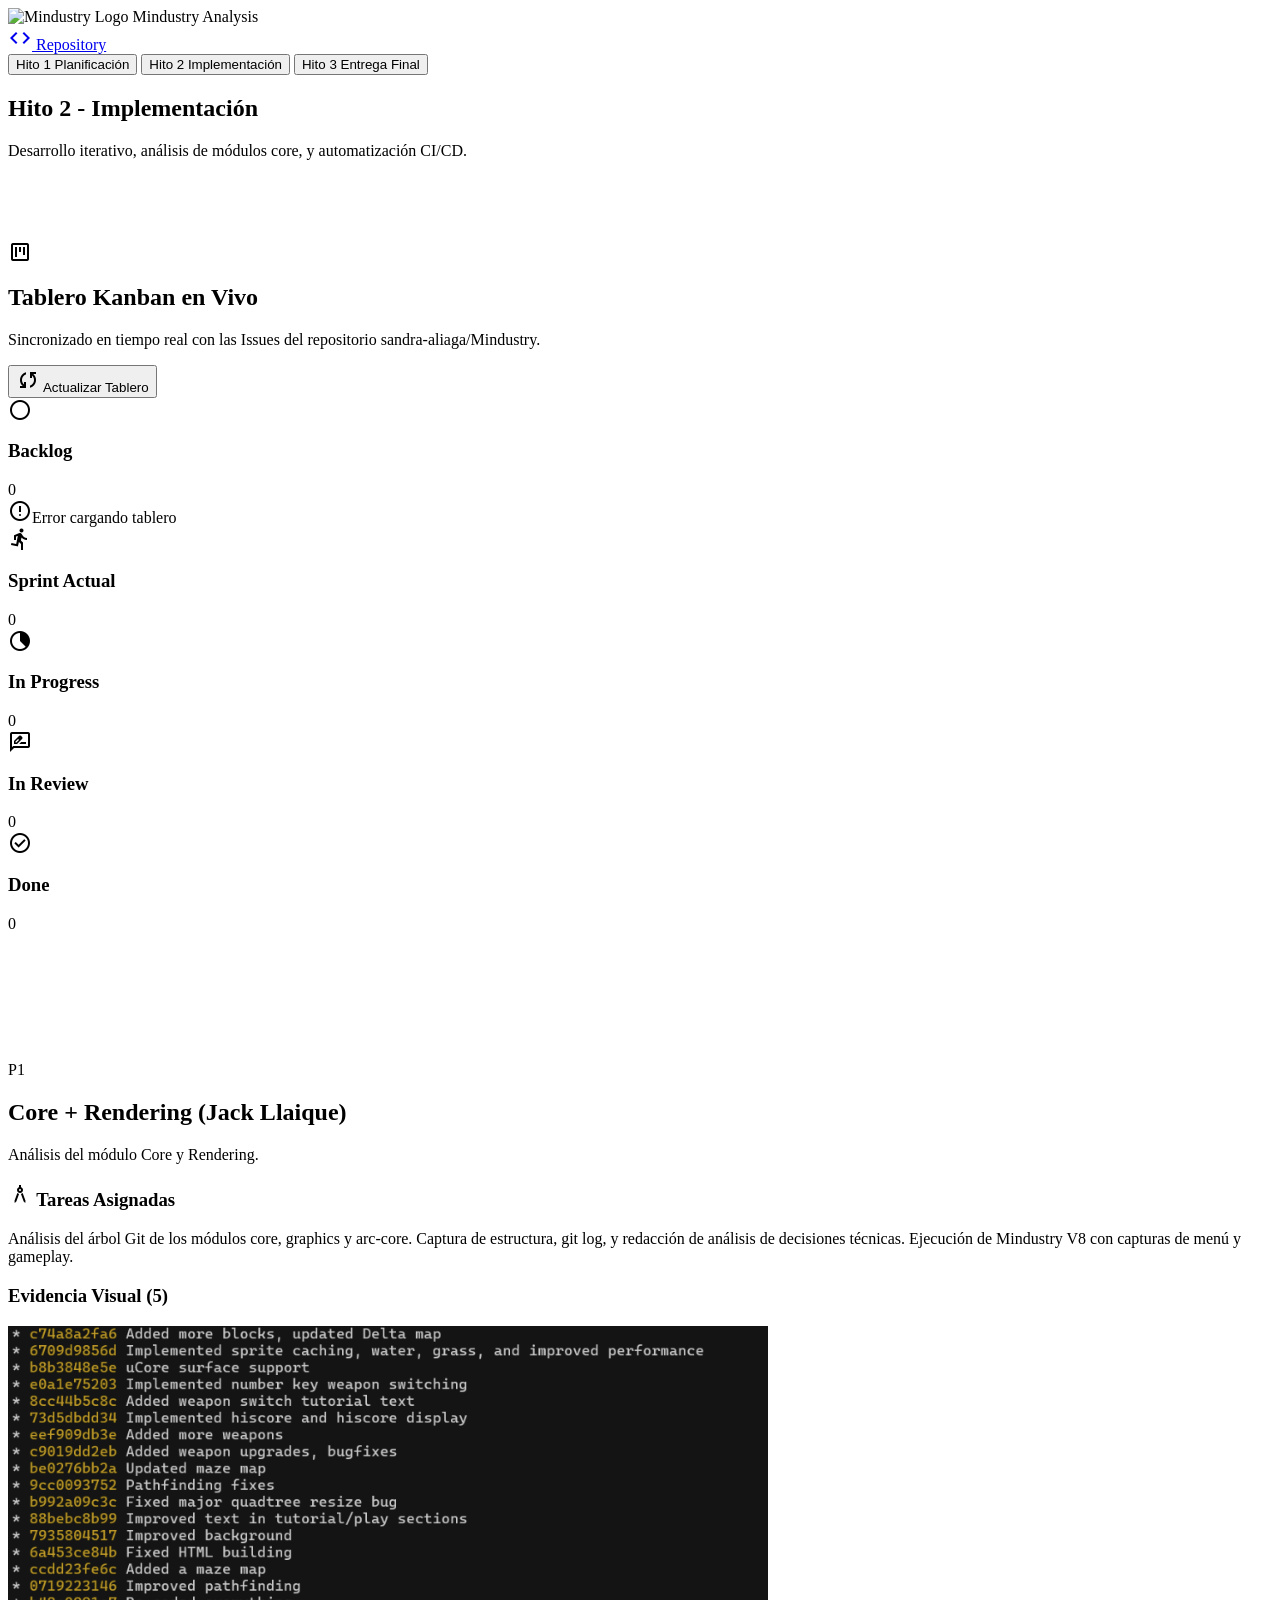
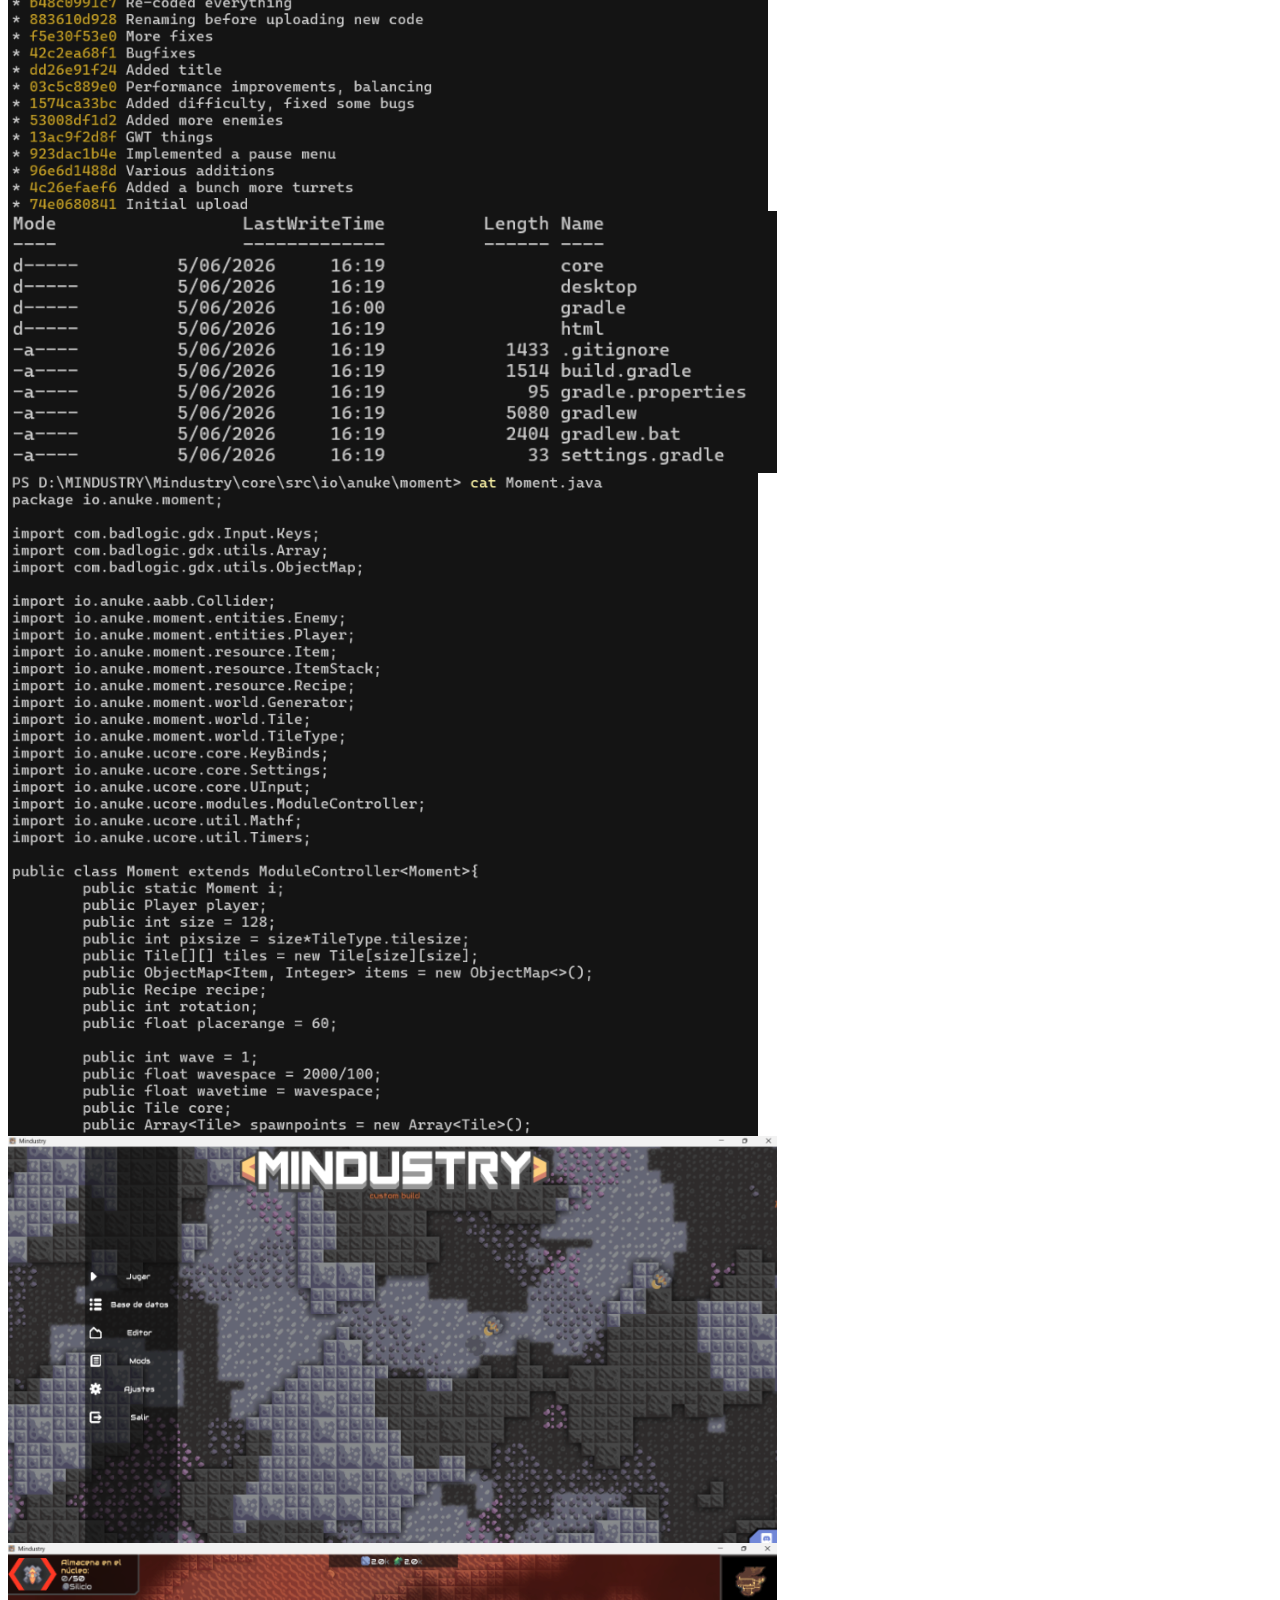
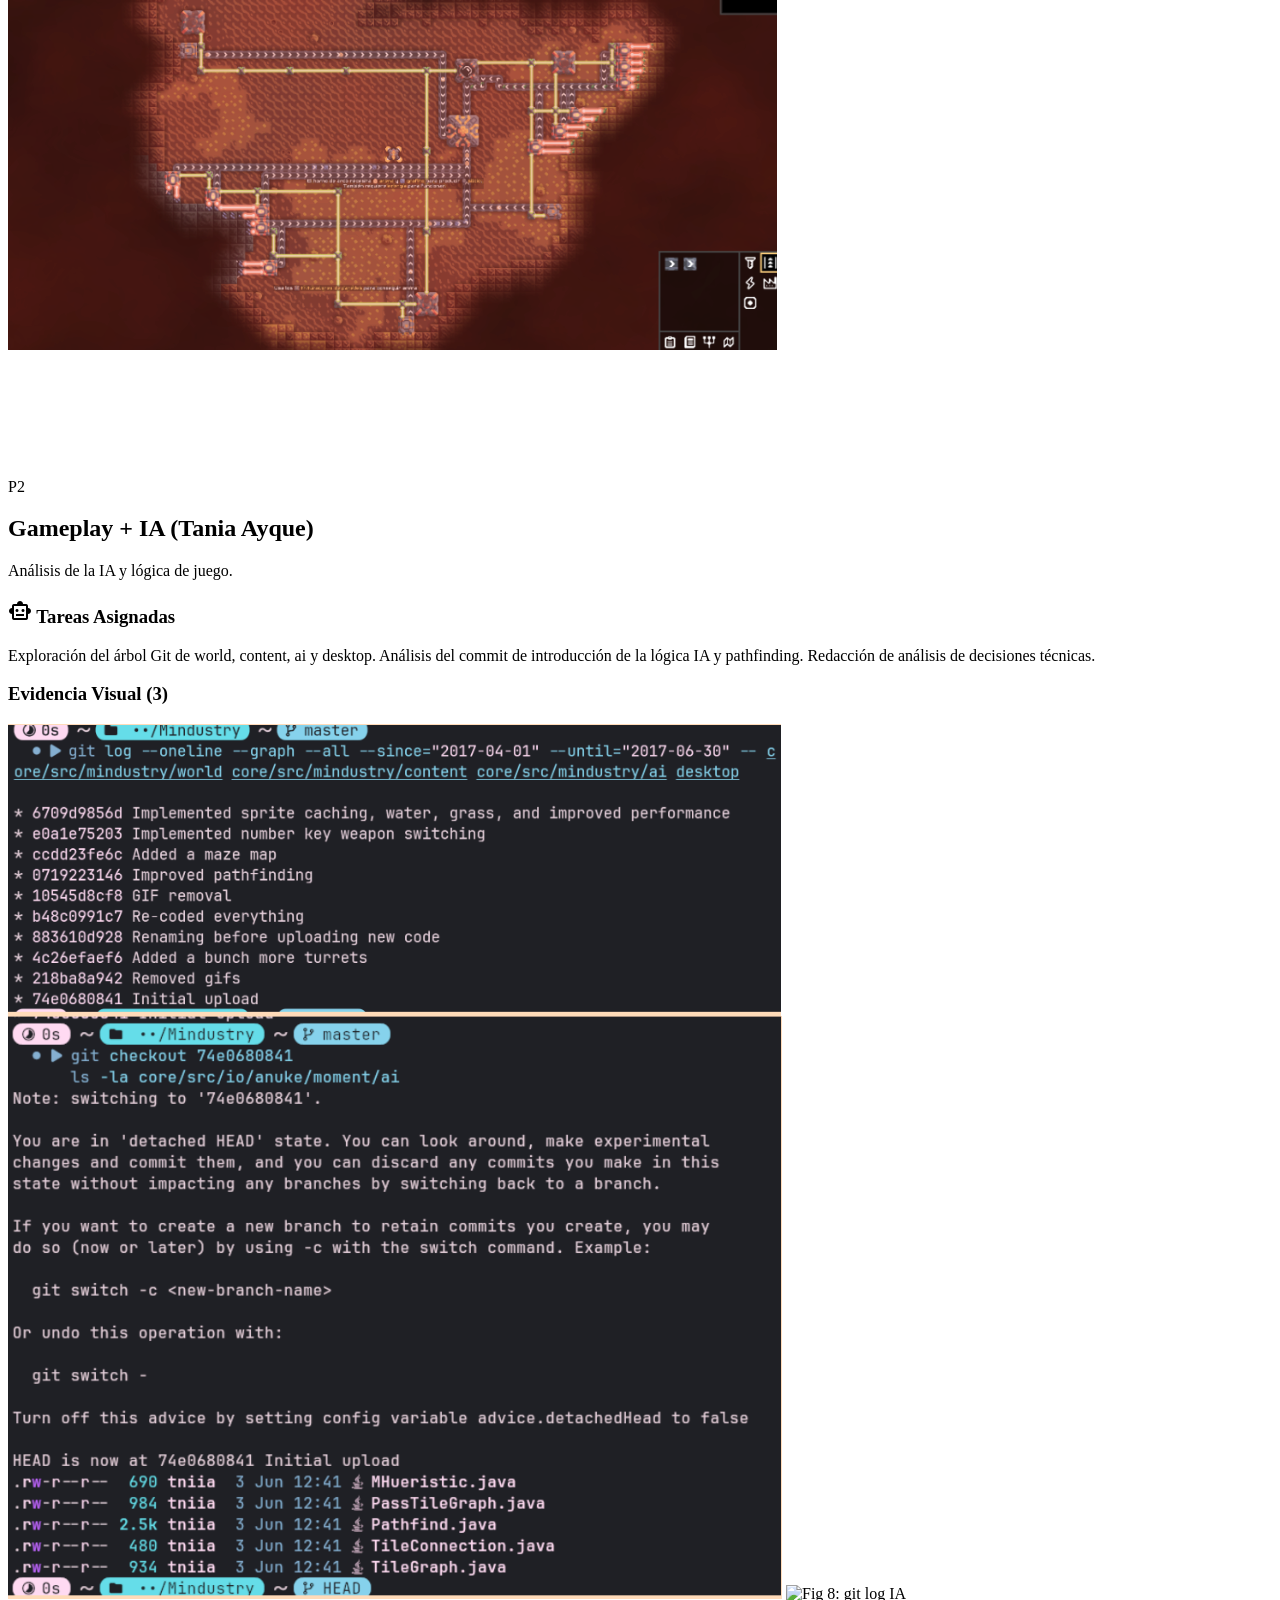
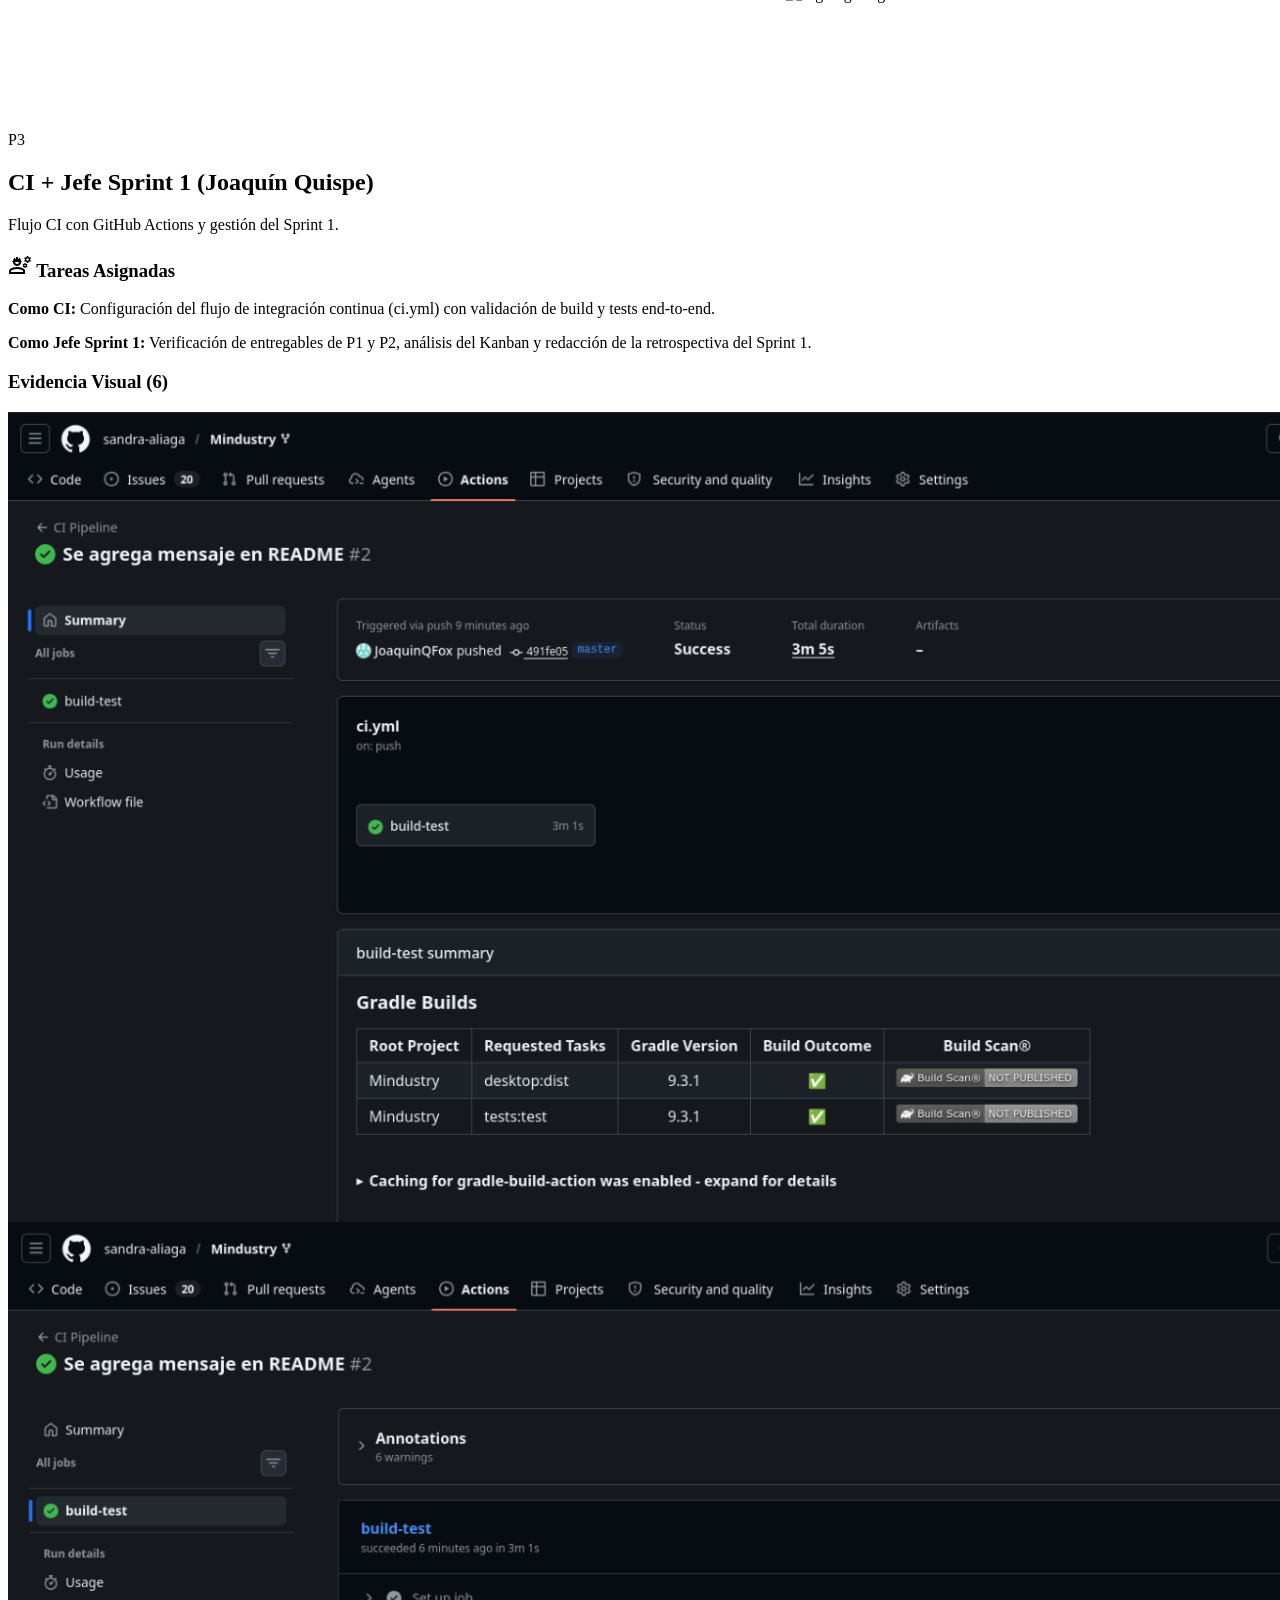
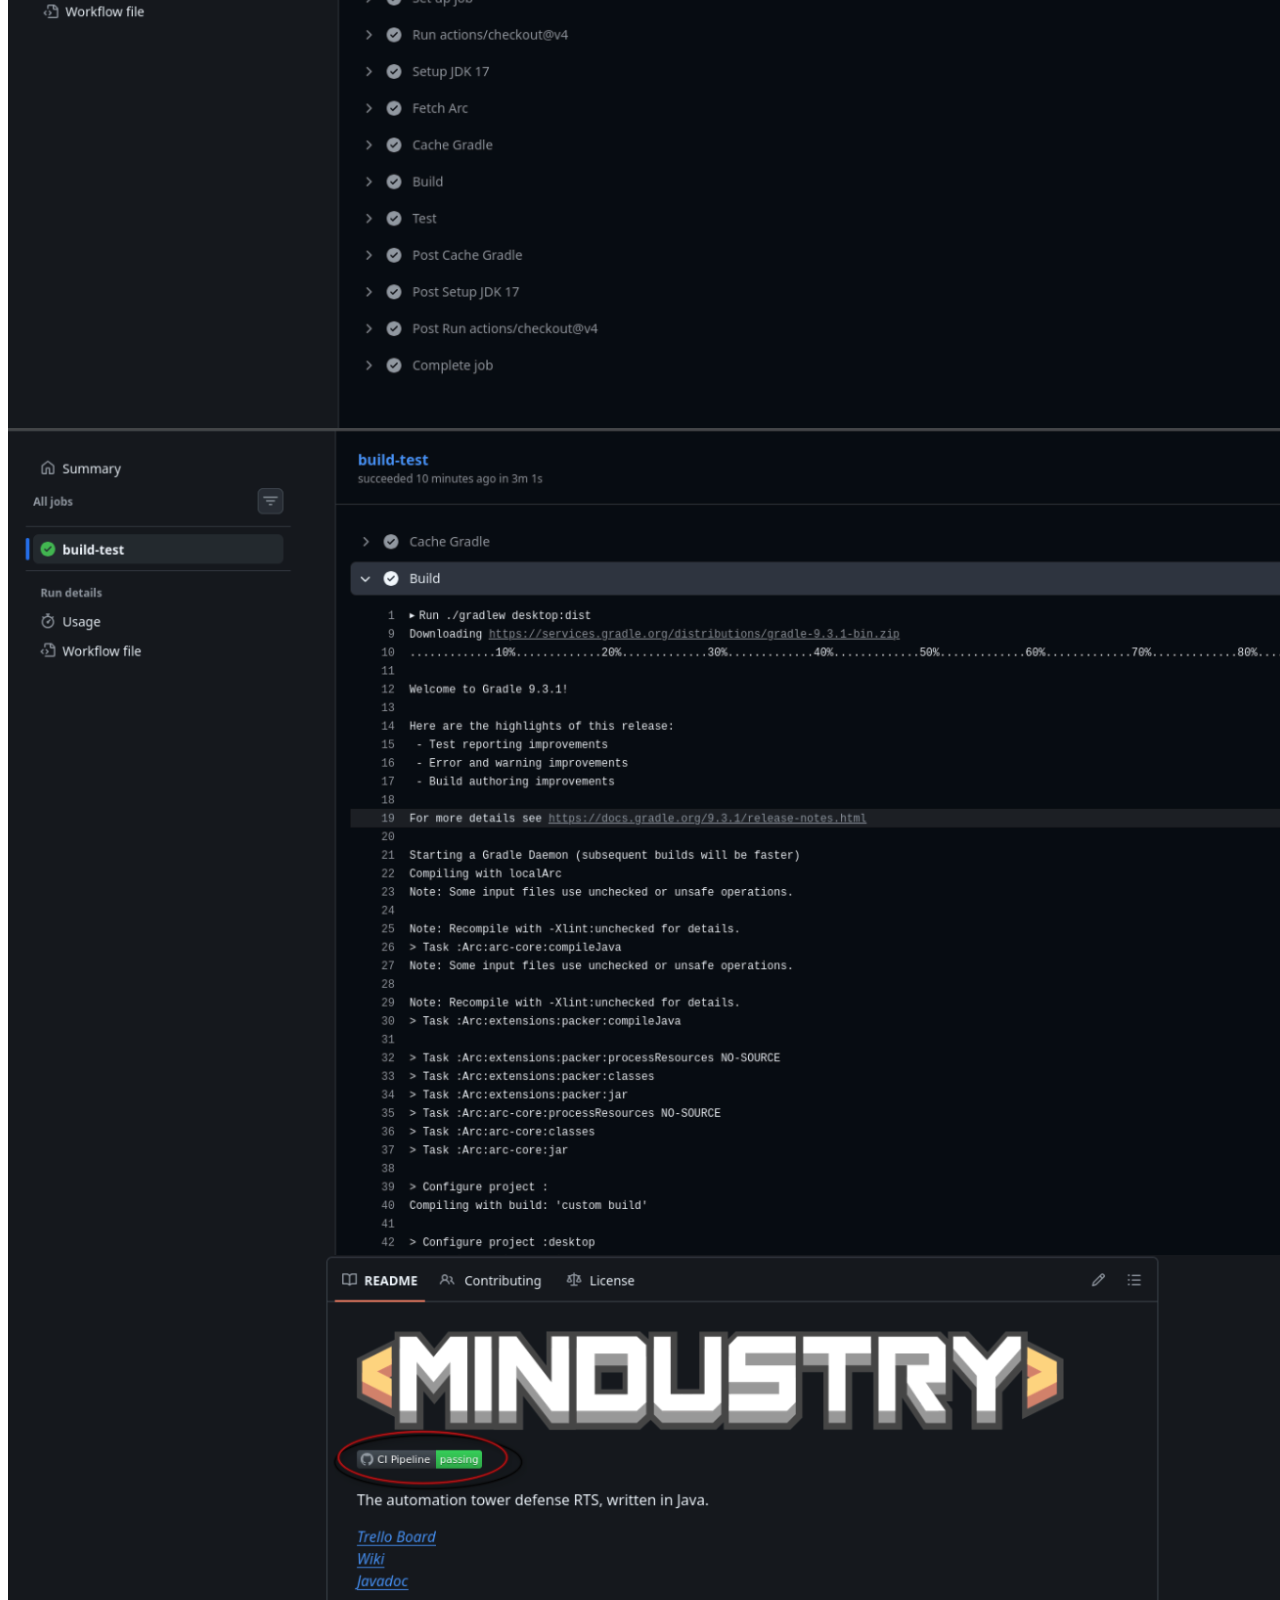
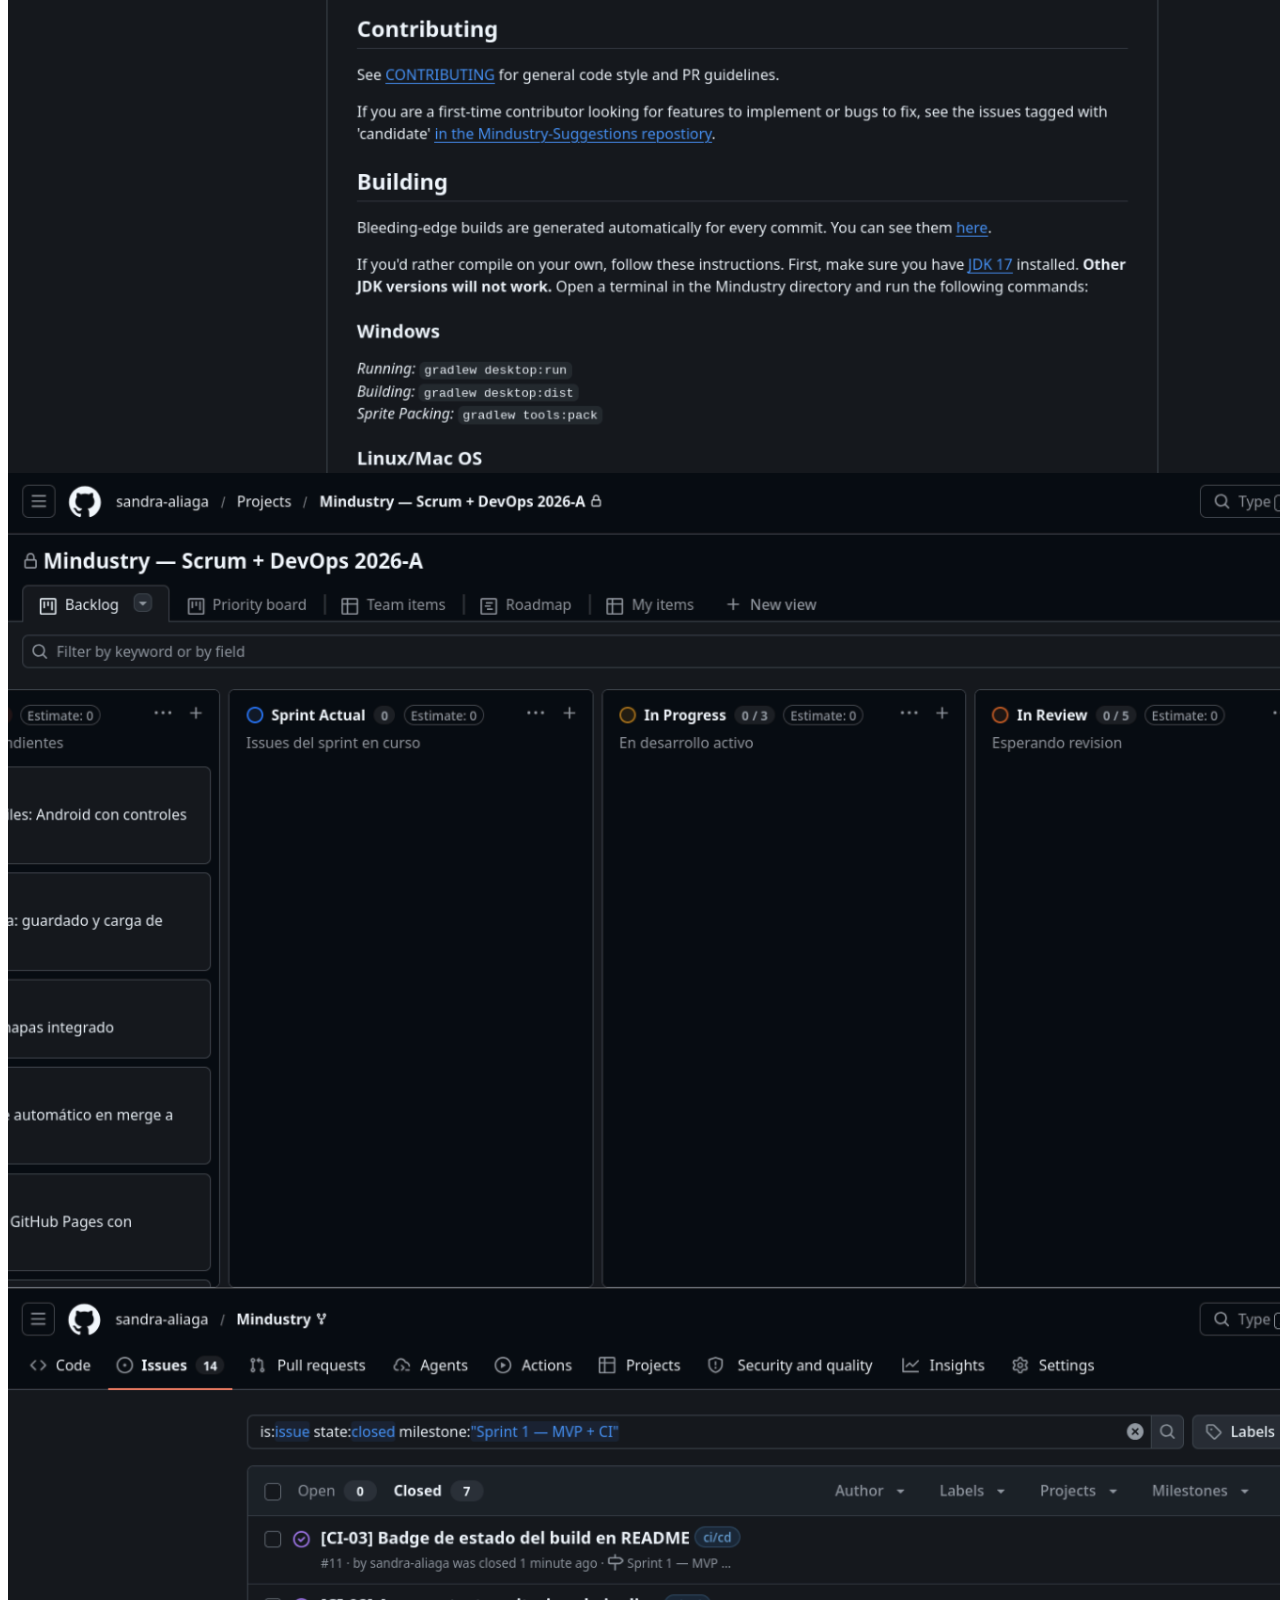
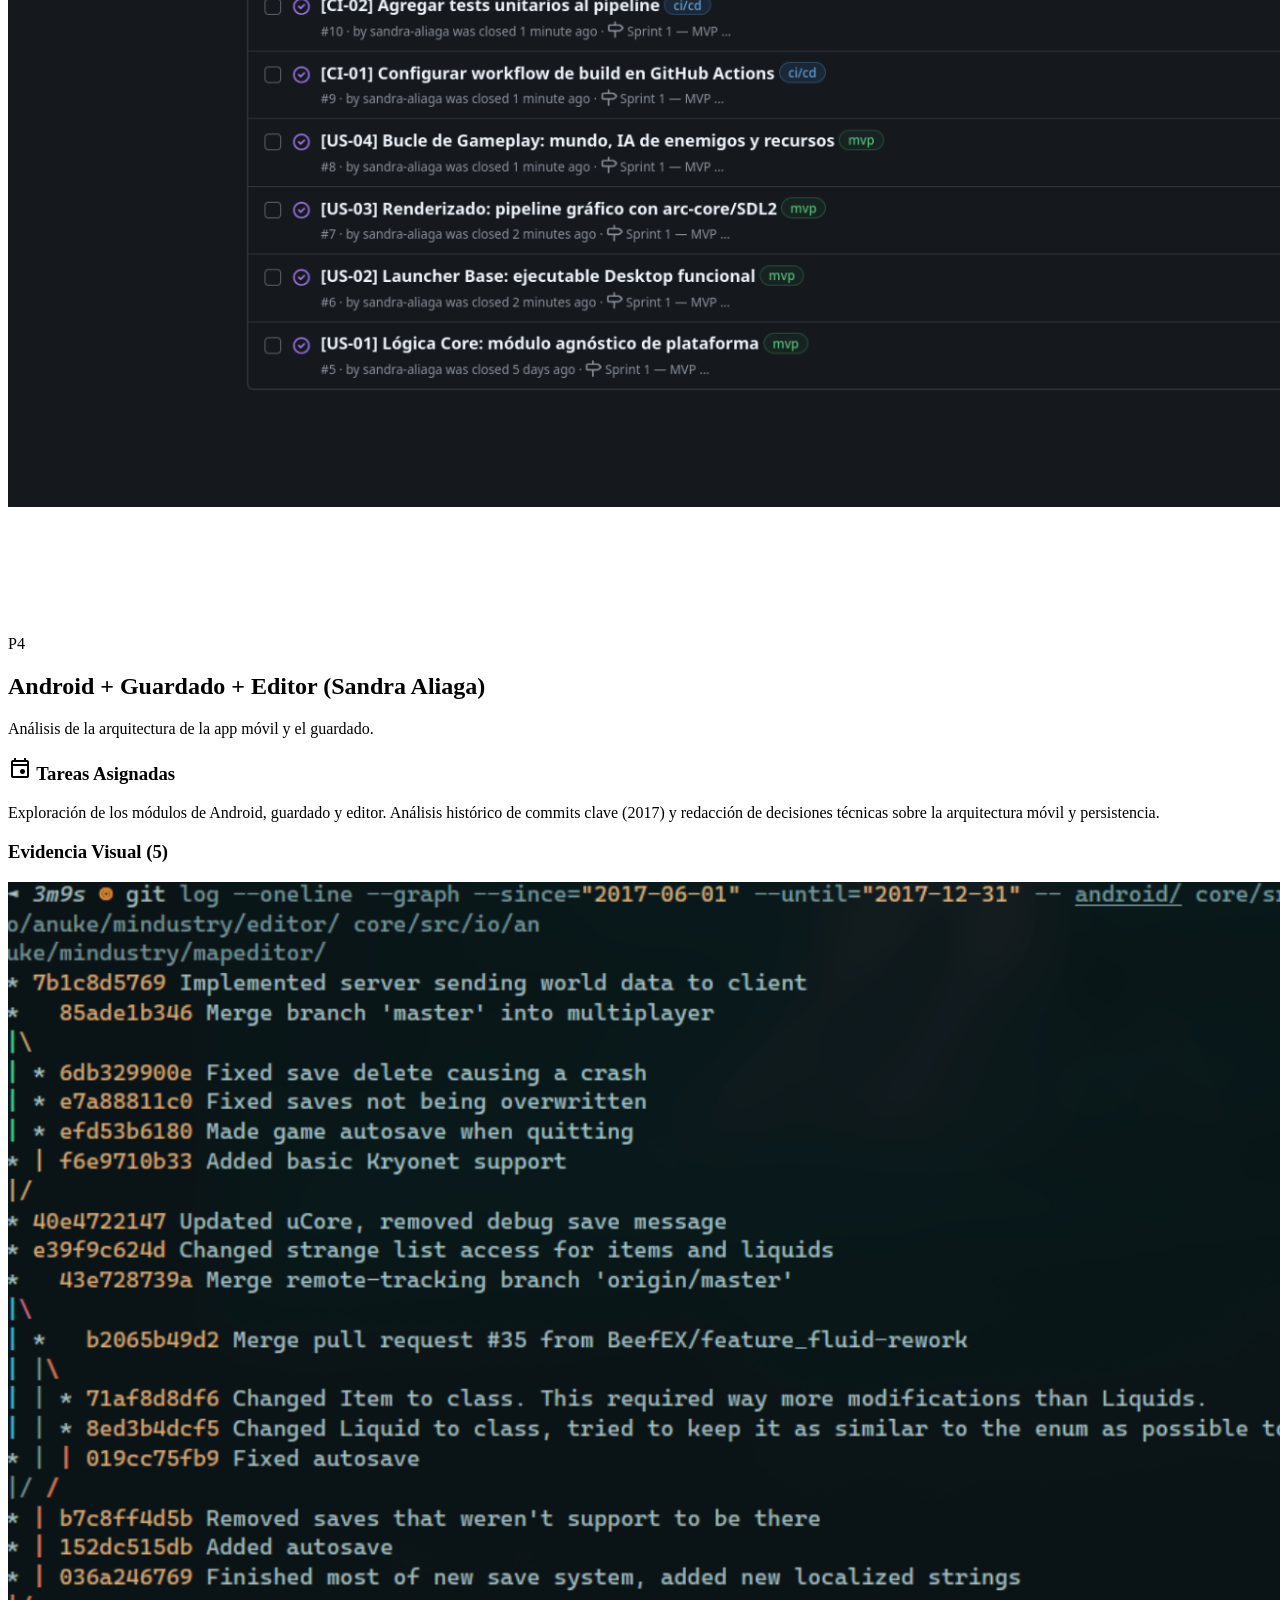
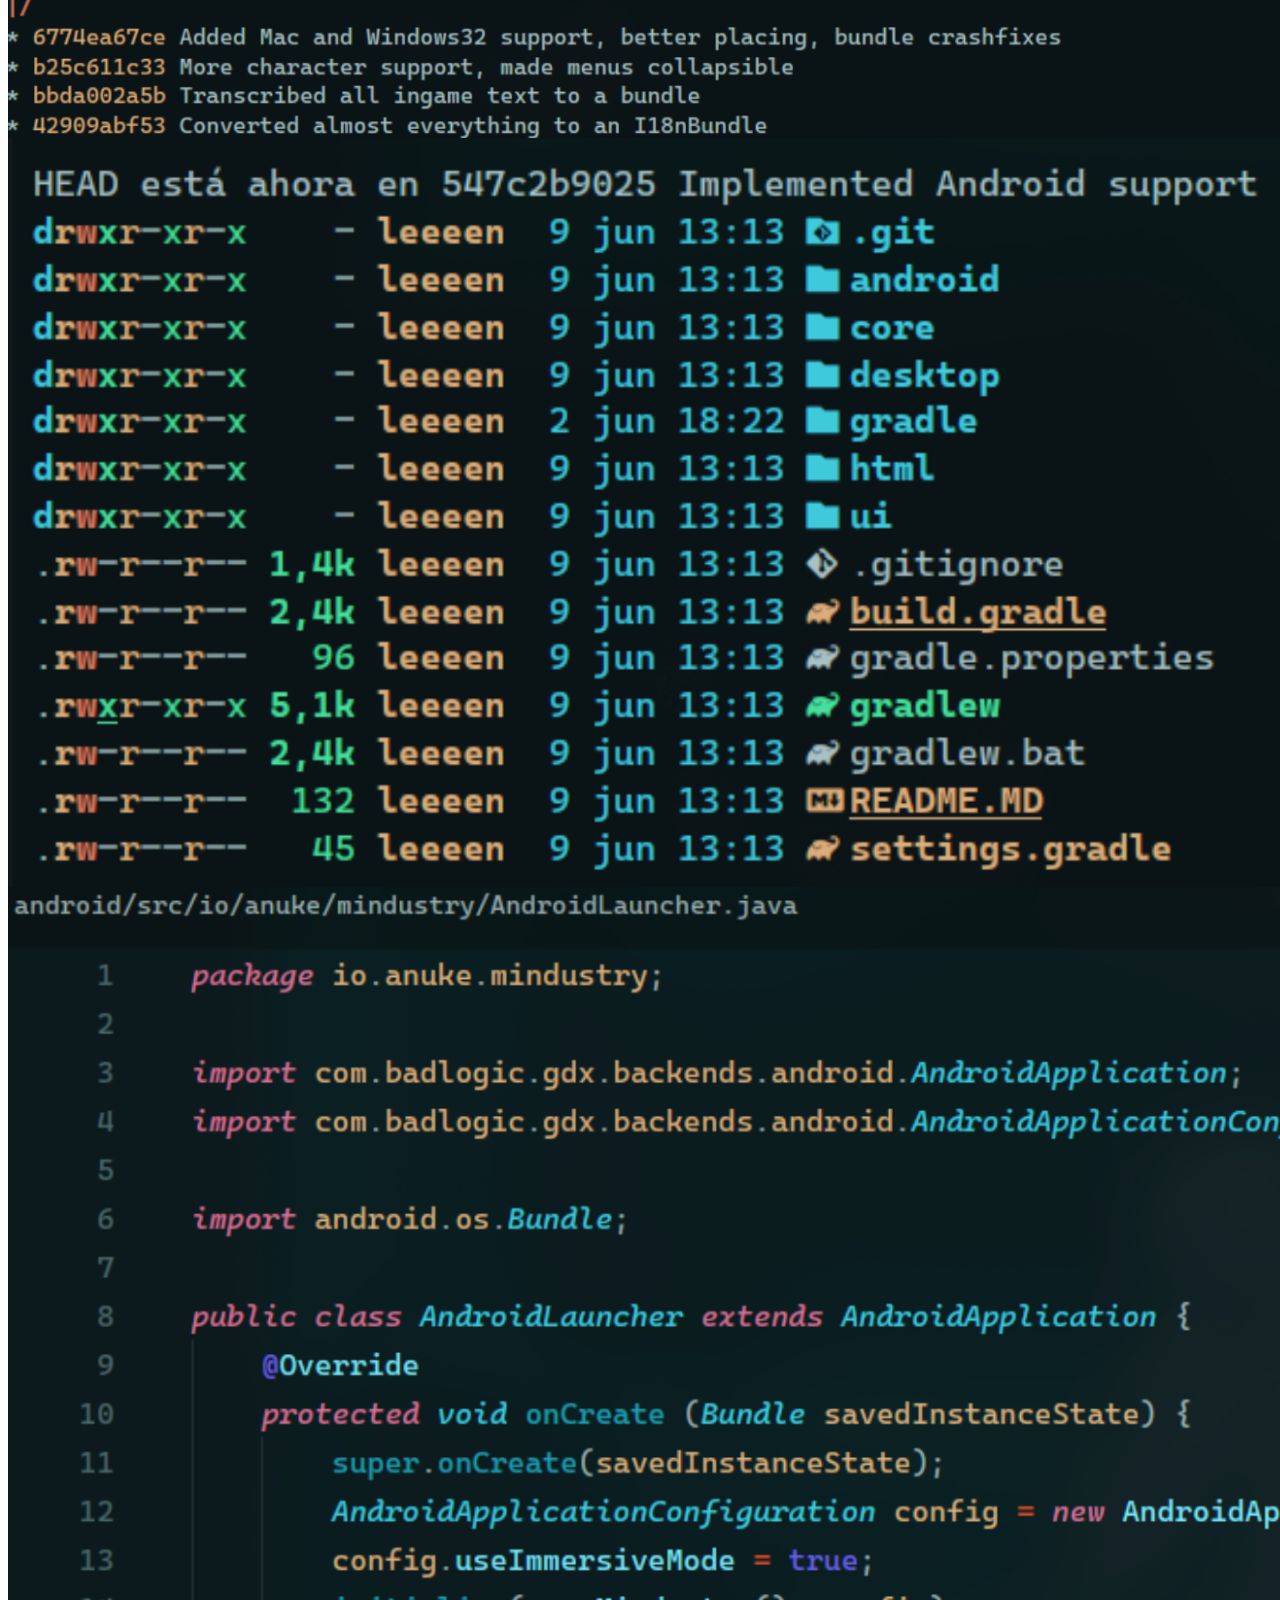
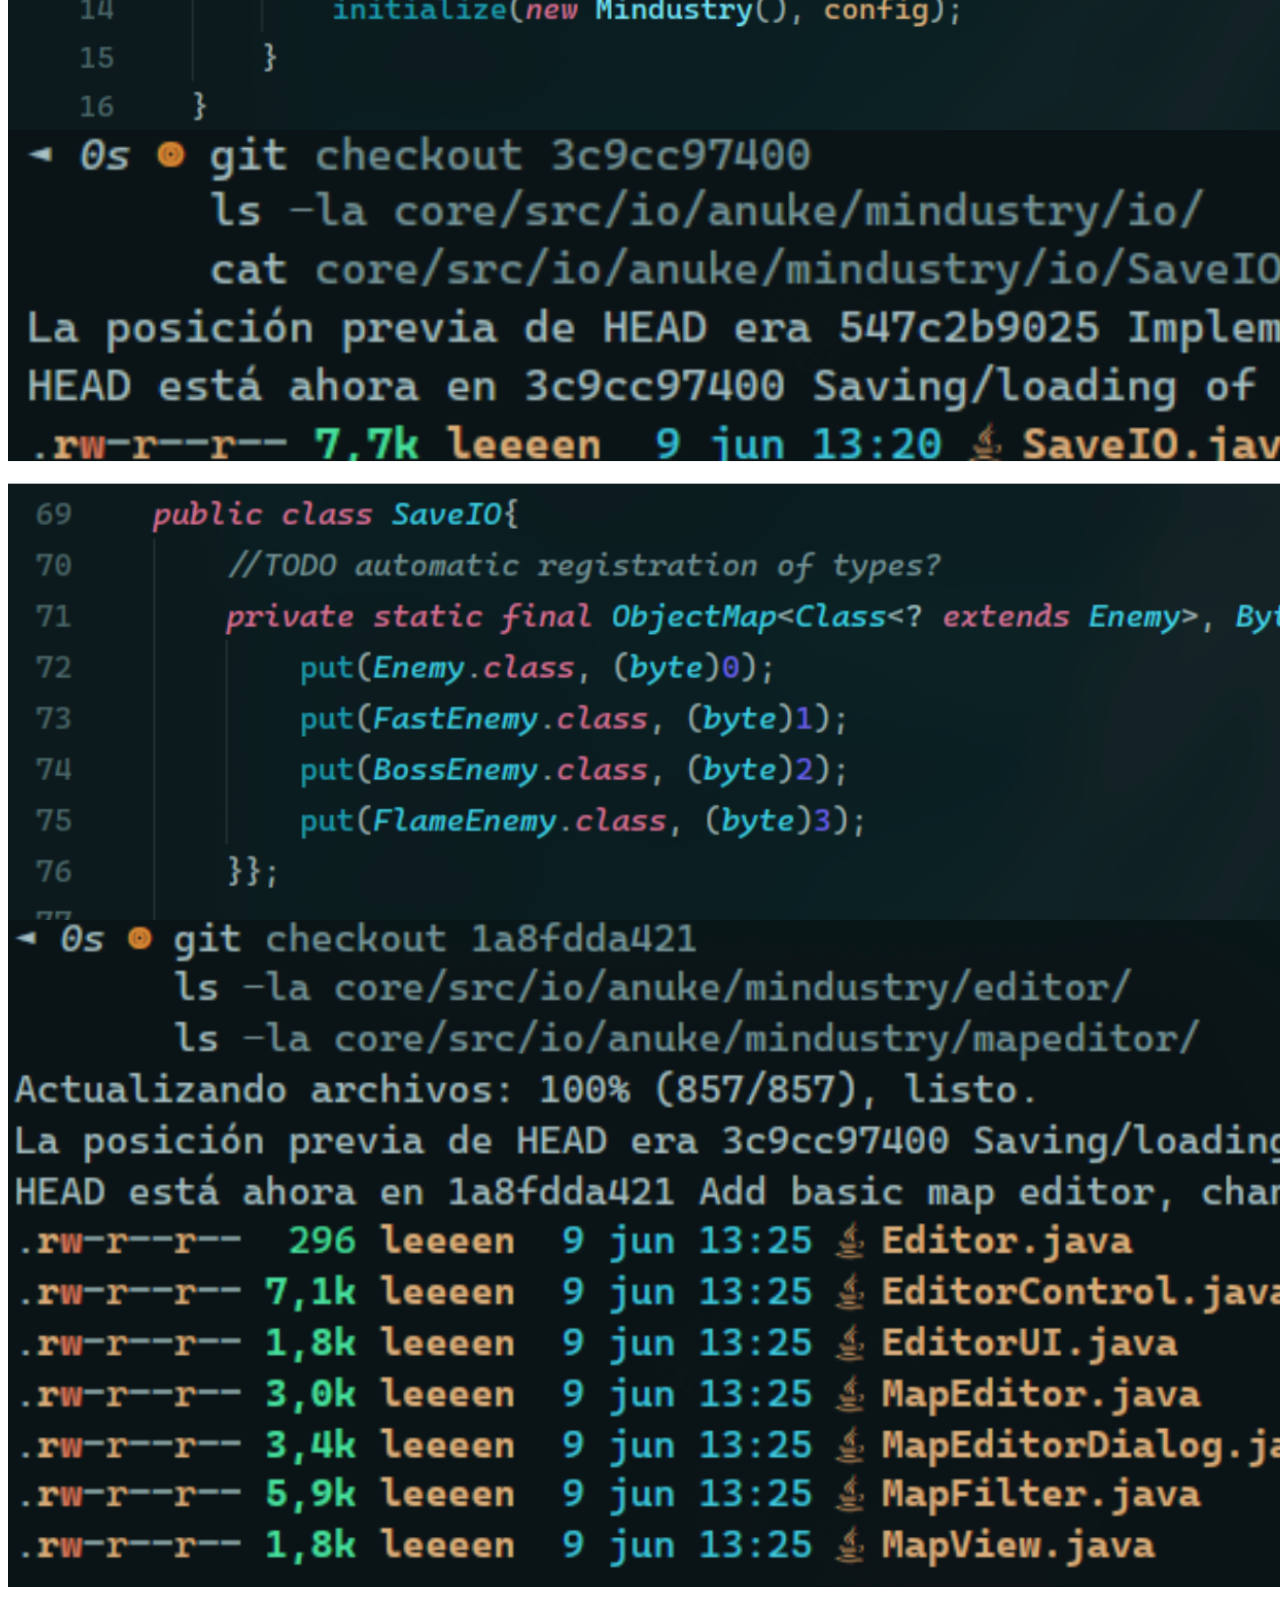
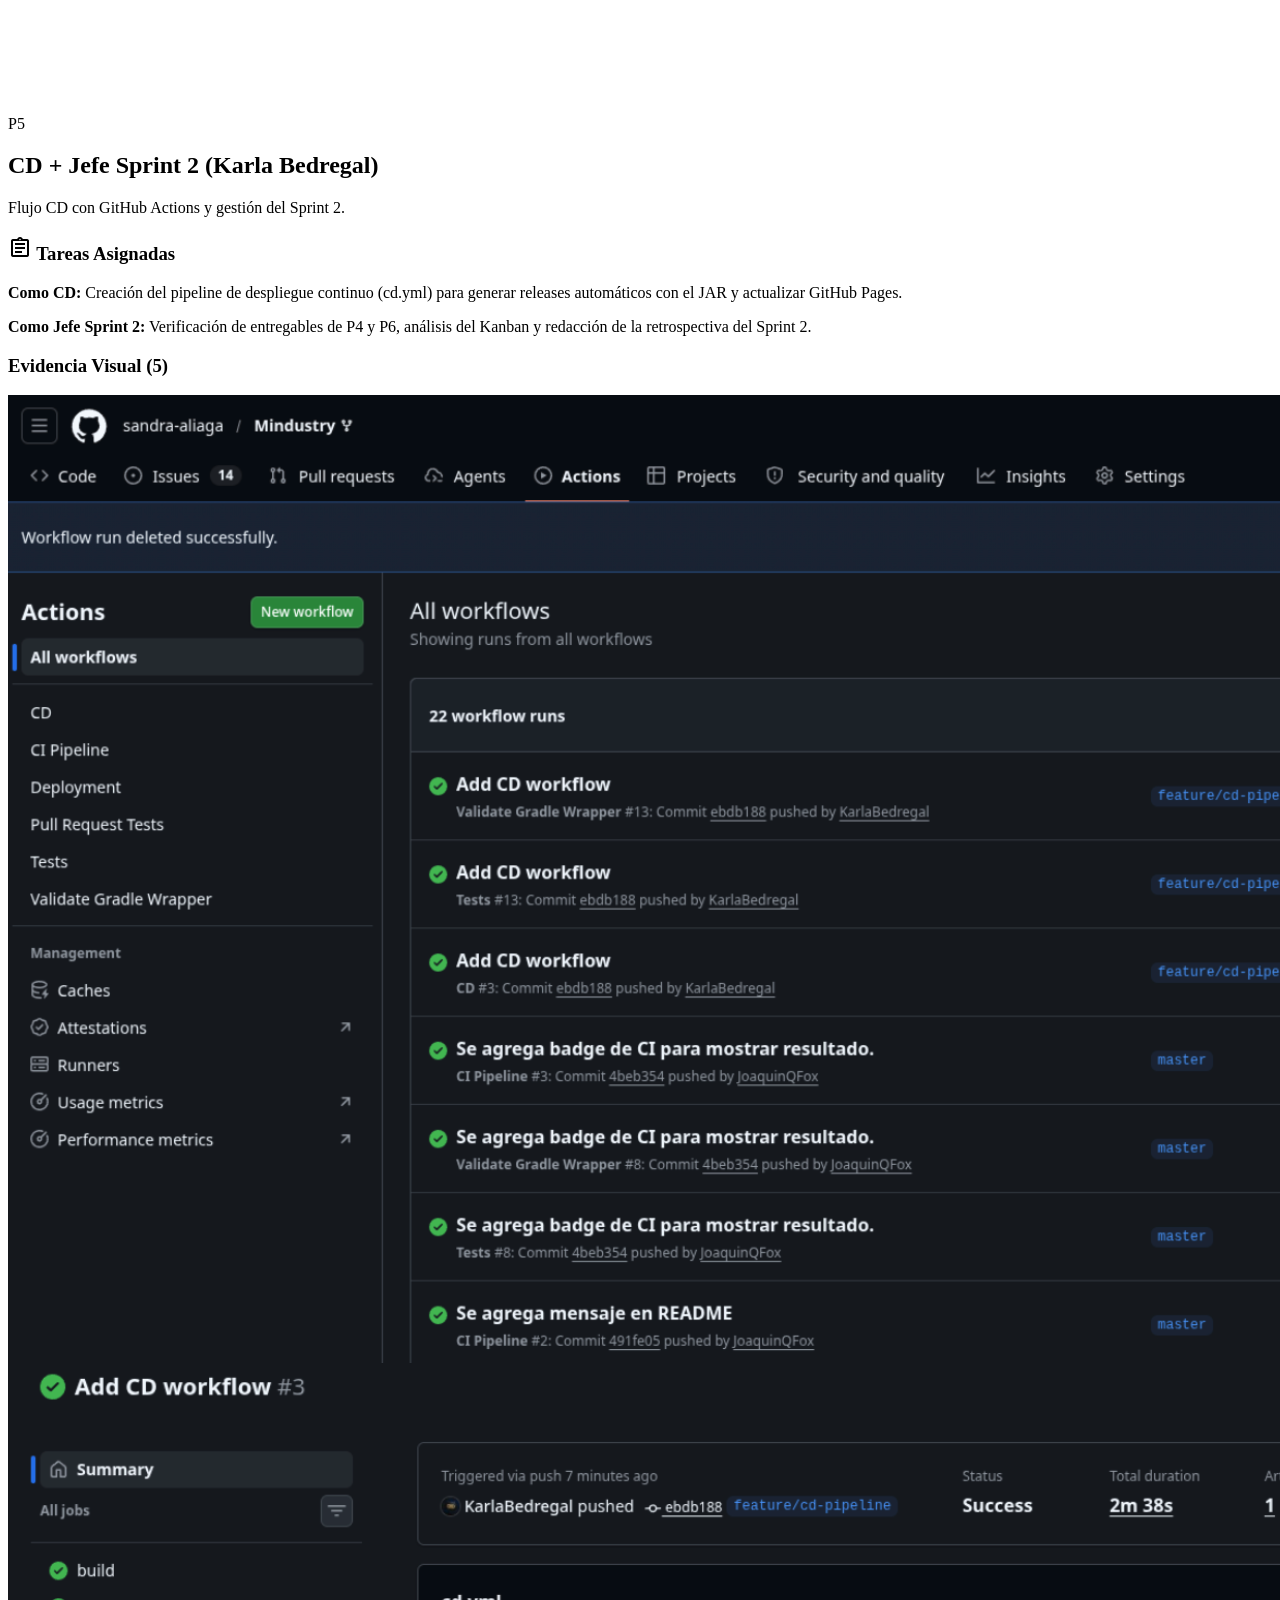
==== index.html @ bdff5585 "fix(kanban): prevent closed issues from being overridden to sprint column; refactor task description" ====
<html class="light" lang="es">

<head>
    <meta charset="utf-8" />
    <meta content="width=device-width, initial-scale=1.0" name="viewport" />
    <title>Mindustry Analysis - Proyecto Universitario</title>
    <script src="https://cdn.tailwindcss.com?plugins=forms,container-queries"></script>
    <link
        href="https://fonts.googleapis.com/css2?family=Inter:wght@400;600;700&amp;family=JetBrains+Mono:wght@400&amp;family=Material+Symbols+Outlined:wght,FILL@100..700,0..1&amp;display=swap"
        rel="stylesheet" />
    <style>
        .material-symbols-outlined {
            font-family: 'Material Symbols Outlined';
            font-weight: normal;
            font-style: normal;
            font-size: 24px;
            line-height: 1;
            letter-spacing: normal;
            text-transform: none;
            display: inline-block;
            white-space: nowrap;
            word-wrap: normal;
            direction: ltr;
            -webkit-font-feature-settings: 'liga';
            -webkit-font-smoothing: antialiased;
        }

        .hide-scrollbar::-webkit-scrollbar {
            display: none;
        }

        .hide-scrollbar {
            -ms-overflow-style: none;
            scrollbar-width: none;
        }

        /* Tab Logic */
        .tab-content {
            display: none;
        }

        .tab-content.active {
            display: block;
            animation: fadeIn 0.4s cubic-bezier(0.4, 0, 0.2, 1);
        }

        @keyframes fadeIn {
            from {
                opacity: 0;
                transform: translateY(20px);
            }

            to {
                opacity: 1;
                transform: translateY(0);
            }
        }

        .slide-container {
            width: 100%;
            padding-top: 4rem;
            padding-bottom: 4rem;
        }

        /* Lightbox Styles */
        #lightbox {
            display: none;
            position: fixed;
            z-index: 1000;
            top: 0;
            left: 0;
            width: 100%;
            height: 100%;
            background-color: rgba(0, 0, 0, 0.9);
            justify-content: center;
            align-items: center;
            opacity: 0;
            transition: opacity 0.3s ease;
        }

        #lightbox.active {
            display: flex;
            opacity: 1;
        }

        #lightbox-img {
            max-width: 90%;
            max-height: 90vh;
            object-fit: contain;
            border-radius: 8px;
            box-shadow: 0 4px 6px -1px rgba(0, 0, 0, 0.1), 0 2px 4px -1px rgba(0, 0, 0, 0.06);
        }

        .lightbox-nav {
            position: absolute;
            top: 50%;
            transform: translateY(-50%);
            background: rgba(255, 255, 255, 0.1);
            color: white;
            border: none;
            padding: 1rem;
            cursor: pointer;
            border-radius: 50%;
            transition: background 0.2s;
            display: flex;
            align-items: center;
            justify-content: center;
        }

        .lightbox-nav:hover {
            background: rgba(255, 255, 255, 0.2);
        }

        #lightbox-prev {
            left: 20px;
        }

        #lightbox-next {
            right: 20px;
        }

        #lightbox-close {
            position: absolute;
            top: 20px;
            right: 20px;
            background: rgba(255, 255, 255, 0.1);
            color: white;
            border: none;
            padding: 0.5rem;
            cursor: pointer;
            border-radius: 50%;
            transition: background 0.2s;
            display: flex;
            align-items: center;
            justify-content: center;
        }

        #lightbox-close:hover {
            background: rgba(255, 255, 255, 0.2);
        }

        .lightbox-trigger {
            cursor: pointer;
            transition: transform 0.2s;
        }

        .lightbox-trigger:hover {
            transform: scale(1.02);
            box-shadow: 0 10px 15px -3px rgba(0, 0, 0, 0.1);
        }
    </style>
    <script id="tailwind-config">
        tailwind.config = {
            darkMode: "class",
            theme: {
                extend: {
                    "colors": {
                        "inverse-on-surface": "#eaf1ff",
                        "primary-container": "#131b2e",
                        "outline-variant": "#c6c6cd",
                        "on-tertiary": "#ffffff",
                        "background": "#f8f9ff",
                        "secondary": "#4648d4",
                        "inverse-surface": "#213145",
                        "surface-tint": "#565e74",
                        "on-error": "#ffffff",
                        "surface": "#f8f9ff",
                        "tertiary-container": "#341100",
                        "on-primary-fixed": "#131b2e",
                        "on-tertiary-fixed-variant": "#783200",
                        "tertiary-fixed": "#ffdbca",
                        "error": "#ba1a1a",
                        "primary-fixed-dim": "#bec6e0",
                        "on-tertiary-fixed": "#341100",
                        "on-primary": "#ffffff",
                        "on-surface": "#0b1c30",
                        "surface-dim": "#cbdbf5",
                        "surface-container-low": "#eff4ff",
                        "surface-container": "#e5eeff",
                        "secondary-fixed": "#e1e0ff",
                        "tertiary": "#000000",
                        "inverse-primary": "#bec6e0",
                        "on-primary-container": "#7c839b",
                        "on-error-container": "#93000a",
                        "on-background": "#0b1c30",
                        "surface-container-high": "#dce9ff",
                        "surface-bright": "#f8f9ff",
                        "secondary-fixed-dim": "#c0c1ff",
                        "outline": "#76777d",
                        "on-tertiary-container": "#d95f00",
                        "on-secondary-fixed": "#07006c",
                        "on-secondary-fixed-variant": "#2f2ebe",
                        "surface-variant": "#d3e4fe",
                        "secondary-container": "#6063ee",
                        "on-primary-fixed-variant": "#3f465c",
                        "surface-container-highest": "#d3e4fe",
                        "surface-container-lowest": "#ffffff",
                        "tertiary-fixed-dim": "#ffb690",
                        "on-secondary": "#ffffff",
                        "primary": "#000000",
                        "on-surface-variant": "#45464d",
                        "on-secondary-container": "#fffbff",
                        "error-container": "#ffdad6",
                        "primary-fixed": "#dae2fd"
                    },
                    "borderRadius": {
                        "DEFAULT": "0.125rem",
                        "lg": "0.25rem",
                        "xl": "0.5rem",
                        "full": "0.75rem"
                    },
                    "spacing": {
                        "sm": "0.5rem",
                        "gutter": "1.5rem",
                        "md": "1rem",
                        "xs": "0.25rem",
                        "margin-mobile": "1rem",
                        "margin-desktop": "2rem",
                        "lg": "1.5rem",
                        "xl": "2.5rem"
                    },
                    "fontFamily": {
                        "body-sm": ["Inter"],
                        "label-caps": ["Inter"],
                        "code-sm": ["JetBrains Mono"],
                        "headline-md": ["Inter"],
                        "body-lg": ["Inter"],
                        "headline-lg": ["Inter"],
                        "headline-xl": ["Inter"],
                        "body-md": ["Inter"]
                    },
                    "fontSize": {
                        "body-sm": ["14px", { "lineHeight": "20px", "fontWeight": "400" }],
                        "label-caps": ["12px", { "lineHeight": "16px", "letterSpacing": "0.05em", "fontWeight": "600" }],
                        "code-sm": ["13px", { "lineHeight": "18px", "fontWeight": "400" }],
                        "headline-md": ["20px", { "lineHeight": "28px", "fontWeight": "600" }],
                        "body-lg": ["18px", { "lineHeight": "28px", "fontWeight": "400" }],
                        "headline-lg": ["28px", { "lineHeight": "36px", "letterSpacing": "-0.01em", "fontWeight": "600" }],
                        "headline-xl": ["36px", { "lineHeight": "44px", "letterSpacing": "-0.02em", "fontWeight": "700" }],
                        "body-md": ["16px", { "lineHeight": "24px", "fontWeight": "400" }]
                    }
                }
            }
        }
    </script>
    <script>
        document.addEventListener('DOMContentLoaded', () => {
            const tabs = document.querySelectorAll('.tab-btn');
            const contents = document.querySelectorAll('.tab-content');

            tabs.forEach(tab => {
                tab.addEventListener('click', () => {
                    const target = tab.getAttribute('data-target');

                    // Update buttons
                    tabs.forEach(t => {
                        t.setAttribute('aria-selected', 'false');
                        t.classList.remove('text-on-primary', 'bg-primary', 'shadow-sm');
                        t.classList.add('text-on-surface-variant', 'hover:bg-surface-container');
                    });
                    tab.setAttribute('aria-selected', 'true');
                    tab.classList.remove('text-on-surface-variant', 'hover:bg-surface-container');
                    tab.classList.add('text-on-primary', 'bg-primary', 'shadow-sm');

                    // Update content
                    contents.forEach(content => {
                        if (content.id === target) {
                            content.classList.add('active');
                        } else {
                            content.classList.remove('active');
                        }
                    });
                });
            });

            // Lightbox Logic
            const lightbox = document.getElementById('lightbox');
            const lightboxImg = document.getElementById('lightbox-img');
            const closeBtn = document.getElementById('lightbox-close');
            const prevBtn = document.getElementById('lightbox-prev');
            const nextBtn = document.getElementById('lightbox-next');

            let currentImages = [];
            let currentIndex = 0;

            document.querySelectorAll('section').forEach(section => {
                const sectionImages = Array.from(section.querySelectorAll('.lightbox-trigger'));

                sectionImages.forEach((img, index) => {
                    img.addEventListener('click', () => {
                        currentImages = sectionImages;
                        currentIndex = index;
                        showImage();
                        lightbox.classList.add('active');
                    });
                });
            });

            function showImage() {
                if (currentImages.length > 0) {
                    lightboxImg.src = currentImages[currentIndex].src;
                    lightboxImg.alt = currentImages[currentIndex].alt;

                    prevBtn.style.display = currentImages.length > 1 ? 'flex' : 'none';
                    nextBtn.style.display = currentImages.length > 1 ? 'flex' : 'none';
                }
            }

            function nextImage() {
                currentIndex = (currentIndex + 1) % currentImages.length;
                showImage();
            }

            function prevImage() {
                currentIndex = (currentIndex - 1 + currentImages.length) % currentImages.length;
                showImage();
            }
            function closeLightbox() {
                lightbox.classList.remove('active');
            }

            nextBtn.addEventListener('click', (e) => { e.stopPropagation(); nextImage(); });
            prevBtn.addEventListener('click', (e) => { e.stopPropagation(); prevImage(); });
            closeBtn.addEventListener('click', closeLightbox);
            lightbox.addEventListener('click', (e) => {
                if (e.target === lightbox) closeLightbox();
            });

            document.addEventListener('keydown', (e) => {
                if (!lightbox.classList.contains('active')) return;
                if (e.key === 'Escape') closeLightbox();
                if (e.key === 'ArrowRight') nextImage();
                if (e.key === 'ArrowLeft') prevImage();
            });
        });
    </script>
    <!-- Lightbox Modal -->
    <div id="lightbox">
        <button id="lightbox-close"><span class="material-symbols-outlined">close</span></button>
        <button class="lightbox-nav" id="lightbox-prev"><span
                class="material-symbols-outlined">chevron_left</span></button>
        <img alt="Lightbox Image" id="lightbox-img" src="" />
        <button class="lightbox-nav" id="lightbox-next"><span
                class="material-symbols-outlined">chevron_right</span></button>
    </div>
    <!-- Simple Header -->
    <header class="bg-surface-container-lowest border-b border-outline-variant sticky top-0 z-50 shadow-sm">
        <div
            class="flex items-center justify-between w-full px-margin-mobile md:px-margin-desktop h-16 max-w-7xl mx-auto">
            <div class="flex items-center gap-sm">
                <img alt="Mindustry Logo" class="h-8 w-8 object-contain rounded"
                    src="https://lh3.googleusercontent.com/aida-public/[base64]" />
                <span class="font-headline-md text-headline-md font-bold text-on-surface tracking-tight">Mindustry
                    Analysis</span>
            </div>
            <a class="hidden md:inline-flex items-center gap-xs font-label-caps text-label-caps text-on-surface-variant hover:text-primary transition-colors"
                href="https://github.com" target="_blank">
                <span class="material-symbols-outlined text-[18px]">code</span>
                <span>Repository</span>
            </a>
        </div>
    </header>
    <main class="w-full">
        <!-- Hito Selector -->
        <section class="bg-surface-container-low border-b border-outline-variant py-lg sticky top-16 z-40">
            <div class="max-w-7xl mx-auto px-margin-mobile md:px-margin-desktop flex justify-center">
                <div class="inline-flex bg-surface-container-lowest p-xs rounded-xl border border-outline-variant shadow-md"
                    role="tablist">
                    <button aria-controls="hito1" aria-selected="false"
                        class="tab-btn px-lg py-sm rounded-lg font-label-caps text-label-caps text-on-surface-variant hover:bg-surface-container transition-all flex flex-col items-center min-w-[140px]"
                        data-target="hito1" role="tab">
                        <span class="text-[14px]">Hito 1</span>
                        <span class="text-[10px] font-normal opacity-80 mt-xs uppercase">Planificación</span>
                    </button>
                    <button aria-controls="hito2" aria-selected="true"
                        class="tab-btn px-lg py-sm rounded-lg font-label-caps text-label-caps text-on-primary bg-primary shadow-sm transition-all flex flex-col items-center min-w-[140px]"
                        data-target="hito2" role="tab">
                        <span class="text-[14px]">Hito 2</span>
                        <span class="text-[10px] font-normal opacity-80 mt-xs uppercase">Implementación</span>
                    </button>
                    <button aria-controls="hito3" aria-selected="false"
                        class="tab-btn px-lg py-sm rounded-lg font-label-caps text-label-caps text-on-surface-variant hover:bg-surface-container transition-all flex flex-col items-center min-w-[140px]"
                        data-target="hito3" role="tab">
                        <span class="text-[14px]">Hito 3</span>
                        <span class="text-[10px] font-normal opacity-80 mt-xs uppercase">Entrega Final</span>
                    </button>
                </div>
            </div>
        </section>
        <!-- Content for Hito 1 -->
        <div class="tab-content" id="hito1" role="tabpanel">
            <!-- Section: Analysis -->
            <section class="slide-container bg-surface-container-lowest">
                <div class="max-w-7xl mx-auto px-margin-mobile md:px-margin-desktop space-y-md">
                    <div class="border-b border-outline-variant pb-xs">
                        <div class="flex items-center gap-sm mb-xs">
                            <span class="material-symbols-outlined text-secondary">info</span>
                            <h2 class="font-headline-lg text-headline-lg text-primary">Sobre el proyecto
                                seleccionado</h2>
                        </div>
                        <p class="font-body-sm text-body-sm text-on-surface-variant">Detalles técnicos y
                            fundamentación de la elección de Mindustry como objeto de estudio.</p>
                    </div>
                    <div class="bg-surface rounded-2xl border border-outline-variant p-xl shadow-sm">
                        <h3 class="font-headline-md text-headline-md text-on-surface mb-lg">Análisis por Criterio
                        </h3>
                        <div class="grid grid-cols-1 md:grid-cols-3 gap-xl">
                            <!-- Licencia -->
                            <div class="flex flex-col gap-xs p-md bg-white rounded-xl border border-outline-variant/30">
                                <div class="flex items-center gap-xs text-secondary">
                                    <span class="material-symbols-outlined text-[20px]">verified</span>
                                    <span class="font-label-caps text-label-caps">Licencia</span>
                                </div>
                                <p class="font-body-md text-body-md text-on-surface font-bold text-lg">GPL (Open
                                    Source)</p>
                                <p class="font-body-sm text-body-sm text-on-surface-variant">Código totalmente
                                    accesible bajo la GNU General Public License v3.0, ideal para auditoría de
                                    software.</p>
                            </div>
                            <!-- Dominio -->
                            <div class="flex flex-col gap-xs p-md bg-white rounded-xl border border-outline-variant/30">
                                <div class="flex items-center gap-xs text-secondary">
                                    <span class="material-symbols-outlined text-[20px]">category</span>
                                    <span class="font-label-caps text-label-caps">Dominio</span>
                                </div>
                                <p class="font-body-md text-body-md text-on-surface font-bold text-lg">Tower Defense
                                    RTS</p>
                                <p class="font-body-sm text-body-sm text-on-surface-variant">Automatización
                                    industrial combinada con estrategia en tiempo real y simulación de redes
                                    logísticas.</p>
                            </div>
                            <!-- Complejidad -->
                            <div class="flex flex-col gap-xs p-md bg-white rounded-xl border border-outline-variant/30">
                                <div class="flex items-center gap-xs text-secondary">
                                    <span class="material-symbols-outlined text-[20px]">account_tree</span>
                                    <span class="font-label-caps text-label-caps">Complejidad</span>
                                </div>
                                <p class="font-body-md text-body-md text-on-surface font-bold text-lg">8 módulos |
                                    &gt;10 KLOC</p>
                                <p class="font-body-sm text-body-sm text-on-surface-variant">Estructura modular:
                                    desktop, core, server, ios, android, annotations, tools y tests.</p>
                                <div class="flex flex-wrap gap-1 mt-2">
                                    <span
                                        class="bg-secondary/10 text-secondary text-[10px] font-bold px-2 py-0.5 rounded uppercase">Java
                                        17</span>
                                    <span
                                        class="bg-secondary/10 text-secondary text-[10px] font-bold px-2 py-0.5 rounded uppercase">LibGDX</span>
                                    <span
                                        class="bg-secondary/10 text-secondary text-[10px] font-bold px-2 py-0.5 rounded uppercase">Multiplatform</span>
                                </div>
                            </div>
                        </div>
                    </div>
                </div>
            </section>
            <!-- Section: Kanban -->
            <section class="slide-container bg-surface-container-low/50">
                <div class="max-w-7xl mx-auto px-margin-mobile md:px-margin-desktop space-y-md">
                    <div class="border-b border-outline-variant pb-xs">
                        <div class="flex items-center gap-sm mb-xs">
                            <span class="material-symbols-outlined text-secondary">view_kanban</span>
                            <h2 class="font-headline-lg text-headline-lg text-primary">Gestión de Proyecto</h2>
                        </div>
                        <p class="font-body-sm text-body-sm text-on-surface-variant">Organización de tareas mediante
                            metodologías ágiles y seguimiento en tiempo real.</p>
                    </div>
                    <div>
                        <img src="./imgs/kanban_mindustry.png" class="w-full">
                    </div>
                </div>
            </section>
            <!-- Section: Team -->
            <section class="slide-container bg-surface-container-lowest">
                <div class="max-w-7xl mx-auto px-margin-mobile md:px-margin-desktop space-y-md">
                    <div class="border-b border-outline-variant pb-xs">
                        <div class="flex items-center gap-sm mb-xs">
                            <span class="material-symbols-outlined text-secondary">groups</span>
                            <h2 class="font-headline-lg text-headline-lg text-primary">Asignación de Equipo</h2>
                        </div>
                        <p class="font-body-sm text-body-sm text-on-surface-variant">Roles específicos y
                            distribución de responsabilidades técnicas dentro del grupo.</p>
                    </div>
                    <div class="grid grid-cols-1 sm:grid-cols-2 lg:grid-cols-3 gap-lg">
                        <div
                            class="bg-surface border border-outline-variant rounded-2xl p-lg flex flex-col gap-md shadow-sm hover:border-secondary/50 transition-all group">
                            <div class="flex items-center gap-md">
                                <div
                                    class="bg-secondary/10 p-sm rounded-xl text-secondary group-hover:bg-secondary group-hover:text-white transition-colors">
                                    <span class="material-symbols-outlined text-[32px]">person</span>
                                </div>
                                <div>
                                    <h3 class="font-headline-md text-headline-md text-on-surface text-[18px]">
                                        Rodrigo Layme</h3>
                                    <p class="font-label-caps text-[11px] text-secondary tracking-widest uppercase">
                                        Líder de Proyecto</p>
                                </div>
                            </div>
                            <p
                                class="font-body-sm text-body-sm text-on-surface-variant border-t border-outline-variant/30 pt-md">
                                Responsable del despliegue en GitHub Pages, coordinación general y consistencia
                                visual del portal.</p>
                        </div>
                        <div
                            class="bg-surface border border-outline-variant rounded-2xl p-lg flex flex-col gap-md shadow-sm hover:border-secondary/50 transition-all group">
                            <div class="flex items-center gap-md">
                                <div
                                    class="bg-secondary/10 p-sm rounded-xl text-secondary group-hover:bg-secondary group-hover:text-white transition-colors">
                                    <span class="material-symbols-outlined text-[32px]">assignment</span>
                                </div>
                                <div>
                                    <h3 class="font-headline-md text-headline-md text-on-surface text-[18px]">Karla
                                        Bedregal</h3>
                                    <p class="font-label-caps text-[11px] text-secondary tracking-widest uppercase">
                                        Gestión de Issues</p>
                                </div>
                            </div>
                            <p
                                class="font-body-sm text-body-sm text-on-surface-variant border-t border-outline-variant/30 pt-md">
                                Administración del backlog, etiquetado de historias de usuario y control de hitos en
                                GitHub Projects.</p>
                        </div>
                        <div
                            class="bg-surface border border-outline-variant rounded-2xl p-lg flex flex-col gap-md shadow-sm hover:border-secondary/50 transition-all group">
                            <div class="flex items-center gap-md">
                                <div
                                    class="bg-secondary/10 p-sm rounded-xl text-secondary group-hover:bg-secondary group-hover:text-white transition-colors">
                                    <span class="material-symbols-outlined text-[32px]">history_edu</span>
                                </div>
                                <div>
                                    <h3 class="font-headline-md text-headline-md text-on-surface text-[18px]">
                                        Joaquín Quispe</h3>
                                    <p class="font-label-caps text-[11px] text-secondary tracking-widest uppercase">
                                        Analista de Historial</p>
                                </div>
                            </div>
                            <p
                                class="font-body-sm text-body-sm text-on-surface-variant border-t border-outline-variant/30 pt-md">
                                Extracción y documentación del historial Git para identificar patrones de desarrollo
                                y hitos clave.</p>
                        </div>
                        <div
                            class="bg-surface border border-outline-variant rounded-2xl p-lg flex flex-col gap-md shadow-sm hover:border-secondary/50 transition-all group">
                            <div class="flex items-center gap-md">
                                <div
                                    class="bg-secondary/10 p-sm rounded-xl text-secondary group-hover:bg-secondary group-hover:text-white transition-colors">
                                    <span class="material-symbols-outlined text-[32px]">terminal</span>
                                </div>
                                <div>
                                    <h3 class="font-headline-md text-headline-md text-on-surface text-[18px]">Tania
                                        Ayque</h3>
                                    <p class="font-label-caps text-[11px] text-secondary tracking-widest uppercase">
                                        Especialista Técnica</p>
                                </div>
                            </div>
                            <p
                                class="font-body-sm text-body-sm text-on-surface-variant border-t border-outline-variant/30 pt-md">
                                Definición y análisis del stack tecnológico (Java, Arc, SDL2) y su integración en el
                                flujo de desarrollo.</p>
                        </div>
                        <div
                            class="bg-surface border border-outline-variant rounded-2xl p-lg flex flex-col gap-md shadow-sm hover:border-secondary/50 transition-all group">
                            <div class="flex items-center gap-md">
                                <div
                                    class="bg-secondary/10 p-sm rounded-xl text-secondary group-hover:bg-secondary group-hover:text-white transition-colors">
                                    <span class="material-symbols-outlined text-[32px]">architecture</span>
                                </div>
                                <div>
                                    <h3 class="font-headline-md text-headline-md text-on-surface text-[18px]">Jack
                                        Llaique</h3>
                                    <p class="font-label-caps text-[11px] text-secondary tracking-widest uppercase">
                                        Arquitecto Software</p>
                                </div>
                            </div>
                            <p
                                class="font-body-sm text-body-sm text-on-surface-variant border-t border-outline-variant/30 pt-md">
                                Diseño de la estructura modular y supervisión de la coherencia técnica entre los 8
                                módulos del proyecto.</p>
                        </div>
                        <div
                            class="bg-surface border border-outline-variant rounded-2xl p-lg flex flex-col gap-md shadow-sm hover:border-secondary/50 transition-all group">
                            <div class="flex items-center gap-md">
                                <div
                                    class="bg-secondary/10 p-sm rounded-xl text-secondary group-hover:bg-secondary group-hover:text-white transition-colors">
                                    <span class="material-symbols-outlined text-[32px]">event_repeat</span>
                                </div>
                                <div>
                                    <h3 class="font-headline-md text-headline-md text-on-surface text-[18px]">Sandra
                                        Aliaga</h3>
                                    <p class="font-label-caps text-[11px] text-secondary tracking-widest uppercase">
                                        Planificadora Scrum</p>
                                </div>
                            </div>
                            <p
                                class="font-body-sm text-body-sm text-on-surface-variant border-t border-outline-variant/30 pt-md">
                                Definición de ceremonias Scrum, cronograma de Sprints y métricas de velocidad del
                                equipo.</p>
                        </div>
                    </div>
                </div>
            </section>
            <!-- Section: Git History -->
            <section class="slide-container bg-surface-container-low/30">
                <div class="max-w-7xl mx-auto px-margin-mobile md:px-margin-desktop space-y-md">
                    <div class="border-b border-outline-variant pb-xs">
                        <div class="flex items-center gap-sm mb-xs">
                            <span class="material-symbols-outlined text-secondary">account_tree</span>
                            <h2 class="font-headline-lg text-headline-lg text-primary">Análisis del Historial Git
                            </h2>
                        </div>
                        <p class="font-body-sm text-body-sm text-on-surface-variant">Línea de tiempo detallada sobre
                            la evolución del repositorio oficial.</p>
                    </div>
                    <div class="bg-white border border-outline-variant rounded-2xl p-xl shadow-sm">
                        <div class="relative border-l-4 border-surface-container-high ml-4 space-y-12 py-4">
                            <!-- Event 1 -->
                            <div class="relative pl-10">
                                <div
                                    class="absolute -left-[14px] top-1 h-6 w-6 rounded-full bg-secondary border-4 border-white shadow-sm">
                                </div>
                                <div
                                    class="bg-surface-container-low rounded-xl p-lg border border-outline-variant/50 max-w-3xl hover:shadow-md transition-shadow">
                                    <div class="flex items-center justify-between mb-2">
                                        <span class="font-code-sm text-code-sm font-bold text-secondary">Abril 2017
                                            - Commit Inicial</span>
                                        <span
                                            class="text-[10px] bg-secondary/10 text-secondary px-2 py-0.5 rounded-full font-bold">FOUNDATION</span>
                                    </div>
                                    <p class="font-body-md text-body-md text-on-surface leading-relaxed">
                                        Creación oficial por Anuken. El primer commit ya presentaba una arquitectura
                                        robusta incluyendo módulos de IA, entidades, mundo y el ejecutable desktop
                                        inicial basado en el motor Arc (un fork avanzado de LibGDX).
                                    </p>
                                </div>
                            </div>
                            <!-- Event 2 -->
                            <div class="relative pl-10">
                                <div
                                    class="absolute -left-[14px] top-1 h-6 w-6 rounded-full bg-surface-tint border-4 border-white shadow-sm">
                                </div>
                                <div
                                    class="bg-surface-container-low rounded-xl p-lg border border-outline-variant/50 max-w-3xl hover:shadow-md transition-shadow">
                                    <div class="flex items-center justify-between mb-2">
                                        <span class="font-code-sm text-code-sm font-bold text-surface-tint">Agosto
                                            2018 - Versión Alpha &amp; Mobile</span>
                                        <span
                                            class="text-[10px] bg-surface-tint/10 text-surface-tint px-2 py-0.5 rounded-full font-bold">EXPANSION</span>
                                    </div>
                                    <p class="font-body-md text-body-md text-on-surface leading-relaxed">
                                        Estabilización de las mecánicas core de recolección y logística. Se
                                        introdujo el soporte oficial para Android, demostrando la capacidad
                                        multiplataforma real del motor Arc mediante una abstracción total de inputs.
                                    </p>
                                </div>
                            </div>
                            <!-- Event 3 -->
                            <div class="relative pl-10">
                                <div
                                    class="absolute -left-[14px] top-1 h-6 w-6 rounded-full bg-primary border-4 border-white shadow-sm">
                                </div>
                                <div
                                    class="bg-surface-container-low rounded-xl p-lg border border-outline-variant/50 max-w-3xl hover:shadow-md transition-shadow">
                                    <div class="flex items-center justify-between mb-2">
                                        <span class="font-code-sm text-code-sm font-bold text-primary">Septiembre
                                            2019 - v5 &amp; Steam Release</span>
                                        <span
                                            class="text-[10px] bg-primary/10 text-primary px-2 py-0.5 rounded-full font-bold">MATURITY</span>
                                    </div>
                                    <p class="font-body-md text-body-md text-on-surface leading-relaxed">
                                        Lanzamiento en Steam con integración de multijugador robusto (ArcNet),
                                        campañas mundiales y soporte para Mods vía Rhino JS. Este hito marcó la
                                        transición de un proyecto indie a un ecosistema de software completo.
                                    </p>
                                </div>
                            </div>
                        </div>
                    </div>
                </div>
            </section>
            <!-- Section: Stack Technical -->
            <section class="slide-container bg-surface-container-lowest">
                <div class="max-w-7xl mx-auto px-margin-mobile md:px-margin-desktop space-y-md">
                    <div class="border-b border-outline-variant pb-xs">
                        <div class="flex items-center gap-sm mb-xs">
                            <span class="material-symbols-outlined text-secondary">memory</span>
                            <h2 class="font-headline-lg text-headline-lg text-primary">Análisis del Stack Técnico
                            </h2>
                        </div>
                        <p class="font-body-sm text-body-sm text-on-surface-variant">Tecnologías y arquitectura de
                            software empleadas en la solución.</p>
                    </div>
                    <div class="grid grid-cols-1 md:grid-cols-2 gap-xl">
                        <div class="bg-white border border-outline-variant rounded-2xl p-xl shadow-sm">
                            <h3
                                class="font-headline-md text-headline-md text-on-surface mb-lg flex items-center gap-xs">
                                <span class="material-symbols-outlined text-secondary">terminal</span> Tecnologías
                                Identificadas
                            </h3>
                            <div class="space-y-lg">
                                <div class="flex items-start gap-md">
                                    <div class="bg-surface-container p-sm rounded-xl">
                                        <img alt="Java" class="w-8 h-8" src="./imgs/java.png" />
                                    </div>
                                    <div>
                                        <p class="font-bold text-on-surface">Java 17 (LTS)</p>
                                        <p class="font-body-sm text-on-surface-variant">Lenguaje base que permite la
                                            portabilidad extrema y el uso de recolectores de basura avanzados para
                                            la simulación.</p>
                                    </div>
                                </div>
                                <div class="flex items-start gap-md">
                                    <div class="bg-surface-container p-sm rounded-xl text-secondary">
                                        <span class="material-symbols-outlined text-3xl">extension</span>
                                    </div>
                                    <div>
                                        <p class="font-bold text-on-surface">Arc Engine (fork de LibGDX)</p>
                                        <p class="font-body-sm text-on-surface-variant">Núcleo gráfico personalizado
                                            que abstrae SDL2 y OpenGL, diseñado específicamente para juegos de alto
                                            rendimiento en grid.</p>
                                    </div>
                                </div>
                                <div class="flex items-start gap-md">
                                    <div class="bg-surface-container p-sm rounded-xl">
                                        <img alt="Gradle" class="w-8 h-8" src="./imgs/gradle.png" />
                                    </div>
                                    <div>
                                        <p class="font-bold text-on-surface">Gradle 8.x</p>
                                        <p class="font-body-sm text-on-surface-variant">Sistema de automatización de
                                            construcción que gestiona los complejos pipelines de compilación para
                                            múltiples plataformas.</p>
                                    </div>
                                </div>
                            </div>
                        </div>
                        <div class="bg-white border border-outline-variant rounded-2xl p-xl shadow-sm">
                            <h3
                                class="font-headline-md text-headline-md text-on-surface mb-lg flex items-center gap-xs">
                                <span class="material-symbols-outlined text-secondary">view_quilt</span> Módulos
                                Críticos
                            </h3>
                            <div class="grid grid-cols-1 sm:grid-cols-2 gap-md">
                                <div class="bg-surface-variant/30 border border-outline-variant rounded-xl p-md">
                                    <div class="flex items-center gap-sm mb-xs">
                                        <span class="material-symbols-outlined text-secondary">layers</span>
                                        <span
                                            class="font-code-sm text-code-sm font-bold text-on-surface uppercase">core</span>
                                    </div>
                                    <p class="text-[12px] text-on-surface-variant leading-tight">Lógica de
                                        simulación, mundo e IA totalmente desacoplada de la interfaz.</p>
                                </div>
                                <div class="bg-surface-variant/30 border border-outline-variant rounded-xl p-md">
                                    <div class="flex items-center gap-sm mb-xs">
                                        <span class="material-symbols-outlined text-secondary">desktop_windows</span>
                                        <span
                                            class="font-code-sm text-code-sm font-bold text-on-surface uppercase">desktop</span>
                                    </div>
                                    <p class="text-[12px] text-on-surface-variant leading-tight">Implementación
                                        LWJGL3/SDL2 para ejecución nativa en PC.</p>
                                </div>
                                <div class="bg-surface-variant/30 border border-outline-variant rounded-xl p-md">
                                    <div class="flex items-center gap-sm mb-xs">
                                        <span class="material-symbols-outlined text-secondary">dns</span>
                                        <span
                                            class="font-code-sm text-code-sm font-bold text-on-surface uppercase">server</span>
                                    </div>
                                    <p class="text-[12px] text-on-surface-variant leading-tight">Módulo headless
                                        optimizado para baja latencia en entornos competitivos.</p>
                                </div>
                                <div class="bg-surface-variant/30 border border-outline-variant rounded-xl p-md">
                                    <div class="flex items-center gap-sm mb-xs">
                                        <span class="material-symbols-outlined text-secondary">smartphone</span>
                                        <span
                                            class="font-code-sm text-code-sm font-bold text-on-surface uppercase">mobile</span>
                                    </div>
                                    <p class="text-[12px] text-on-surface-variant leading-tight">Adaptadores
                                        táctiles y optimización para Android e iOS.</p>
                                </div>
                            </div>
                        </div>
                    </div>
                </div>
            </section>
            <!-- Section: Product Backlog -->
            <section class="slide-container bg-surface-container-low/50">
                <div class="max-w-7xl mx-auto px-margin-mobile md:px-margin-desktop space-y-md">
                    <div class="border-b border-outline-variant pb-xs">
                        <div class="flex items-center gap-sm mb-xs">
                            <span class="material-symbols-outlined text-secondary">view_list</span>
                            <h2 class="font-headline-lg text-headline-lg text-primary">Simulación de Proceso
                                (Product Backlog)</h2>
                        </div>
                        <p class="font-body-sm text-body-sm text-on-surface-variant">Desglose detallado de historias
                            de usuario y tareas técnicas por fases de prioridad.</p>
                    </div>
                    <div class="grid grid-cols-1 md:grid-cols-3 gap-lg h-[500px]">
                        <!-- MVP Column -->
                        <div
                            class="bg-white border border-outline-variant rounded-2xl shadow-md flex flex-col overflow-hidden">
                            <div
                                class="bg-surface-container-low border-b border-outline-variant p-lg flex items-center justify-between">
                                <div class="flex items-center gap-2">
                                    <span class="material-symbols-outlined text-error">star</span>
                                    <h3 class="font-headline-md text-headline-md text-on-surface">MVP</h3>
                                </div>
                                <span
                                    class="bg-error-container text-on-error-container text-[11px] px-2 py-1 rounded-full font-bold uppercase tracking-tighter">Alta
                                    Pri</span>
                            </div>
                            <div class="p-lg space-y-md overflow-y-auto hide-scrollbar flex-1">
                                <div class="bg-surface p-md border border-outline-variant/50 rounded-xl">
                                    <span class="text-[11px] font-bold text-secondary uppercase block mb-1">Editor
                                        (8 SP)</span>
                                    <p class="text-[13px] text-on-surface leading-snug">Sistema de edición in-game
                                        para creación y compartición de mapas.</p>
                                </div>
                                <div class="bg-surface p-md border border-outline-variant/50 rounded-xl">
                                    <span class="text-[11px] font-bold text-secondary uppercase block mb-1">CD a
                                        Staging</span>
                                    <p class="text-[13px] text-on-surface leading-snug">Automatización de releases
                                        (APK/JAR) desplegados en GitHub Pages.</p>
                                </div>
                            </div>
                        </div>
                        <!-- Advanced Column -->
                        <div
                            class="bg-white border border-outline-variant rounded-2xl shadow-md flex flex-col overflow-hidden">
                            <div
                                class="bg-surface-container-low border-b border-outline-variant p-lg flex items-center justify-between">
                                <div class="flex items-center gap-2">
                                    <span
                                        class="material-symbols-outlined text-surface-tint">settings_input_antenna</span>
                                    <h3 class="font-headline-md text-headline-md text-on-surface">Avanzadas</h3>
                                </div>
                                <span
                                    class="bg-surface-container text-on-surface-variant text-[11px] px-2 py-1 rounded-full font-bold uppercase tracking-tighter">Low
                                    Pri</span>
                            </div>
                            <div class="p-lg space-y-md overflow-y-auto hide-scrollbar flex-1">
                                <div class="bg-surface p-md border border-outline-variant/50 rounded-xl">
                                    <span class="text-[11px] font-bold text-secondary uppercase block mb-1">Online
                                        (13 SP)</span>
                                    <p class="text-[13px] text-on-surface leading-snug">Sincronización
                                        cliente/servidor usando ArcNet y servidores dedicados.</p>
                                </div>
                                <div class="bg-surface p-md border border-outline-variant/50 rounded-xl">
                                    <span class="text-[11px] font-bold text-secondary uppercase block mb-1">Modding
                                        API (13 SP)</span>
                                    <p class="text-[13px] text-on-surface leading-snug">Soporte para contenido
                                        externo mediante scripts JS (Rhino Engine).</p>
                                </div>
                                <div class="bg-surface p-md border border-outline-variant/50 rounded-xl">
                                    <span class="text-[11px] font-bold text-secondary uppercase block mb-1">Ecosistema
                                        (8 SP)</span>
                                    <p class="text-[13px] text-on-surface leading-snug">Integración con Steam,
                                        Discord Rich Presence y soporte para iOS.</p>
                                </div>
                                <div class="bg-surface p-md border border-outline-variant/50 rounded-xl">
                                    <span class="text-[11px] font-bold text-secondary uppercase block mb-1">Quality
                                        Ops</span>
                                    <p class="text-[13px] text-on-surface leading-snug">Linting, análisis de
                                        cobertura y reportes de calidad automáticos.</p>
                                </div>
                            </div>
                        </div>
                    </div>
                </div>
            </section>
            <!-- Section: Future Development Plan -->
            <section class="slide-container bg-surface-container-lowest">
                <div class="max-w-7xl mx-auto px-margin-mobile md:px-margin-desktop space-y-md">
                    <div class="border-b border-outline-variant pb-xs">
                        <div class="flex items-center gap-sm mb-xs">
                            <span class="material-symbols-outlined text-secondary">calendar_month</span>
                            <h2 class="font-headline-lg text-headline-lg text-primary">Posible Plan de Desarrollo
                            </h2>
                        </div>
                        <p class="font-body-sm text-body-sm text-on-surface-variant">Cronograma estratégico basado
                            en metodología Scrum + DevOps.</p>
                    </div>
                    <div class="bg-surface border border-outline-variant rounded-2xl overflow-hidden shadow-sm">
                        <div class="overflow-x-auto hide-scrollbar">
                            <table class="w-full text-left border-collapse">
                                <thead>
                                    <tr
                                        class="bg-surface-container-low border-b border-outline-variant text-[11px] font-bold uppercase text-on-surface-variant">
                                        <th class="px-lg py-md">Sprint</th>
                                        <th class="px-lg py-md">Hito / Etapa</th>
                                        <th class="px-lg py-md">Foco del Desarrollo</th>
                                        <th class="px-lg py-md">Práctica DevOps</th>
                                    </tr>
                                </thead>
                                <tbody class="divide-y divide-outline-variant/30">
                                    <tr class="hover:bg-surface-container-low/50 transition-colors">
                                        <td class="px-lg py-lg">
                                            <p class="font-bold text-primary">Sprint 0</p>
                                            <p class="text-[12px] text-on-surface-variant">Pre-desarrollo</p>
                                        </td>
                                        <td class="px-lg py-lg">
                                            <span
                                                class="bg-primary/10 text-primary text-[10px] px-2 py-0.5 rounded-full font-bold border border-primary/20">HITO
                                                1 (15%)</span>
                                        </td>
                                        <td class="px-lg py-lg font-body-sm text-on-surface">
                                            Configuración de repo, tablero Kanban y definición del Sprint Goal MVP.
                                        </td>
                                        <td class="px-lg py-lg font-code-sm text-[12px] text-secondary">
                                            Staging en GitHub Pages
                                        </td>
                                    </tr>
                                    <tr class="hover:bg-surface-container-low/50 transition-colors">
                                        <td class="px-lg py-lg">
                                            <p class="font-bold text-primary">Sprint 1</p>
                                            <p class="text-[12px] text-on-surface-variant">15 días | 47 SP</p>
                                        </td>
                                        <td class="px-lg py-lg">
                                            <span
                                                class="bg-secondary/10 text-secondary text-[10px] px-2 py-0.5 rounded-full font-bold border border-secondary/20 uppercase">Core
                                                MVP</span>
                                        </td>
                                        <td class="px-lg py-lg font-body-sm text-on-surface">
                                            Core agnóstico, rendering base, launcher desktop y bucle de gameplay
                                            funcional.
                                        </td>
                                        <td class="px-lg py-lg font-code-sm text-[12px] text-secondary">
                                            CI Pipeline (GitHub Actions)
                                        </td>
                                    </tr>
                                    <tr class="hover:bg-surface-container-low/50 transition-colors">
                                        <td class="px-lg py-lg">
                                            <p class="font-bold text-primary">Sprint 2</p>
                                            <p class="text-[12px] text-on-surface-variant">15 días | 21 SP</p>
                                        </td>
                                        <td class="px-lg py-lg">
                                            <span
                                                class="bg-primary/10 text-primary text-[10px] px-2 py-0.5 rounded-full font-bold border border-primary/20">HITO
                                                2 (60%)</span>
                                        </td>
                                        <td class="px-lg py-lg font-body-sm text-on-surface">
                                            Port a Android, sistema de guardado LZ4 y editor de mapas integrado.
                                        </td>
                                        <td class="px-lg py-lg font-code-sm text-[12px] text-secondary">
                                            CD a Staging (APK/JAR)
                                        </td>
                                    </tr>
                                    <tr class="hover:bg-surface-container-low/50 transition-colors">
                                        <td class="px-lg py-lg">
                                            <p class="font-bold text-primary">Sprint 3</p>
                                            <p class="text-[12px] text-on-surface-variant">15 días | 34 SP</p>
                                        </td>
                                        <td class="px-lg py-lg">
                                            <span
                                                class="bg-secondary/10 text-secondary text-[10px] px-2 py-0.5 rounded-full font-bold border border-secondary/20 uppercase">Avanzado</span>
                                        </td>
                                        <td class="px-lg py-lg font-body-sm text-on-surface">
                                            Multijugador ArcNet, soporte para Mods JS (Rhino) e integración
                                            Steam/iOS.
                                        </td>
                                        <td class="px-lg py-lg font-code-sm text-[12px] text-secondary">
                                            Análisis de Calidad (Lint/Coverage)
                                        </td>
                                    </tr>
                                    <tr class="hover:bg-surface-container-low/50 transition-colors">
                                        <td class="px-lg py-lg">
                                            <p class="font-bold text-primary">Sprint 4</p>
                                            <p class="text-[12px] text-on-surface-variant">Cierre</p>
                                        </td>
                                        <td class="px-lg py-lg">
                                            <span
                                                class="bg-primary/10 text-primary text-[10px] px-2 py-0.5 rounded-full font-bold border border-primary/20">HITO
                                                3 (100%)</span>
                                        </td>
                                        <td class="px-lg py-lg font-body-sm text-on-surface">
                                            Redacción de Artículo IEEE, documentación final y despliegue estable.
                                        </td>
                                        <td class="px-lg py-lg font-code-sm text-[12px] text-secondary">
                                            CI/CD Completamente Maduro
                                        </td>
                                    </tr>
                                </tbody>
                            </table>
                        </div>
                    </div>
                </div>
            </section>
        </div>
        <!-- Content for Hito 2 -->
        <div class="tab-content active" id="hito2" role="tabpanel">
            <!-- Sprint 1 Header -->
            <div
                class="bg-surface-container-lowest border-b border-outline-variant pt-xl pb-md sticky top-[136px] z-30">
                <div class="max-w-7xl mx-auto px-margin-mobile md:px-margin-desktop">
                    <h2 class="font-headline-xl text-headline-xl text-primary">Hito 2 - Implementación</h2>
                    <p class="text-on-surface-variant mt-sm">Desarrollo iterativo, análisis de módulos core, y
                        automatización CI/CD.</p>
                </div>
            </div>
            <!-- Live GitHub Kanban Board -->
            <section class="slide-container bg-surface-container-lowest py-xl">
                <div class="max-w-7xl mx-auto px-margin-mobile md:px-margin-desktop space-y-md">
                    <div
                        class="border-b border-outline-variant pb-xs flex flex-col md:flex-row md:items-center justify-between gap-4">
                        <div class="flex items-center gap-sm">
                            <div
                                class="w-12 h-12 rounded-2xl bg-secondary text-white flex items-center justify-center font-bold shadow-md">
                                <span class="material-symbols-outlined text-[24px]">view_kanban</span>
                            </div>
                            <div>
                                <h2 class="font-headline-lg text-headline-lg text-primary">Tablero Kanban en Vivo</h2>
                                <p class="font-body-sm text-body-sm text-on-surface-variant">Sincronizado en tiempo real
                                    con las Issues del repositorio sandra-aliaga/Mindustry.</p>
                            </div>
                        </div>
                        <button id="refresh-kanban-btn"
                            class="flex items-center justify-center gap-2 px-4 py-2 bg-surface-container border border-outline-variant rounded-xl hover:bg-surface-variant transition-colors text-sm font-bold text-on-surface">
                            <span class="material-symbols-outlined text-[18px]">sync</span> Actualizar Tablero
                        </button>
                    </div>

                    <div class="flex overflow-x-auto gap-4 h-[550px] pb-4 snap-x hide-scrollbar">
                        
                        <!-- Backlog -->
                        <div class="bg-surface-container border border-outline-variant rounded-2xl flex flex-col overflow-hidden shadow-sm min-w-[280px] w-[280px] flex-shrink-0 snap-start">
                            <div class="border-b border-outline-variant p-3 flex items-center justify-between bg-surface-container-low">
                                <div class="flex items-center gap-2 text-on-surface">
                                    <span class="material-symbols-outlined text-outline text-[18px]">radio_button_unchecked</span>
                                    <h3 class="font-bold text-[14px]">Backlog</h3>
                                </div>
                                <span id="count-backlog" class="bg-surface-variant text-on-surface-variant text-[11px] px-2 py-0.5 rounded-full font-bold">0</span>
                            </div>
                            <div id="kanban-backlog" class="p-3 space-y-3 overflow-y-auto hide-scrollbar flex-1 bg-surface-container-lowest/50">
                                <div class="animate-pulse flex space-x-2 items-center text-outline-variant text-sm justify-center py-4"><span class="material-symbols-outlined text-[16px] animate-spin">sync</span></div>
                            </div>
                        </div>

                        <!-- Sprint Actual -->
                        <div class="bg-surface-container border border-outline-variant rounded-2xl flex flex-col overflow-hidden shadow-sm min-w-[280px] w-[280px] flex-shrink-0 snap-start">
                            <div class="border-b border-outline-variant p-3 flex items-center justify-between bg-surface-container-low">
                                <div class="flex items-center gap-2 text-primary">
                                    <span class="material-symbols-outlined text-[18px]">directions_run</span>
                                    <h3 class="font-bold text-[14px]">Sprint Actual</h3>
                                </div>
                                <span id="count-sprint" class="bg-primary/10 text-primary text-[11px] px-2 py-0.5 rounded-full font-bold">0</span>
                            </div>
                            <div id="kanban-sprint" class="p-3 space-y-3 overflow-y-auto hide-scrollbar flex-1 bg-surface-container-lowest/50"></div>
                        </div>

                        <!-- In Progress -->
                        <div class="bg-surface-container border border-outline-variant rounded-2xl flex flex-col overflow-hidden shadow-sm min-w-[280px] w-[280px] flex-shrink-0 snap-start">
                            <div class="border-b border-outline-variant p-3 flex items-center justify-between bg-surface-container-low">
                                <div class="flex items-center gap-2 text-secondary">
                                    <span class="material-symbols-outlined text-[18px]">clock_loader_40</span>
                                    <h3 class="font-bold text-[14px]">In Progress</h3>
                                </div>
                                <span id="count-inprogress" class="bg-secondary/10 text-secondary text-[11px] px-2 py-0.5 rounded-full font-bold">0</span>
                            </div>
                            <div id="kanban-inprogress" class="p-3 space-y-3 overflow-y-auto hide-scrollbar flex-1 bg-surface-container-lowest/50"></div>
                        </div>

                        <!-- In Review -->
                        <div class="bg-surface-container border border-outline-variant rounded-2xl flex flex-col overflow-hidden shadow-sm min-w-[280px] w-[280px] flex-shrink-0 snap-start">
                            <div class="border-b border-outline-variant p-3 flex items-center justify-between bg-surface-container-low">
                                <div class="flex items-center gap-2 text-[#bb9af7]">
                                    <span class="material-symbols-outlined text-[18px]">rate_review</span>
                                    <h3 class="font-bold text-[14px] text-on-surface">In Review</h3>
                                </div>
                                <span id="count-review" class="bg-[#bb9af7]/10 text-[#bb9af7] text-[11px] px-2 py-0.5 rounded-full font-bold">0</span>
                            </div>
                            <div id="kanban-review" class="p-3 space-y-3 overflow-y-auto hide-scrollbar flex-1 bg-surface-container-lowest/50"></div>
                        </div>

                        <!-- Done -->
                        <div class="bg-surface-container border border-outline-variant rounded-2xl flex flex-col overflow-hidden shadow-sm min-w-[280px] w-[280px] flex-shrink-0 snap-start">
                            <div class="border-b border-outline-variant p-3 flex items-center justify-between bg-surface-container-low">
                                <div class="flex items-center gap-2 text-[#9ece6a]">
                                    <span class="material-symbols-outlined text-[18px]">check_circle</span>
                                    <h3 class="font-bold text-[14px] text-on-surface">Done</h3>
                                </div>
                                <span id="count-done" class="bg-[#9ece6a]/10 text-[#9ece6a] text-[11px] px-2 py-0.5 rounded-full font-bold">0</span>
                            </div>
                            <div id="kanban-done" class="p-3 space-y-3 overflow-y-auto hide-scrollbar flex-1 bg-surface-container-lowest/50"></div>
                        </div>
                    </div>
                </div>
            </section>

            <!-- P1: Jack -->
            <section class="slide-container bg-surface-container-low/30">
                <div class="max-w-7xl mx-auto px-margin-mobile md:px-margin-desktop space-y-md">
                    <div class="border-b border-outline-variant pb-xs flex items-center gap-sm">
                        <div class="w-10 h-10 rounded-full bg-[#f7768e] text-white flex items-center justify-center font-bold shadow-md">
                            P1</div>
                        <div>
                            <h2 class="font-headline-lg text-headline-lg text-primary">Core + Rendering (Jack Llaique)</h2>
                            <p class="font-body-sm text-body-sm text-on-surface-variant">Análisis del módulo Core y Rendering.</p>
                        </div>
                    </div>
                    <div class="grid grid-cols-1 lg:grid-cols-12 gap-xl">
                        <!-- Text Col: Reduced size -->
                        <div class="lg:col-span-4 flex flex-col gap-md">
                            <div class="bg-white border border-outline-variant rounded-2xl p-lg shadow-sm">
                                <h3 class="font-headline-md text-headline-md text-on-surface mb-sm flex items-center gap-xs">
                                    <span class="material-symbols-outlined text-[#f7768e] text-[20px]">architecture</span>
                                    Tareas Asignadas
                                </h3>
                                <div class="space-y-sm text-body-sm text-on-surface-variant leading-relaxed">
                                    <p>Análisis del árbol Git de los módulos core, graphics y arc-core. Captura de estructura, git log, y redacción de análisis de decisiones técnicas. Ejecución de Mindustry V8 con capturas de menú y gameplay.</p>
                                </div>
                            </div>
                        </div>
                        <!-- Image Col: Expanded size -->
                        <div class="lg:col-span-8 bg-white border border-outline-variant rounded-2xl p-lg shadow-sm">
                            <h3 class="font-headline-md text-headline-md text-on-surface mb-md">Evidencia Visual (5)
                            </h3>
                            <div class="grid grid-cols-2 md:grid-cols-3 gap-sm">
                                <div class="col-span-2 md:col-span-2">
                                    <img alt="Fig 1: git log core"
                                        class="lightbox-trigger w-full h-full object-cover bg-surface-container rounded-lg border border-outline-variant/50 aspect-video"
                                        src="./imgs/fig01.png" />
                                </div>
                                <div>
                                    <img alt="Fig 2: first commit"
                                        class="lightbox-trigger w-full h-full object-cover bg-surface-container rounded-lg border border-outline-variant/50 aspect-square md:aspect-auto"
                                        src="./imgs/fig02.png" />
                                </div>
                                <div>
                                    <img alt="Fig 3: Moment.java"
                                        class="lightbox-trigger w-full h-full object-cover bg-surface-container rounded-lg border border-outline-variant/50 aspect-video"
                                        src="./imgs/fig03.png" />
                                </div>
                                <div>
                                    <img alt="Fig 4: V8 Menu"
                                        class="lightbox-trigger w-full h-full object-cover bg-surface-container rounded-lg border border-outline-variant/50 aspect-video"
                                        src="./imgs/fig04.png" />
                                </div>
                                <div>
                                    <img alt="Fig 5: V8 Gameplay"
                                        class="lightbox-trigger w-full h-full object-cover bg-surface-container rounded-lg border border-outline-variant/50 aspect-video"
                                        src="./imgs/fig05.png" />
                                </div>
                            </div>
                        </div>
                    </div>
                </div>
            </section>
            <!-- P2: Tania -->
            <section class="slide-container bg-surface-container-lowest">
                <div class="max-w-7xl mx-auto px-margin-mobile md:px-margin-desktop space-y-md">
                    <div class="border-b border-outline-variant pb-xs flex items-center gap-sm">
                        <div class="w-10 h-10 rounded-full bg-[#ff9e64] text-white flex items-center justify-center font-bold shadow-md">
                            P2</div>
                        <div>
                            <h2 class="font-headline-lg text-headline-lg text-primary">Gameplay + IA (Tania Ayque)</h2>
                            <p class="font-body-sm text-body-sm text-on-surface-variant">Análisis de la IA y lógica de juego.</p>
                        </div>
                    </div>
                    <div class="grid grid-cols-1 lg:grid-cols-12 gap-xl">
                        <!-- Text Col -->
                        <div class="lg:col-span-4 flex flex-col gap-md">
                            <div class="bg-surface-container-low border border-outline-variant rounded-2xl p-lg shadow-sm">
                                <h3 class="font-headline-md text-headline-md text-on-surface mb-sm flex items-center gap-xs">
                                    <span class="material-symbols-outlined text-[#ff9e64] text-[20px]">smart_toy</span>
                                    Tareas Asignadas
                                </h3>
                                <div class="space-y-sm text-body-sm text-on-surface-variant leading-relaxed">
                                    <p>Exploración del árbol Git de world, content, ai y desktop. Análisis del commit de introducción de la lógica IA y pathfinding. Redacción de análisis de decisiones técnicas.</p>
                                </div>
                            </div>
                        </div>
                        <!-- Image Col: 3 Images -->
                        <div
                            class="lg:col-span-8 bg-surface-container-low border border-outline-variant rounded-2xl p-lg shadow-sm">
                            <h3 class="font-headline-md text-headline-md text-on-surface mb-md">Evidencia Visual (3)
                            </h3>
                            <div class="grid grid-cols-1 md:grid-cols-3 gap-sm">
                                <img alt="Fig 6: module structure"
                                    class="lightbox-trigger w-full h-full object-cover bg-surface-container rounded-lg border border-outline-variant/50 aspect-video"
                                    src="./imgs/fig06.png" />
                                <img alt="Fig 7: pathfinding file"
                                    class="lightbox-trigger w-full h-full object-cover bg-surface-container rounded-lg border border-outline-variant/50 aspect-video"
                                    src="./imgs/fig07.png" />
                                <img alt="Fig 8: git log IA"
                                    class="lightbox-trigger w-full h-full object-cover bg-surface-container rounded-lg border border-outline-variant/50 aspect-video"
                                    src="https://lh3.googleusercontent.com/aida-public/[base64]" />
                            </div>
                        </div>
                    </div>
                </div>
            </section>
            <!-- P3: Joaquín -->
            <section class="slide-container bg-surface-container-low/30">
                <div class="max-w-7xl mx-auto px-margin-mobile md:px-margin-desktop space-y-md">
                    <div class="border-b border-outline-variant pb-xs flex items-center gap-sm">
                        <div class="w-10 h-10 rounded-full bg-[#e0af68] text-white flex items-center justify-center font-bold shadow-md">
                            P3</div>
                        <div>
                            <h2 class="font-headline-lg text-headline-lg text-primary">CI + Jefe Sprint 1 (Joaquín Quispe)</h2>
                            <p class="font-body-sm text-body-sm text-on-surface-variant">Flujo CI con GitHub Actions y gestión del Sprint 1.</p>
                        </div>
                    </div>
                    <div class="grid grid-cols-1 lg:grid-cols-12 gap-xl">
                        <!-- Text Col -->
                        <div class="lg:col-span-4 flex flex-col gap-md">
                            <div class="bg-white border border-outline-variant rounded-2xl p-lg shadow-sm">
                                <h3 class="font-headline-md text-headline-md text-on-surface mb-sm flex items-center gap-xs">
                                    <span class="material-symbols-outlined text-[#e0af68] text-[20px]">engineering</span>
                                    Tareas Asignadas
                                </h3>
                                <div class="mb-sm">
                                </div>
                                <div class="space-y-sm text-body-sm text-on-surface-variant leading-relaxed">
                                    <p><strong>Como CI:</strong> Configuración del flujo de integración continua (ci.yml) con validación de build y tests end-to-end.</p>
                                    <p><strong>Como Jefe Sprint 1:</strong> Verificación de entregables de P1 y P2, análisis del Kanban y redacción de la retrospectiva del Sprint 1.</p>
                                </div>
                            </div>
                        </div>
                        <!-- Image Col: 6 Images -->
                        <div class="lg:col-span-8 bg-white border border-outline-variant rounded-2xl p-lg shadow-sm">
                            <h3 class="font-headline-md text-headline-md text-on-surface mb-md">Evidencia Visual (6)
                            </h3>
                            <div class="grid grid-cols-2 md:grid-cols-3 gap-sm">
                                <img alt="Fig 9"
                                    class="lightbox-trigger w-full h-full object-cover bg-surface-container rounded-lg border border-outline-variant/50 aspect-video"
                                    src="./imgs/fig09.png" />
                                <img alt="Fig 10"
                                    class="lightbox-trigger w-full h-full object-cover bg-surface-container rounded-lg border border-outline-variant/50 aspect-video"
                                    src="./imgs/fig10.png" />
                                <img alt="Fig 11"
                                    class="lightbox-trigger w-full h-full object-cover bg-surface-container rounded-lg border border-outline-variant/50 aspect-video"
                                    src="./imgs/fig11.png" />
                                <img alt="Fig 12"
                                    class="lightbox-trigger w-full h-full object-cover bg-surface-container rounded-lg border border-outline-variant/50 aspect-video"
                                    src="./imgs/fig12.png" />
                                <img alt="Fig 13"
                                    class="lightbox-trigger w-full h-full object-cover bg-surface-container rounded-lg border border-outline-variant/50 aspect-video"
                                    src="./imgs/fig13.png" />
                                <img alt="Fig 14"
                                    class="lightbox-trigger w-full h-full object-cover bg-surface-container rounded-lg border border-outline-variant/50 aspect-video"
                                    src="./imgs/fig14.png" />
                            </div>
                        </div>
                    </div>
                </div>
            </section>
            <!-- P4: Sandra -->
            <section class="slide-container bg-surface-container-lowest">
                <div class="max-w-7xl mx-auto px-margin-mobile md:px-margin-desktop space-y-md">
                    <div class="border-b border-outline-variant pb-xs flex items-center gap-sm">
                        <div class="w-10 h-10 rounded-full bg-[#9ece6a] text-white flex items-center justify-center font-bold shadow-md">
                            P4</div>
                        <div>
                            <h2 class="font-headline-lg text-headline-lg text-primary">Android + Guardado + Editor (Sandra Aliaga)</h2>
                            <p class="font-body-sm text-body-sm text-on-surface-variant">Análisis de la arquitectura de la app móvil y el guardado.</p>
                        </div>
                    </div>
                    <div class="grid grid-cols-1 lg:grid-cols-12 gap-xl">
                        <!-- Text Col -->
                        <div class="lg:col-span-4 flex flex-col gap-md">
                            <div class="bg-surface-container-low border border-outline-variant rounded-2xl p-lg shadow-sm">
                                <h3 class="font-headline-md text-headline-md text-on-surface mb-sm flex items-center gap-xs">
                                    <span class="material-symbols-outlined text-[#9ece6a] text-[20px]">event</span>
                                    Tareas Asignadas
                                </h3>
                                <div class="space-y-sm text-body-sm text-on-surface-variant leading-relaxed">
                                    <p>Exploración de los módulos de Android, guardado y editor. Análisis histórico de commits clave (2017) y redacción de decisiones técnicas sobre la arquitectura móvil y persistencia.</p>
                                </div>
                            </div>
                        </div>
                        <!-- Image Col: 5 Images -->
                        <div
                            class="lg:col-span-8 bg-surface-container-low border border-outline-variant rounded-2xl p-lg shadow-sm">
                            <h3 class="font-headline-md text-headline-md text-on-surface mb-md">Evidencia Visual (5)
                            </h3>
                            <div class="grid grid-cols-2 md:grid-cols-3 gap-sm">
                                <div class="col-span-2 md:col-span-2">
                                    <img alt="Fig 15"
                                        class="lightbox-trigger w-full h-full object-cover bg-surface-container rounded-lg border border-outline-variant/50 aspect-video"
                                        src="./imgs/fig15.png" />
                                </div>
                                <img alt="Fig 16"
                                    class="lightbox-trigger w-full h-full object-cover bg-surface-container rounded-lg border border-outline-variant/50 aspect-square md:aspect-auto"
                                    src="./imgs/fig16.png" />
                                <img alt="Fig 17"
                                    class="lightbox-trigger w-full h-full object-cover bg-surface-container rounded-lg border border-outline-variant/50 aspect-video"
                                    src="./imgs/fig17.png" />
                                <img alt="Fig 18"
                                    class="lightbox-trigger w-full h-full object-cover bg-surface-container rounded-lg border border-outline-variant/50 aspect-video"
                                    src="./imgs/fig18.png" />
                                <img alt="Fig 19"
                                    class="lightbox-trigger w-full h-full object-cover bg-surface-container rounded-lg border border-outline-variant/50 aspect-video"
                                    src="./imgs/fig19.png" />
                            </div>
                        </div>
                    </div>
                </div>
            </section>
            <!-- P5: Karla -->
            <section class="slide-container bg-surface-container-low/30">
                <div class="max-w-7xl mx-auto px-margin-mobile md:px-margin-desktop space-y-md">
                    <div class="border-b border-outline-variant pb-xs flex items-center gap-sm">
                        <div class="w-10 h-10 rounded-full bg-[#7aa2f7] text-white flex items-center justify-center font-bold shadow-md">
                            P5</div>
                        <div>
                            <h2 class="font-headline-lg text-headline-lg text-primary">CD + Jefe Sprint 2 (Karla Bedregal)</h2>
                            <p class="font-body-sm text-body-sm text-on-surface-variant">Flujo CD con GitHub Actions y gestión del Sprint 2.</p>
                        </div>
                    </div>
                    <div class="grid grid-cols-1 lg:grid-cols-12 gap-xl">
                        <!-- Text Col -->
                        <div class="lg:col-span-4 flex flex-col gap-md">
                            <div class="bg-white border border-outline-variant rounded-2xl p-lg shadow-sm">
                                <h3 class="font-headline-md text-headline-md text-on-surface mb-sm flex items-center gap-xs">
                                    <span class="material-symbols-outlined text-[#7aa2f7] text-[20px]">assignment</span>
                                    Tareas Asignadas
                                </h3>
                                <div class="space-y-sm text-body-sm text-on-surface-variant leading-relaxed">
                                    <p><strong>Como CD:</strong> Creación del pipeline de despliegue continuo (cd.yml) para generar releases automáticos con el JAR y actualizar GitHub Pages.</p>
                                    <p><strong>Como Jefe Sprint 2:</strong> Verificación de entregables de P4 y P6, análisis del Kanban y redacción de la retrospectiva del Sprint 2.</p>
                                </div>
                            </div>
                        </div>
                        <!-- Image Col: 5 Images -->
                        <div class="lg:col-span-8 bg-white border border-outline-variant rounded-2xl p-lg shadow-sm">
                            <h3 class="font-headline-md text-headline-md text-on-surface mb-md">Evidencia Visual (5)
                            </h3>
                            <div class="grid grid-cols-2 md:grid-cols-3 gap-sm">
                                <div class="col-span-2 md:col-span-1">
                                    <img alt="Fig 20"
                                        class="lightbox-trigger w-full h-full object-cover bg-surface-container rounded-lg border border-outline-variant/50 aspect-video md:aspect-square"
                                        src="./imgs/fig20.png" />
                                </div>
                                <div class="col-span-2 md:col-span-2">
                                    <img alt="Fig 21"
                                        class="lightbox-trigger w-full h-full object-cover bg-surface-container rounded-lg border border-outline-variant/50 aspect-video"
                                        src="./imgs/fig21.png" />
                                </div>
                                <img alt="Fig 22"
                                    class="lightbox-trigger w-full h-full object-cover bg-surface-container rounded-lg border border-outline-variant/50 aspect-video"
                                    src="./imgs/fig22.png" />
                                <img alt="Fig 23"
                                    class="lightbox-trigger w-full h-full object-cover bg-surface-container rounded-lg border border-outline-variant/50 aspect-video"
                                    src="./imgs/fig23.png" />
                                <img alt="Fig 24"
                                    class="lightbox-trigger w-full h-full object-cover bg-surface-container rounded-lg border border-outline-variant/50 aspect-video"
                                    src="./imgs/fig24.png" />
                            </div>
                        </div>
                    </div>
                </div>
            </section>
            <!-- P6: Rodrigo -->
            <section class="slide-container bg-surface-container-lowest">
                <div class="max-w-7xl mx-auto px-margin-mobile md:px-margin-desktop space-y-md">
                    <div class="border-b border-outline-variant pb-xs flex items-center gap-sm">
                        <div class="w-10 h-10 rounded-full bg-[#bb9af7] text-white flex items-center justify-center font-bold shadow-md">
                            P6</div>
                        <div>
                            <h2 class="font-headline-lg text-headline-lg text-primary">GitHub Pages (Rodrigo Layme)</h2>
                            <p class="font-body-sm text-body-sm text-on-surface-variant">Despliegue del sitio en GitHub Pages y coordinación del HTML.</p>
                        </div>
                    </div>
                    <div class="grid grid-cols-1 lg:grid-cols-12 gap-xl">
                        <!-- Text Col -->
                        <div class="lg:col-span-4 flex flex-col gap-md">
                            <div class="bg-surface-container-low border border-outline-variant rounded-2xl p-lg shadow-sm">
                                <h3 class="font-headline-md text-headline-md text-on-surface mb-sm flex items-center gap-xs">
                                    <span class="material-symbols-outlined text-[#bb9af7] text-[20px]">cloud_sync</span>
                                    Tareas Asignadas
                                </h3>
                                <div class="space-y-sm text-body-sm text-on-surface-variant leading-relaxed">
                                    <p>Actualización del HTML del sitio incorporando las secciones del Sprint 1 y 2 con sus respectivos resúmenes, badges y cronograma. Coordinación del flujo de despliegue en GitHub Pages.</p>
                                </div>
                            </div>
                        </div>
                        <!-- Image Col: 2 Images -->
                        <div
                            class="lg:col-span-8 bg-surface-container-low border border-outline-variant rounded-2xl p-lg shadow-sm">
                            <h3 class="font-headline-md text-headline-md text-on-surface mb-md">Evidencia Visual (2)
                            </h3>
                            <div class="grid grid-cols-1 md:grid-cols-2 gap-sm">
                                <img alt="Fig 25"
                                    class="lightbox-trigger w-full h-full object-cover bg-surface-container rounded-lg border border-outline-variant/50 aspect-video"
                                    src="./imgs/fig25.png" />
                                <img alt="Fig 26"
                                    class="lightbox-trigger w-full h-full object-cover bg-surface-container rounded-lg border border-outline-variant/50 aspect-video"
                                    src="./imgs/fig26.png" />
                            </div>
                        </div>
                    </div>
                </div>
            </section>
            <!-- Live CI/CD Monitor -->
            <section class="slide-container bg-surface-container-low/50">
                <div class="max-w-7xl mx-auto px-margin-mobile md:px-margin-desktop space-y-md">
                    <div class="border-b border-outline-variant pb-xs flex items-center gap-sm">
                        <div
                            class="w-10 h-10 rounded-full bg-secondary text-white flex items-center justify-center font-bold shadow-md">
                            <span class="material-symbols-outlined text-[20px]">terminal</span>
                        </div>
                        <div>
                            <h2 class="font-headline-lg text-headline-lg text-primary">Monitor de CI/CD en Tiempo Real
                            </h2>
                            <p class="font-body-sm text-body-sm text-on-surface-variant">Estado en vivo de los workflows
                                de GitHub Actions del repositorio oficial.</p>
                        </div>
                    </div>

                    <div class="bg-surface-inverse text-on-primary-fixed rounded-2xl p-lg shadow-lg font-code-sm border border-outline-variant/30 flex flex-col h-[400px]"
                        style="background-color: #1e1e2e; color: #a9b1d6; box-shadow: 0 10px 25px -5px rgba(0, 0, 0, 0.3);">
                        <div class="flex items-center justify-between border-b border-white/10 pb-sm mb-sm">
                            <div class="flex items-center gap-2">
                                <span class="material-symbols-outlined text-[18px] text-[#9ece6a]">check_circle</span>
                                <span class="font-bold tracking-wide text-white">sandra-aliaga/Mindustry</span>
                            </div>
                            <div class="flex items-center gap-4">
                                <div class="flex items-center gap-2 text-white/50 text-[12px]">
                                    <button id="ci-prev-btn"
                                        class="hover:text-white disabled:opacity-30 disabled:hover:text-white/50 transition-colors flex items-center justify-center p-1 rounded hover:bg-white/10"
                                        disabled>
                                        <span class="material-symbols-outlined text-[16px]">chevron_left</span>
                                    </button>
                                    <span id="ci-page-indicator" class="font-mono">Pág 1</span>
                                    <button id="ci-next-btn"
                                        class="hover:text-white disabled:opacity-30 disabled:hover:text-white/50 transition-colors flex items-center justify-center p-1 rounded hover:bg-white/10">
                                        <span class="material-symbols-outlined text-[16px]">chevron_right</span>
                                    </button>
                                </div>
                                <div class="flex gap-2">
                                    <div class="w-3 h-3 rounded-full bg-[#f7768e]"></div>
                                    <div class="w-3 h-3 rounded-full bg-[#e0af68]"></div>
                                    <div class="w-3 h-3 rounded-full bg-[#9ece6a]"></div>
                                </div>
                            </div>
                        </div>

                        <!-- Contenedor para inyectar los logs -->
                        <div id="github-actions-logs"
                            class="overflow-y-auto hide-scrollbar flex-1 space-y-3 text-[13px] pt-2">
                            <div class="animate-pulse flex space-x-4 items-center text-[#7aa2f7]">
                                <span class="material-symbols-outlined text-[16px] animate-spin">sync</span>
                                <span>Conectando con la API de GitHub para obtener workflows...</span>
                            </div>
                        </div>
                    </div>
                </div>
            </section>
        </div>
        <!-- Content for Hito 3 (Hidden) -->
        <div class="tab-content" id="hito3" role="tabpanel">
            <div class="slide-container bg-surface-container-lowest">
                <div class="max-w-7xl mx-auto px-margin-mobile md:px-margin-desktop text-center py-xl">
                    <span class="material-symbols-outlined text-6xl text-outline-variant mb-md">construction</span>
                    <h2 class="font-headline-lg text-primary mb-sm">Entrega Final</h2>
                    <p class="text-on-surface-variant">Contenido en preparación para el Hito 3.</p>
                </div>
            </div>
        </div>
    </main>
    <script>
        // --- Live CI/CD Monitor Script ---
        // const GITHUB_REPO = 'sandra-aliaga/Mindustry';

        // Al ser un repositorio público (sandra-aliaga/Mindustry), la API de GitHub Actions
        // permite consultar los workflows SIN necesidad de un PAT. 
        // Solo necesitamos el PAT para repositorios privados o si alcanzamos el límite de peticiones (60 por hora para IPs no autenticadas).
        // Si necesitas aumentar el límite, usaremos un enfoque de GitHub Actions o backend, pero para el prototipo leer de la API pública es suficiente.

        let currentCiPage = 1;
        const ciPerPage = 5;
        let ciIntervalId = null;

        async function fetchGitHubActions(page = 1) {
            const logsContainer = document.getElementById('github-actions-logs');
            const prevBtn = document.getElementById('ci-prev-btn');
            const nextBtn = document.getElementById('ci-next-btn');
            const pageIndicator = document.getElementById('ci-page-indicator');

            if (!logsContainer) return;

            try {
                // Obtenemos los workflows ejecutados con paginación
                const response = await fetch(`https://api.github.com/repos/sandra-aliaga/Mindustry/actions/runs?per_page=${ciPerPage}&page=${page}`, {
                    headers: {
                        'Accept': 'application/vnd.github.v3+json'
                    }
                });

                if (!response.ok) {
                    throw new Error(`Error HTTP: ${response.status}`);
                }

                const data = await response.json();
                logsContainer.innerHTML = ''; // Limpiar logs anteriores

                if (data.workflow_runs && data.workflow_runs.length > 0) {
                    data.workflow_runs.forEach(run => {
                        // Determinar colores e iconos según el estado
                        const isSuccess = run.conclusion === 'success';
                        const isFailure = run.conclusion === 'failure';
                        const statusColor = isSuccess ? 'text-[#9ece6a]' : (isFailure ? 'text-[#f7768e]' : 'text-[#e0af68]');
                        const bgHover = isSuccess ? 'hover:bg-[#9ece6a]/10' : (isFailure ? 'hover:bg-[#f7768e]/10' : 'hover:bg-[#e0af68]/10');
                        const borderColor = isSuccess ? 'border-[#9ece6a]/50' : (isFailure ? 'border-[#f7768e]/50' : 'border-[#e0af68]/50');
                        const statusIcon = isSuccess ? 'check_circle' : (isFailure ? 'cancel' : 'sync');
                        const spinClass = (!isSuccess && !isFailure && run.status !== 'completed') ? 'animate-spin' : '';

                        const commitMsg = (run.head_commit && run.head_commit.message) ? run.head_commit.message.split('\n')[0] : 'Sin mensaje de commit';
                        const runDate = new Date(run.updated_at).toLocaleString('es-ES', {
                            day: '2-digit', month: '2-digit', year: 'numeric',
                            hour: '2-digit', minute: '2-digit'
                        });

                        const runElement = document.createElement('div');
                        runElement.className = `border-l-2 pl-3 py-2 mb-2 rounded-r transition-colors ${borderColor} ${bgHover} bg-white/5`;
                        runElement.innerHTML = `
                            <div class="flex items-center gap-2 mb-1">
                                <span class="material-symbols-outlined text-[16px] ${statusColor} ${spinClass}">${statusIcon}</span>
                                <span class="font-bold text-white">${run.name}</span>
                                <span class="text-[#7aa2f7] text-[11px] bg-[#7aa2f7]/10 px-1 rounded">#${run.run_number}</span>
                            </div>
                            <div class="pl-6 text-[#a9b1d6] text-[12px] flex flex-col gap-1">
                                <div class="truncate"><span class="text-[#bb9af7] font-bold">commit:</span> ${commitMsg}</div>
                                <div><span class="text-[#bb9af7] font-bold">branch:</span> <span class="bg-white/10 px-1 rounded text-[11px]">${run.head_branch}</span></div>
                                <div class="text-[#565f89] text-[10px] mt-1 flex items-center gap-1">
                                    <span class="material-symbols-outlined text-[12px]">schedule</span> ${runDate}
                                </div>
                            </div>
                        `;
                        logsContainer.appendChild(runElement);
                    });

                    // Actualizar UI de paginación
                    currentCiPage = page;
                    if (pageIndicator) pageIndicator.textContent = `Pág ${currentCiPage}`;
                    if (prevBtn) prevBtn.disabled = currentCiPage <= 1;
                    if (nextBtn) nextBtn.disabled = data.workflow_runs.length < ciPerPage;

                } else {
                    logsContainer.innerHTML = '<div class="text-[#565f89] p-4 text-center">No hay más workflows ejecutados en esta página.</div>';
                    if (nextBtn) nextBtn.disabled = true;
                }
            } catch (error) {
                console.error("Error fetching GitHub Actions:", error);
                logsContainer.innerHTML = `<div class="text-[#f7768e] flex items-center gap-2 p-4 bg-[#f7768e]/10 rounded-lg"><span class="material-symbols-outlined text-[16px]">error</span>Error al cargar los logs: ${error.message}</div>`;
            }
        }

        // Configuración de listeners para los botones de paginación
        const ciPrevBtn = document.getElementById('ci-prev-btn');
        const ciNextBtn = document.getElementById('ci-next-btn');

        if (ciPrevBtn) {
            ciPrevBtn.addEventListener('click', () => {
                if (currentCiPage > 1) {
                    document.getElementById('github-actions-logs').innerHTML = '<div class="animate-pulse flex space-x-4 items-center text-[#7aa2f7] p-2"><span class="material-symbols-outlined text-[16px] animate-spin">sync</span><span>Cargando página ' + (currentCiPage - 1) + '...</span></div>';
                    fetchGitHubActions(currentCiPage - 1);
                    resetCiInterval();
                }
            });
        }
        if (ciNextBtn) {
            ciNextBtn.addEventListener('click', () => {
                document.getElementById('github-actions-logs').innerHTML = '<div class="animate-pulse flex space-x-4 items-center text-[#7aa2f7] p-2"><span class="material-symbols-outlined text-[16px] animate-spin">sync</span><span>Cargando página ' + (currentCiPage + 1) + '...</span></div>';
                fetchGitHubActions(currentCiPage + 1);
                resetCiInterval();
            });
        }

        function startCiInterval() {
            ciIntervalId = setInterval(() => fetchGitHubActions(currentCiPage), 30000);
        }

        function resetCiInterval() {
            if (ciIntervalId) clearInterval(ciIntervalId);
            startCiInterval();
        }

        // Ejecutar inmediatamente
        fetchGitHubActions(currentCiPage);
        startCiInterval();

        // --- Live GitHub Kanban Script ---
        async function fetchGitHubKanban() {
            const cols = {
                backlog: document.getElementById('kanban-backlog'),
                sprint: document.getElementById('kanban-sprint'),
                inprogress: document.getElementById('kanban-inprogress'),
                review: document.getElementById('kanban-review'),
                done: document.getElementById('kanban-done')
            };
            
            if (!cols.backlog) return;

            const iconSync = document.querySelector('#refresh-kanban-btn .material-symbols-outlined');
            if (iconSync) iconSync.classList.add('animate-spin');

            try {
                // Fetch issues (including closed, max 100)
                const response = await fetch(`https://api.github.com/repos/sandra-aliaga/Mindustry/issues?state=all&per_page=100`, {
                    headers: { 'Accept': 'application/vnd.github.v3+json' }
                });

                if (!response.ok) throw new Error(`HTTP Error: ${response.status}`);
                
                const issues = await response.json();
                
                Object.values(cols).forEach(c => c.innerHTML = '');
                
                let counts = { backlog: 0, sprint: 0, inprogress: 0, review: 0, done: 0 };

                issues.forEach(issue => {
                    let status = 'backlog';
                    
                    if (issue.state === 'closed') {
                        status = 'done';
                    } else if (issue.pull_request) {
                        status = 'review';
                    } else if (issue.assignees && issue.assignees.length > 0) {
                        status = 'inprogress';
                    } else {
                        status = 'backlog';
                    }
                    
                    // Allow label override
                    if (status !== 'done') {
                        const lbls = issue.labels.map(l => l.name.toLowerCase());
                        if (lbls.some(l => l.includes('sprint') || l.includes('scrum'))) status = 'sprint';
                        if (lbls.some(l => l.includes('progress'))) status = 'inprogress';
                        if (lbls.some(l => l.includes('review'))) status = 'review';
                    }

                    counts[status]++;

                    const labelsHtml = issue.labels.map(l => `<span class="px-2 py-0.5 rounded-full text-[10px] font-bold whitespace-nowrap" style="background-color: #${l.color}20; color: #${l.color}; border: 1px solid #${l.color}40">${l.name}</span>`).join('');
                    const assigneesHtml = issue.assignees.map(a => `<img src="${a.avatar_url}" class="w-6 h-6 rounded-full border-2 border-surface -ml-2 first:ml-0" title="${a.login}">`).join('');

                    const issueCard = document.createElement('div');
                    issueCard.className = 'bg-surface-container-lowest p-3.5 border border-outline-variant/50 rounded-xl shadow-sm hover:shadow-md hover:border-primary/50 transition-all cursor-pointer flex flex-col gap-2 group snap-start';
                    issueCard.onclick = () => window.open(issue.html_url, '_blank');
                    issueCard.innerHTML = `
                        <div class="flex justify-between items-start gap-2">
                            <span class="font-bold text-on-surface text-[14px] leading-tight group-hover:text-primary transition-colors">${issue.title}</span>
                            <span class="text-outline-variant text-[12px] font-mono">#${issue.number}</span>
                        </div>
                        ${labelsHtml ? `<div class="flex flex-wrap gap-1.5 mt-1">${labelsHtml}</div>` : ''}
                        <div class="flex justify-between items-end mt-2 pt-2 border-t border-outline-variant/30">
                            <div class="text-[11px] text-on-surface-variant flex items-center gap-1">
                                <span class="material-symbols-outlined text-[14px]">calendar_today</span>
                                ${new Date(issue.created_at).toLocaleDateString('es-ES', { month: 'short', day: 'numeric' })}
                            </div>
                            <div class="flex pl-2">${assigneesHtml}</div>
                        </div>
                    `;

                    cols[status].appendChild(issueCard);
                });

                document.getElementById('count-backlog').textContent = counts.backlog;
                document.getElementById('count-sprint').textContent = counts.sprint;
                document.getElementById('count-inprogress').textContent = counts.inprogress;
                document.getElementById('count-review').textContent = counts.review;
                document.getElementById('count-done').textContent = counts.done;

                const emptyMsg = (icon, text) => `<div class="text-center text-outline-variant text-xs py-6 flex flex-col items-center gap-2"><span class="material-symbols-outlined text-[24px]">${icon}</span>${text}</div>`;
                
                if (counts.backlog === 0) cols.backlog.innerHTML = emptyMsg('inventory_2', 'No hay tareas');
                if (counts.sprint === 0) cols.sprint.innerHTML = emptyMsg('directions_run', 'No hay tareas activas');
                if (counts.inprogress === 0) cols.inprogress.innerHTML = emptyMsg('pending_actions', 'Nada en progreso');
                if (counts.review === 0) cols.review.innerHTML = emptyMsg('rate_review', 'Nada en revisión');
                if (counts.done === 0) cols.done.innerHTML = emptyMsg('task_alt', 'Sin completados');

            } catch (error) {
                console.error('Error fetching Kanban:', error);
                cols.backlog.innerHTML = `<div class="text-error text-xs p-2 flex items-center gap-2"><span class="material-symbols-outlined">error</span>Error cargando tablero</div>`;
            } finally {
                if (iconSync) iconSync.classList.remove('animate-spin');
            }
        }

        const refreshKanbanBtn = document.getElementById('refresh-kanban-btn');
        if (refreshKanbanBtn) {
            refreshKanbanBtn.addEventListener('click', fetchGitHubKanban);
        }

        // Fetch Kanban on load
        fetchGitHubKanban();
    </script>
    </body>

</html>
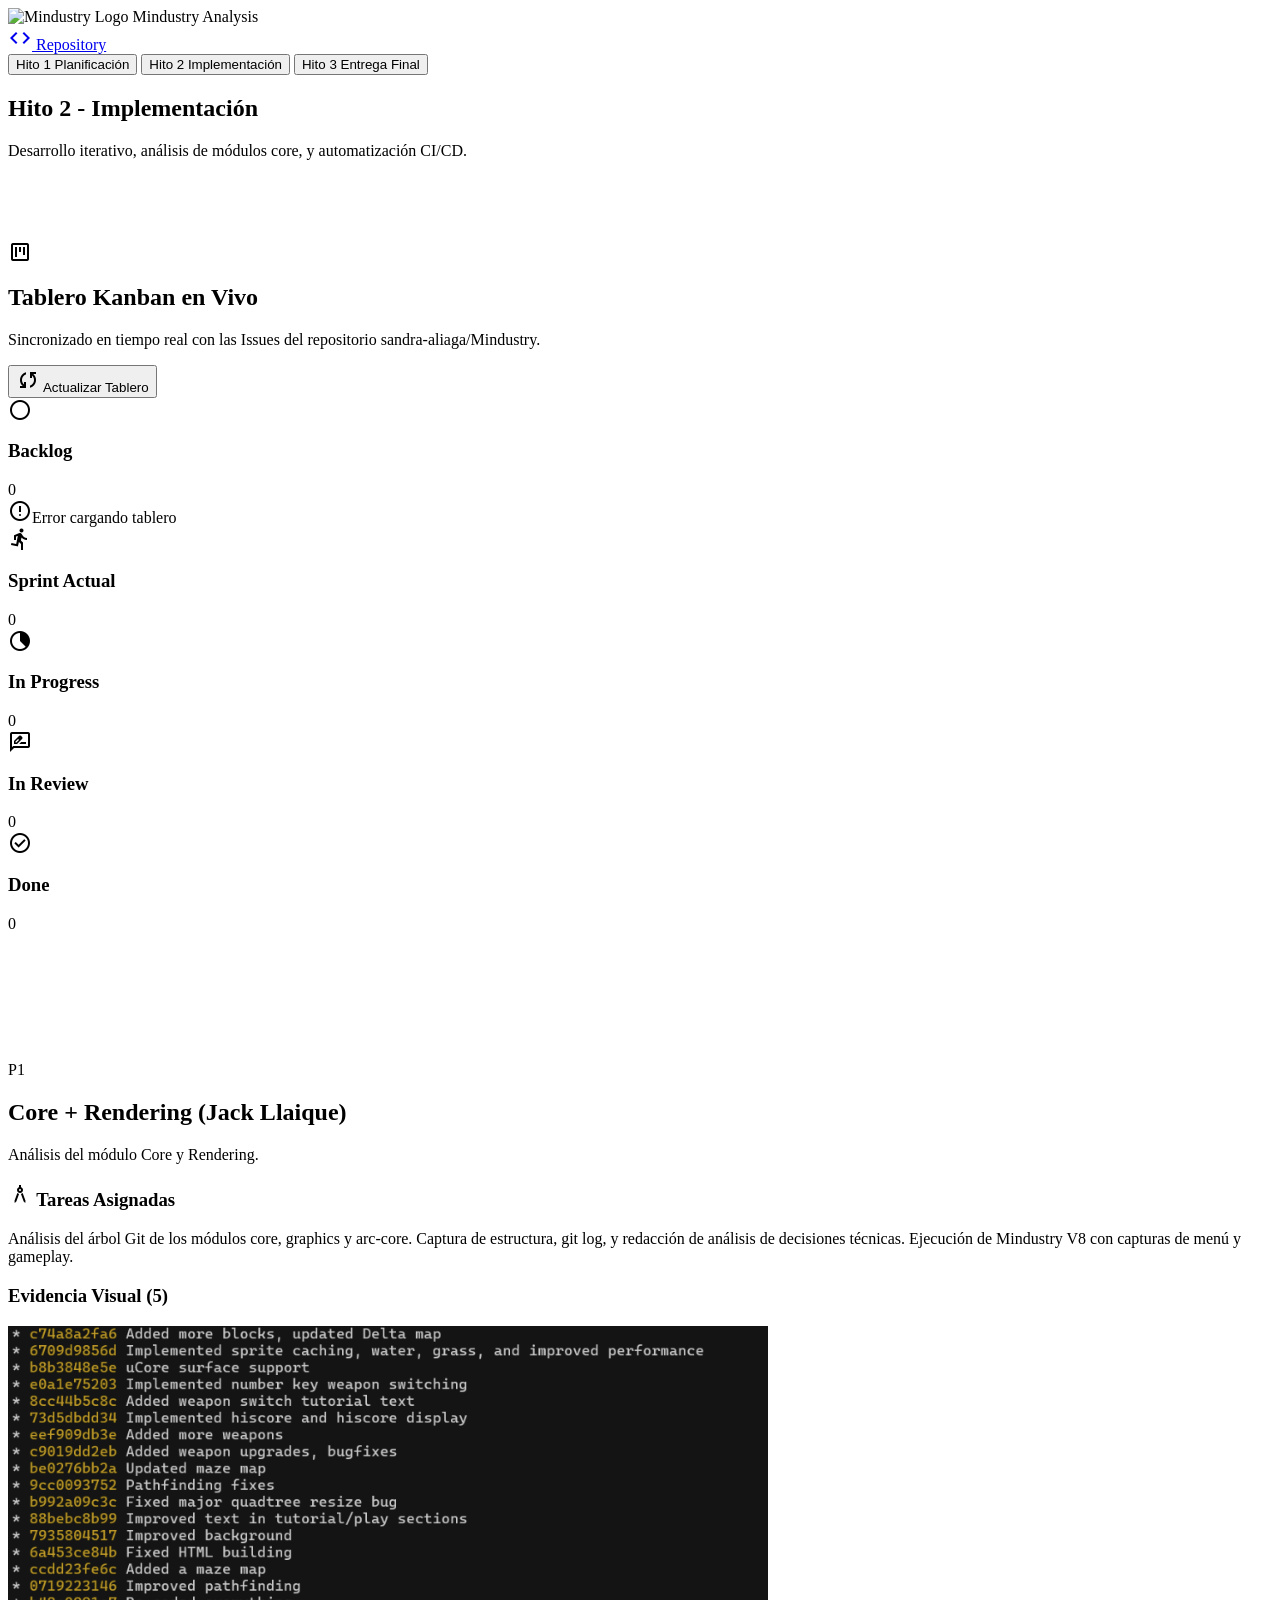
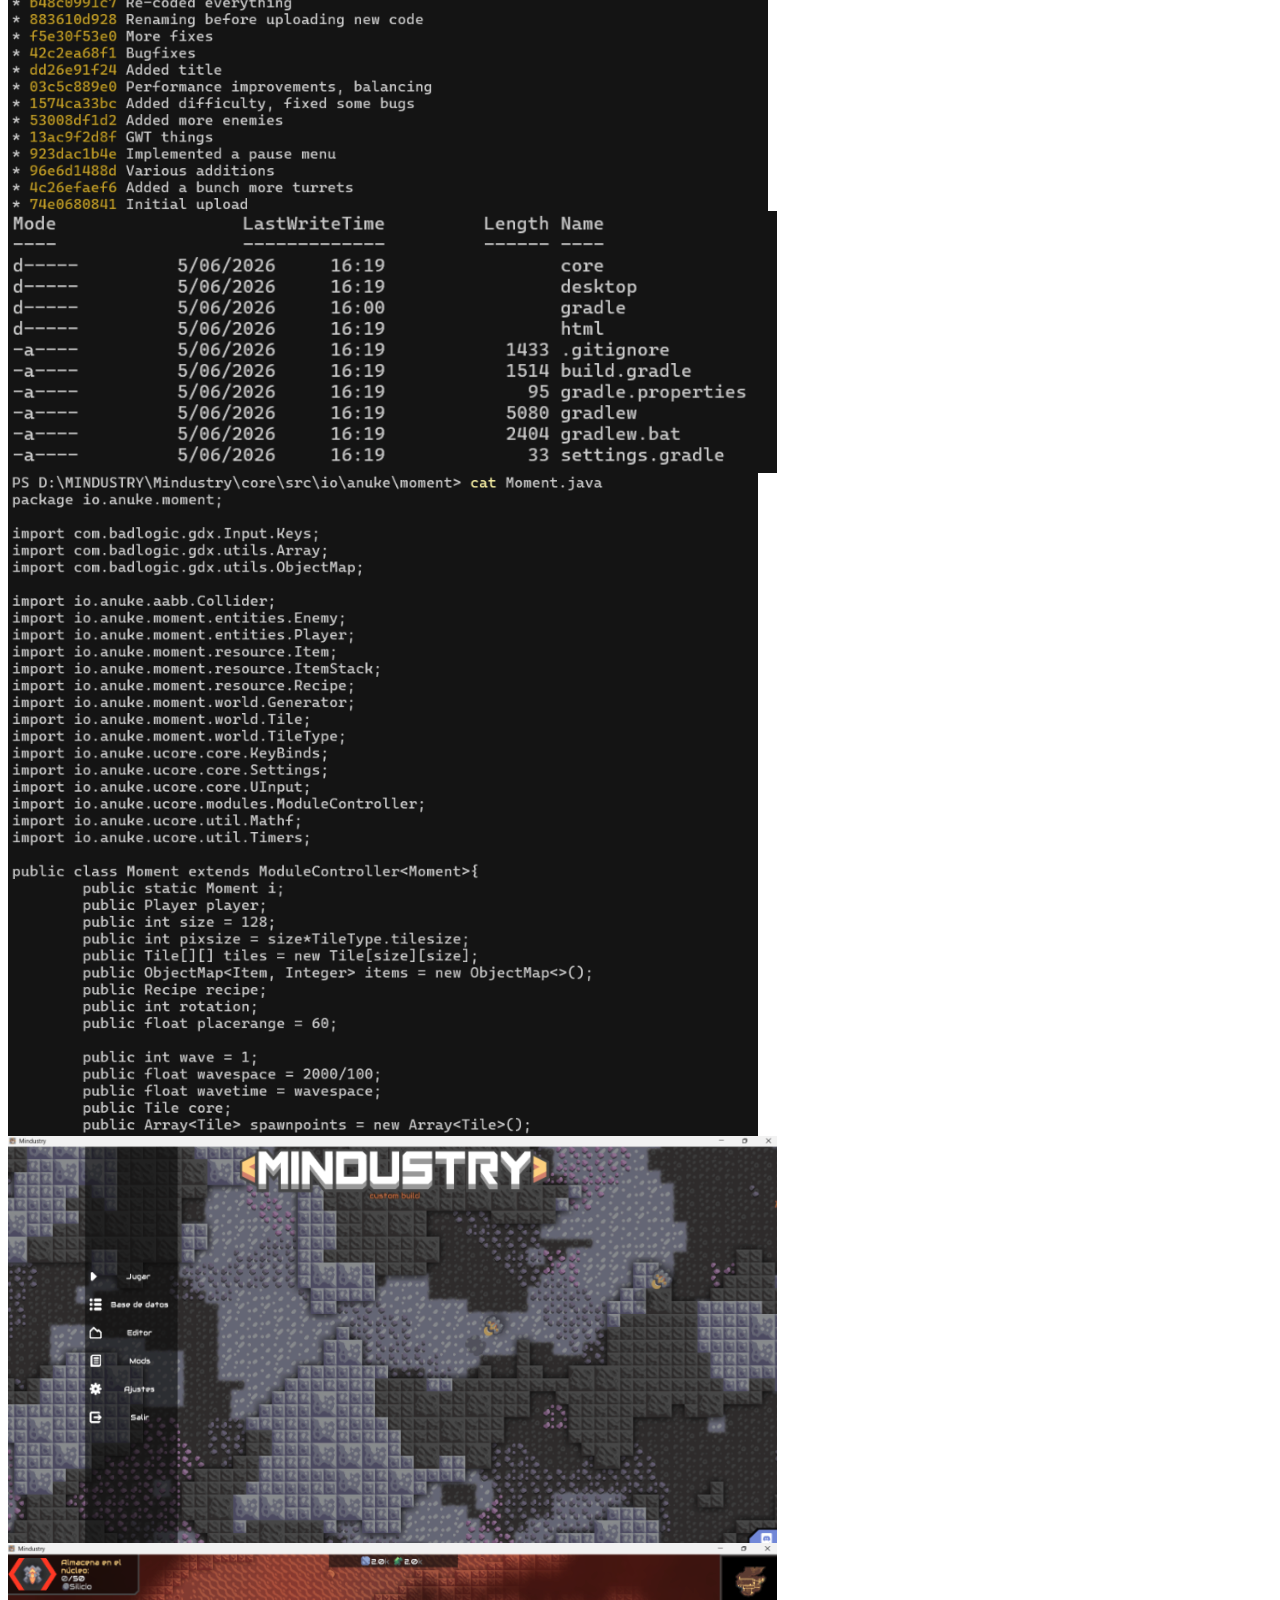
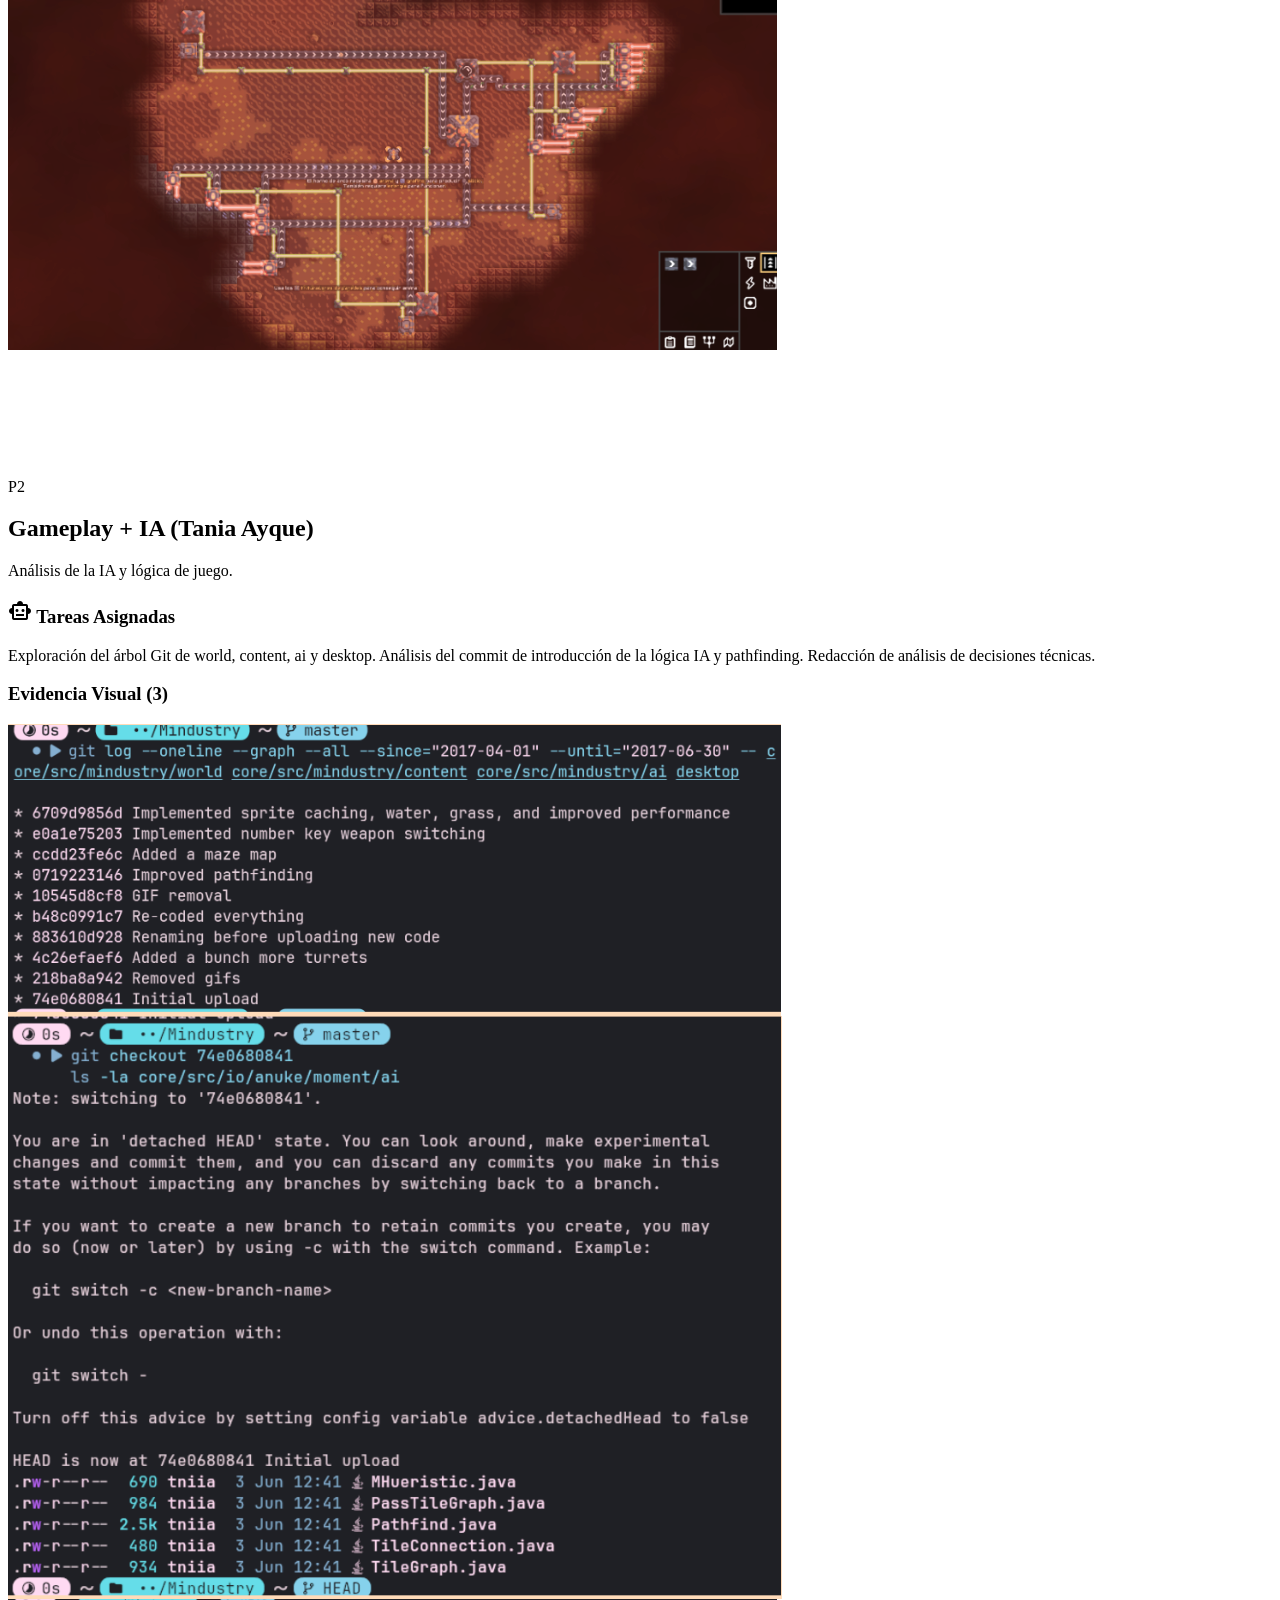
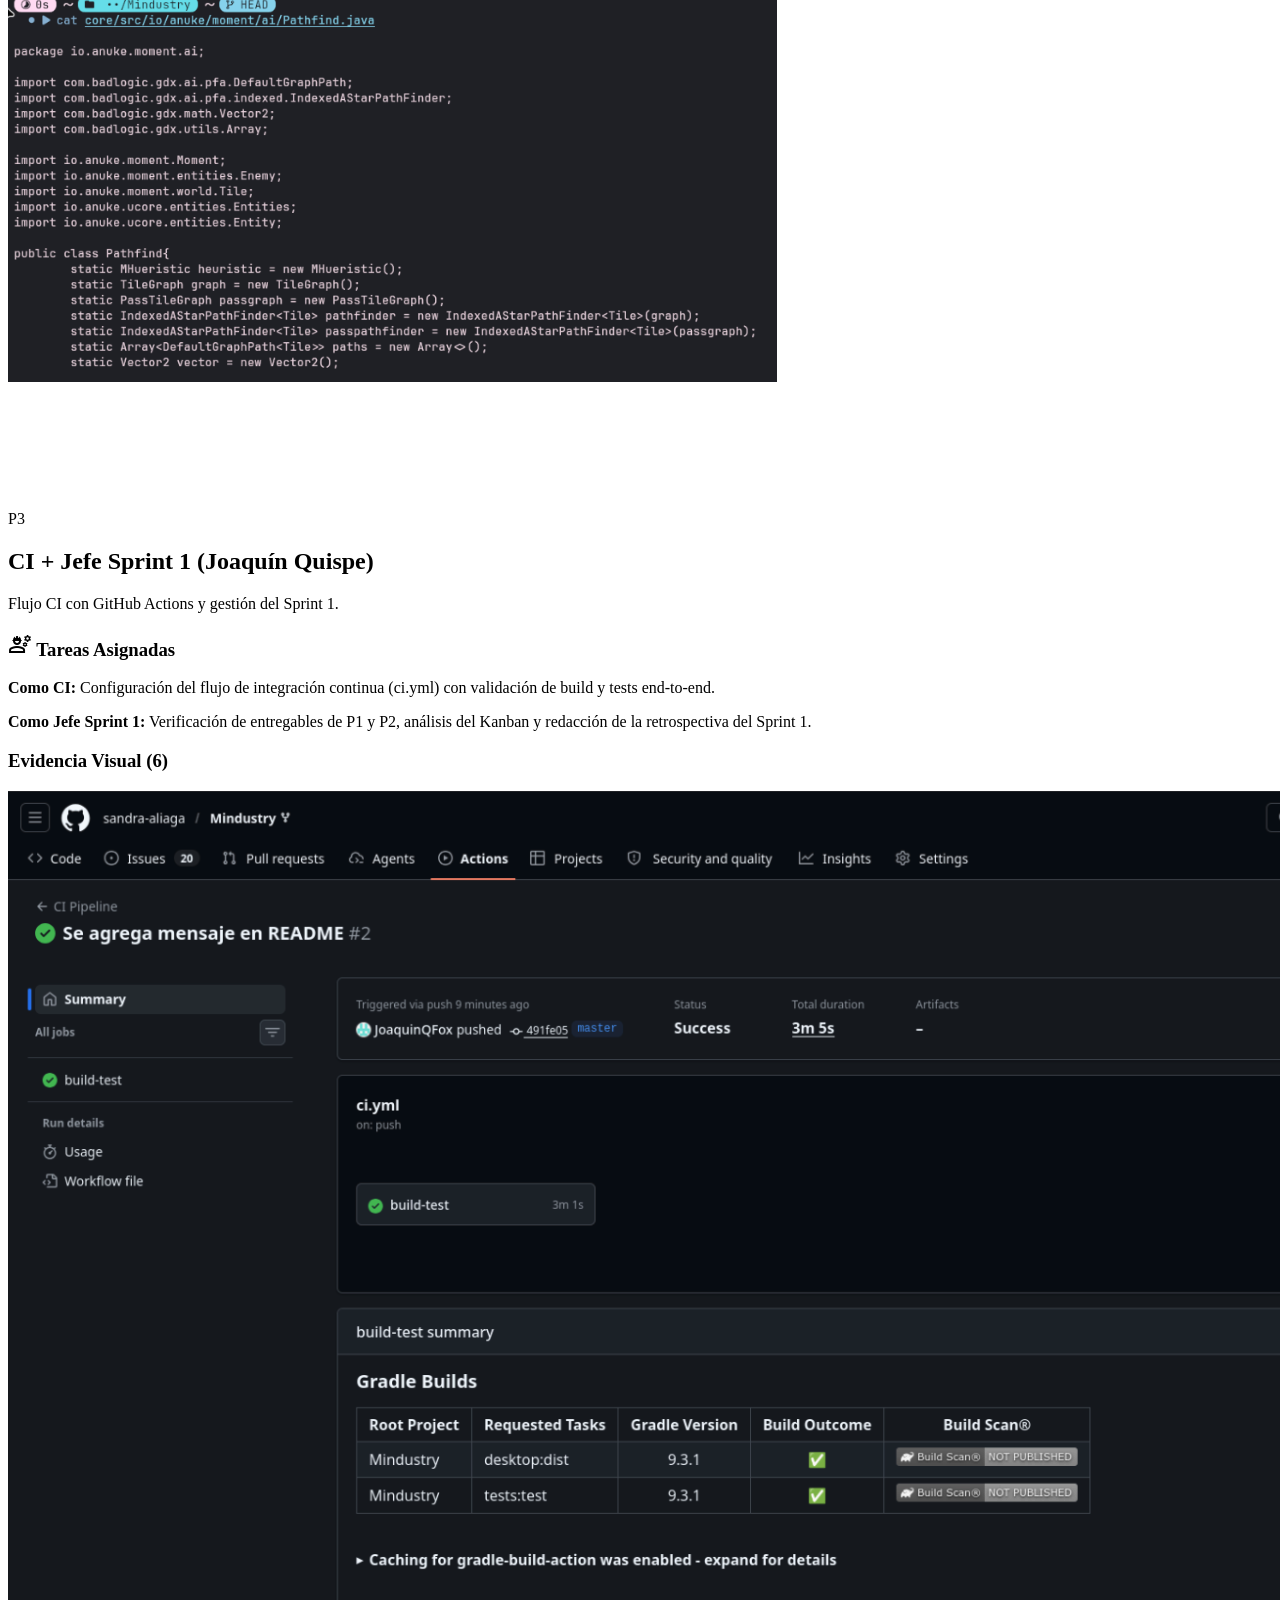
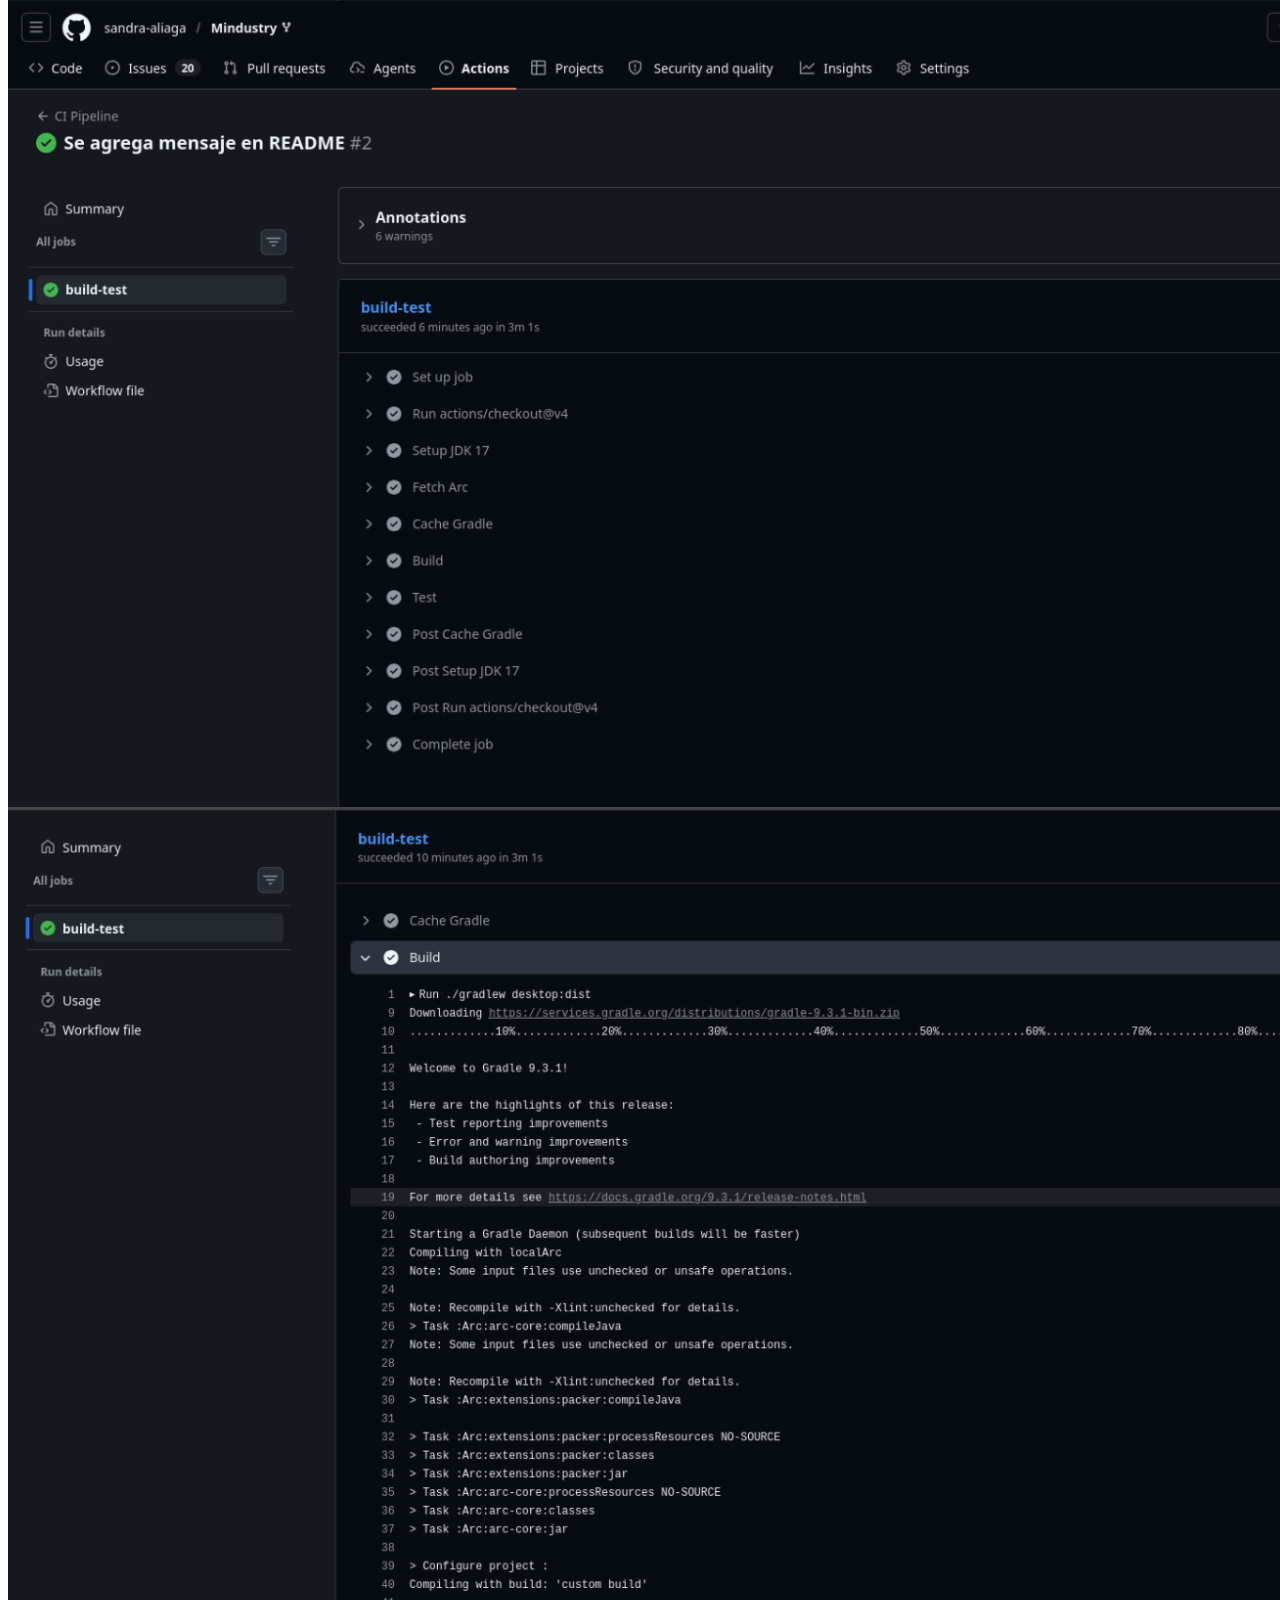
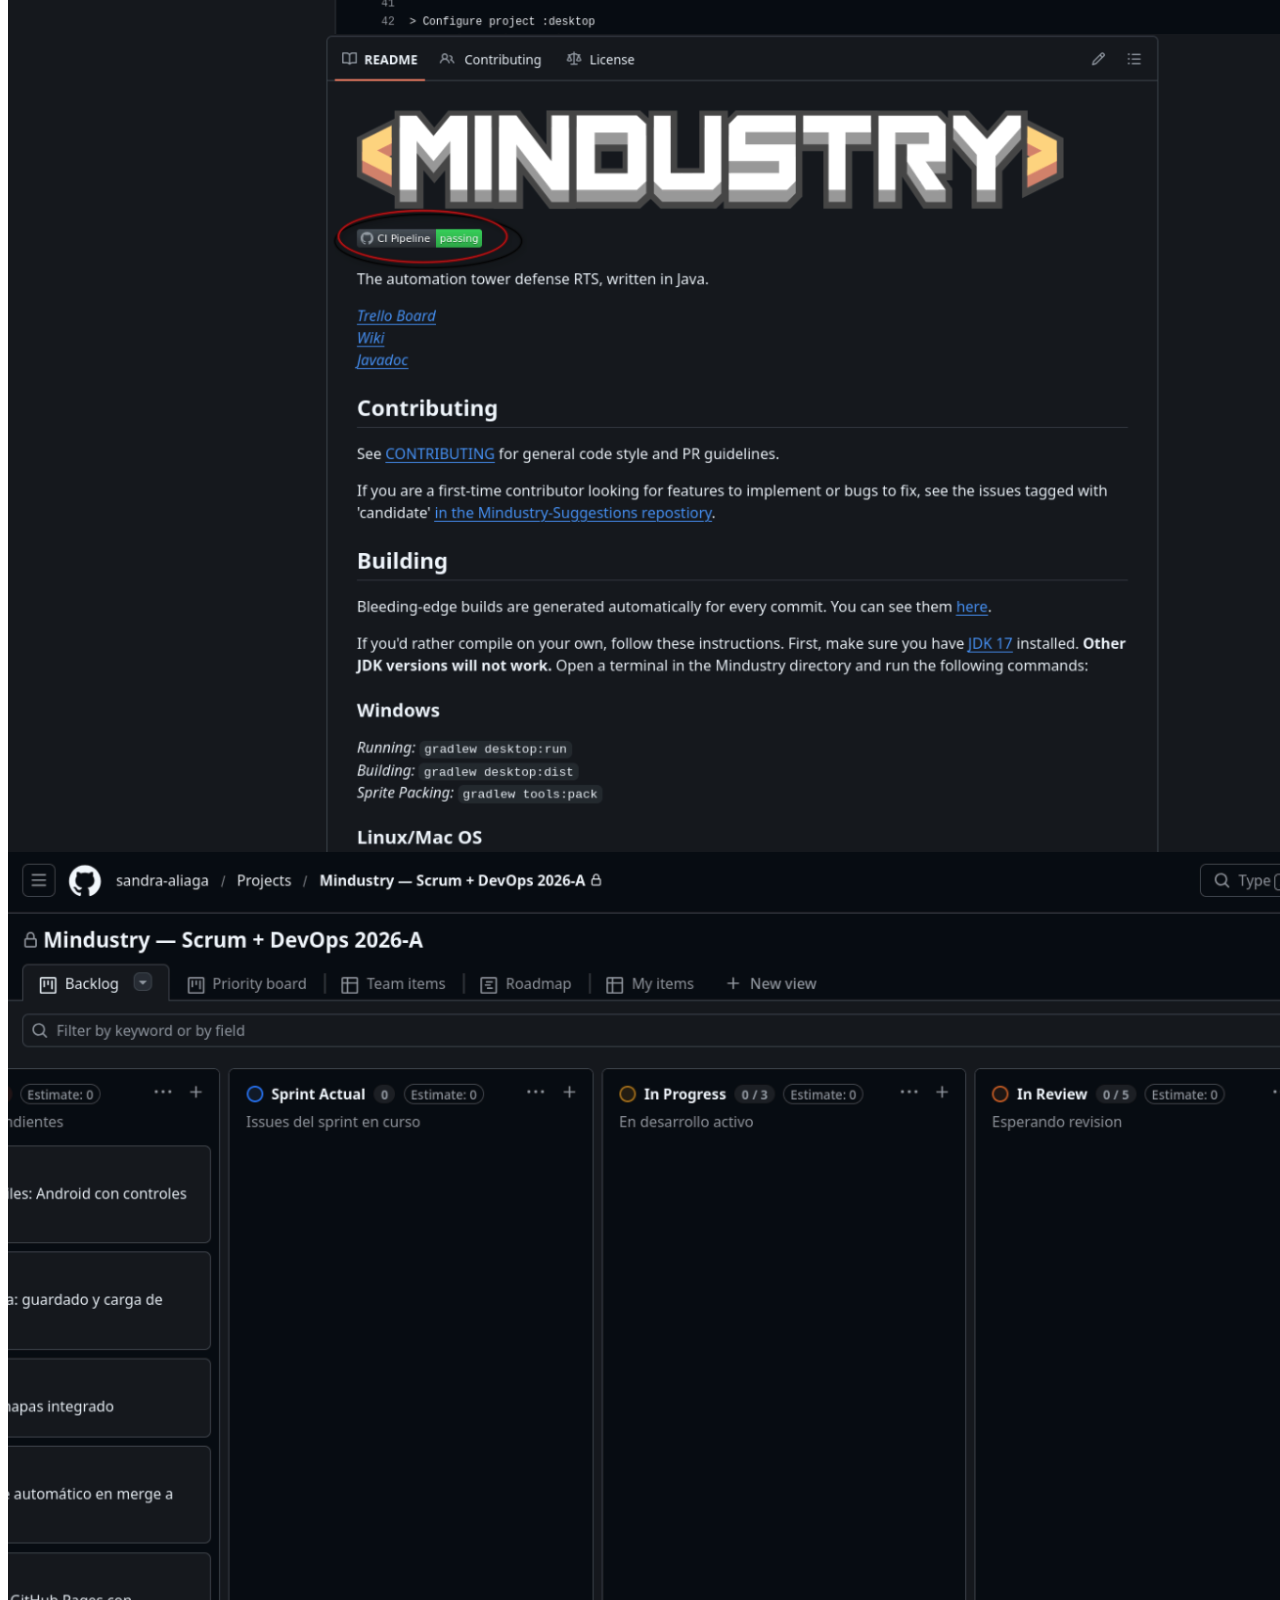
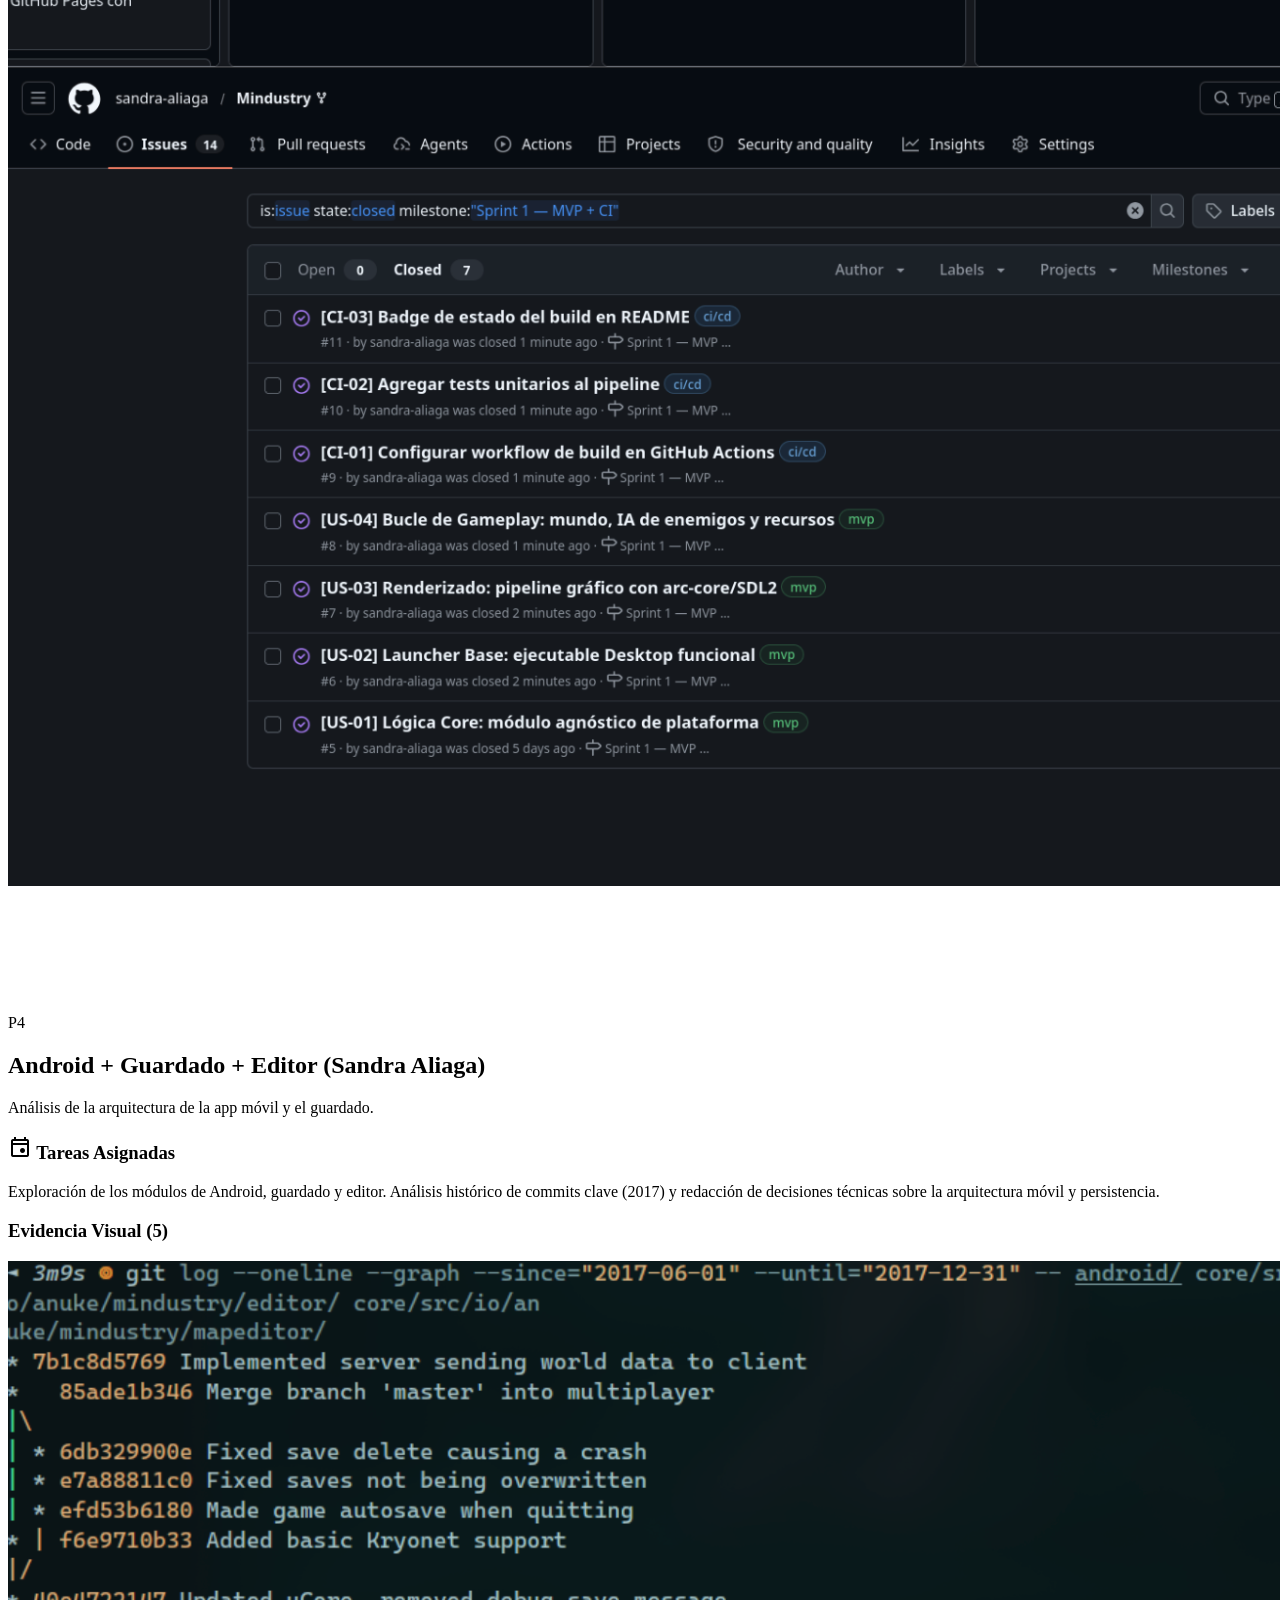
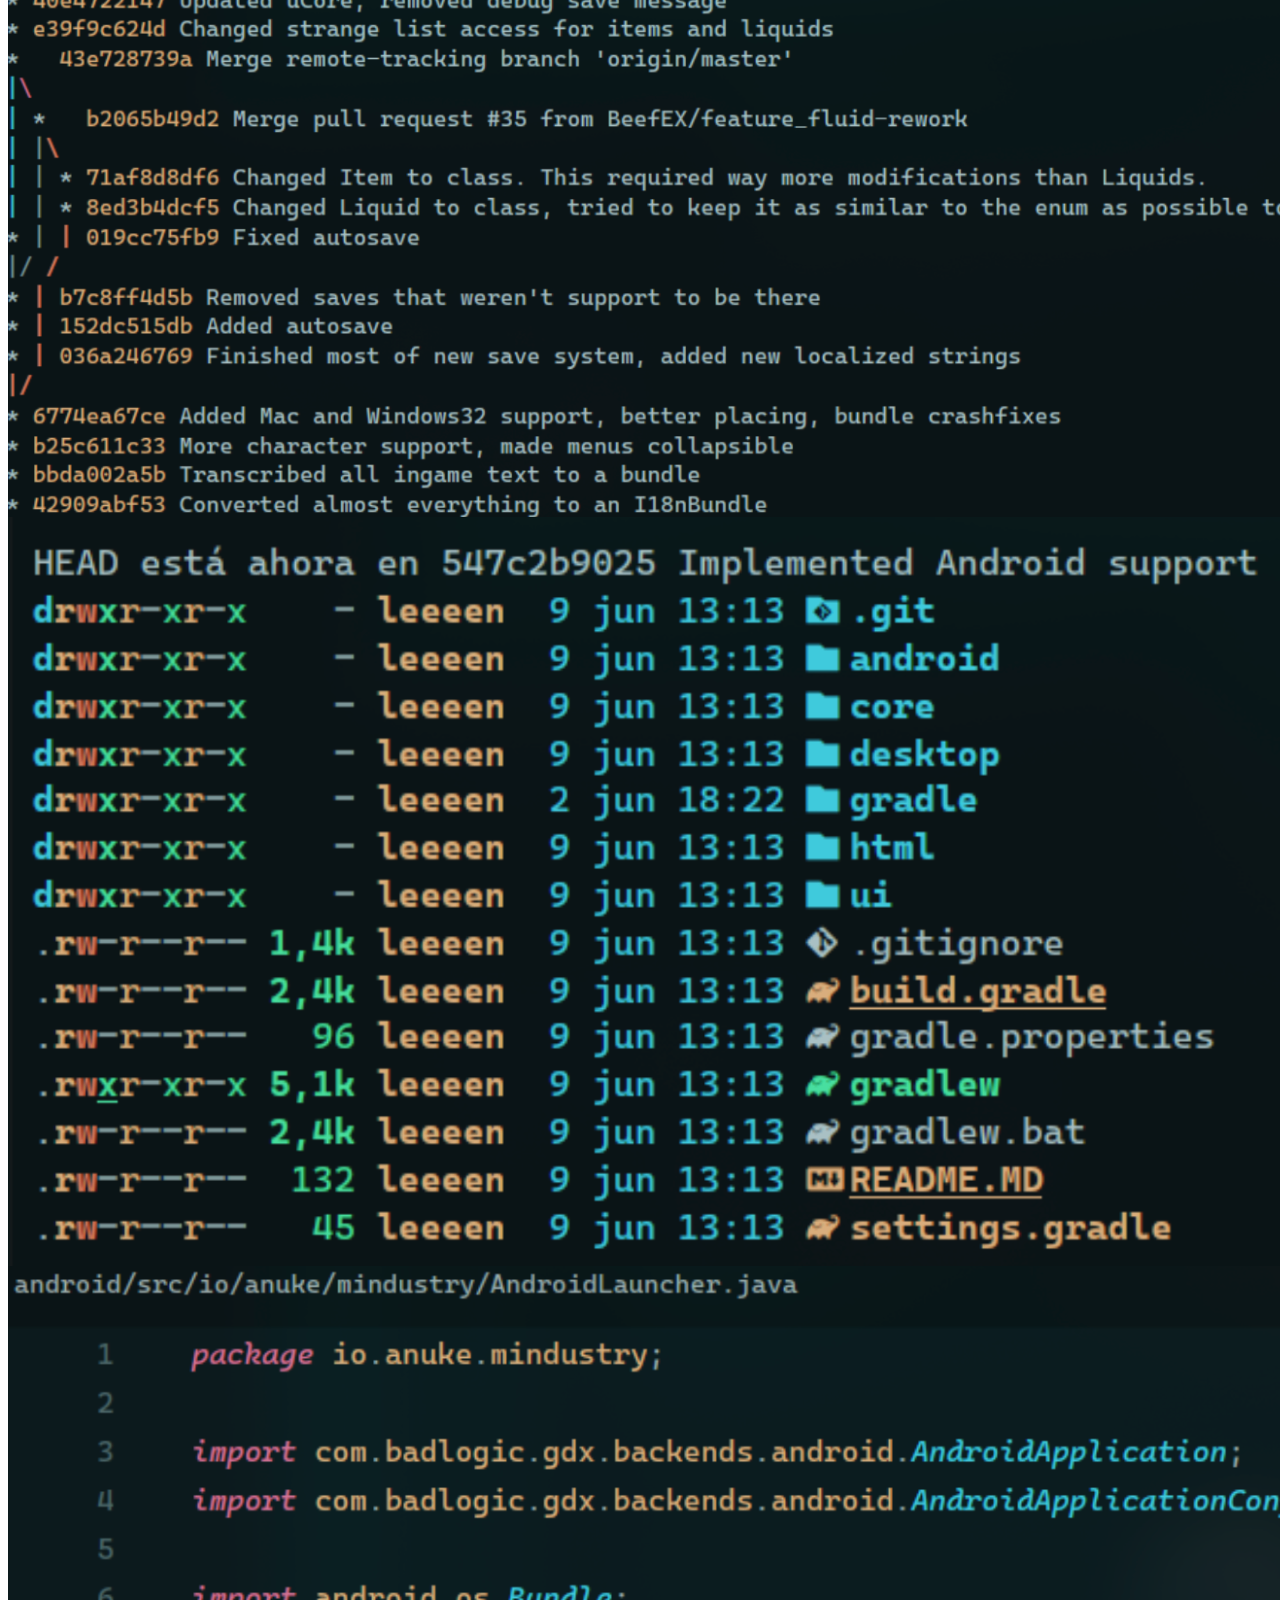
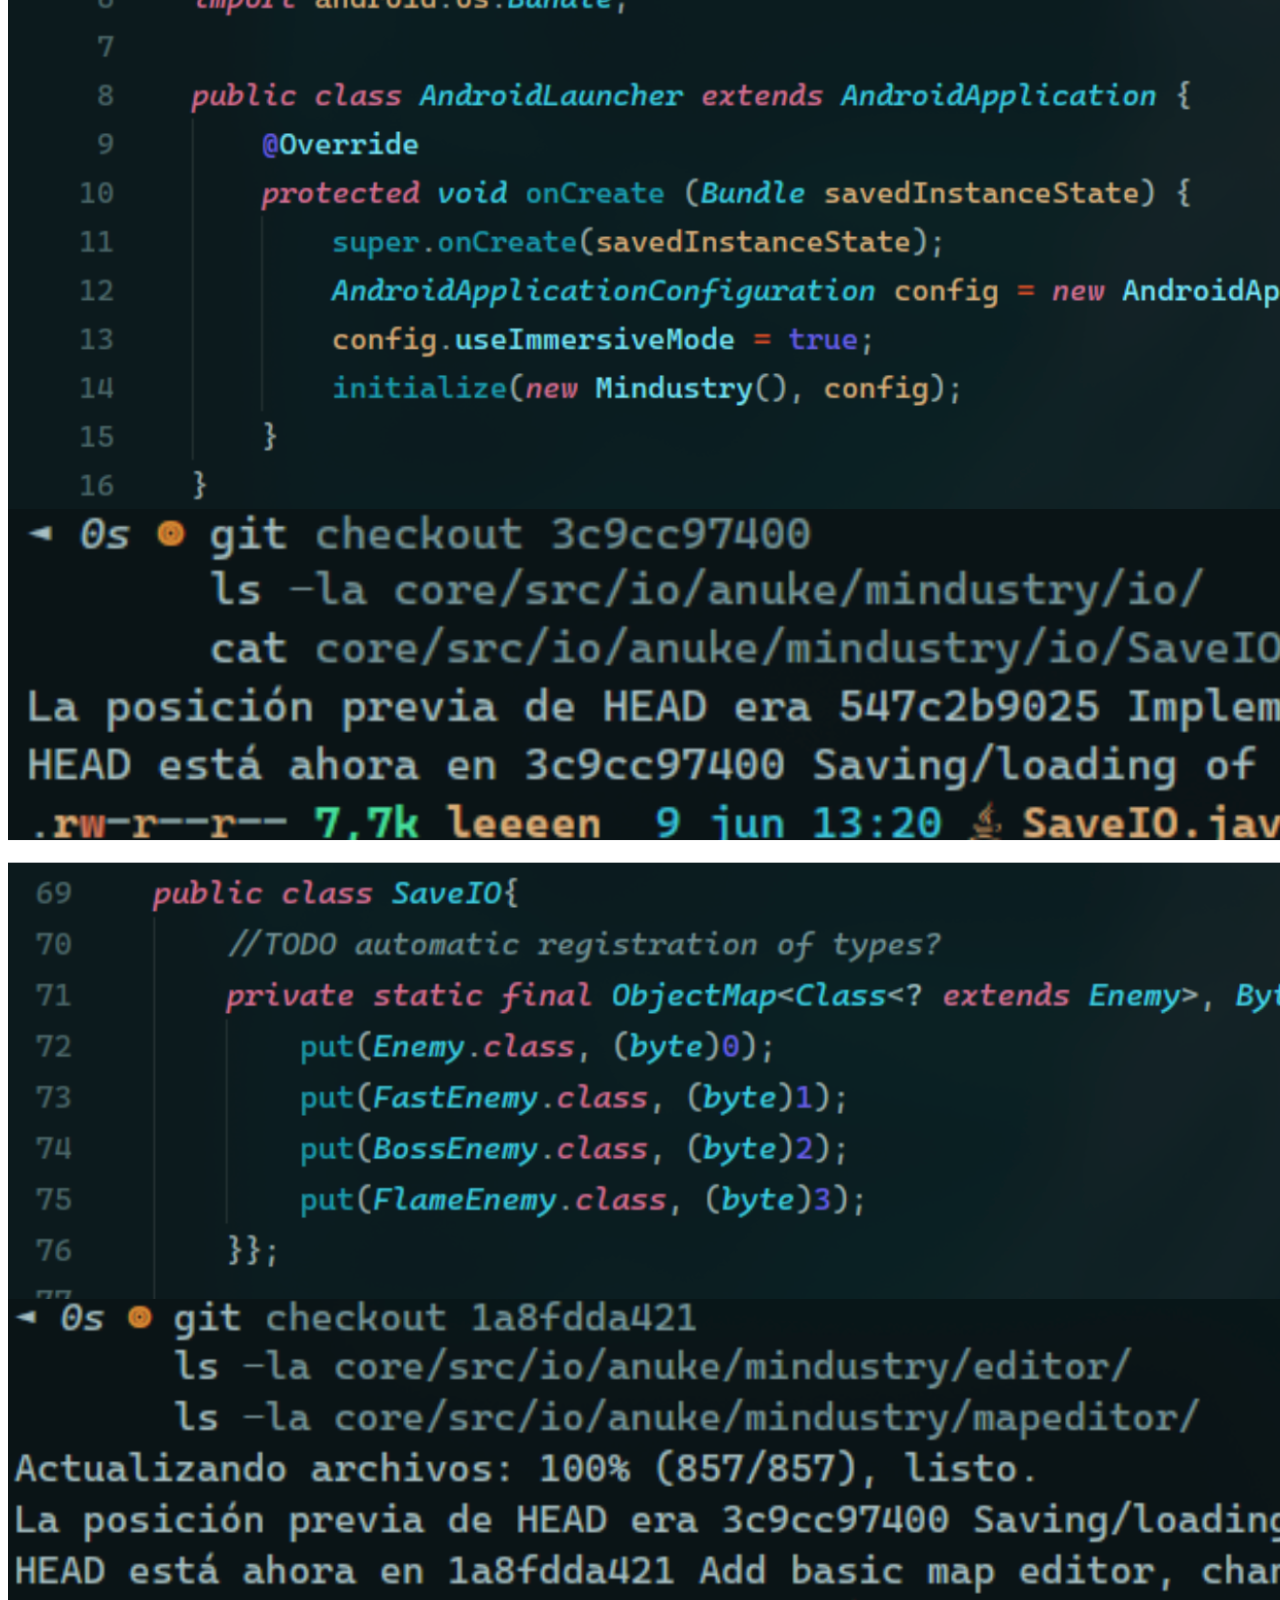
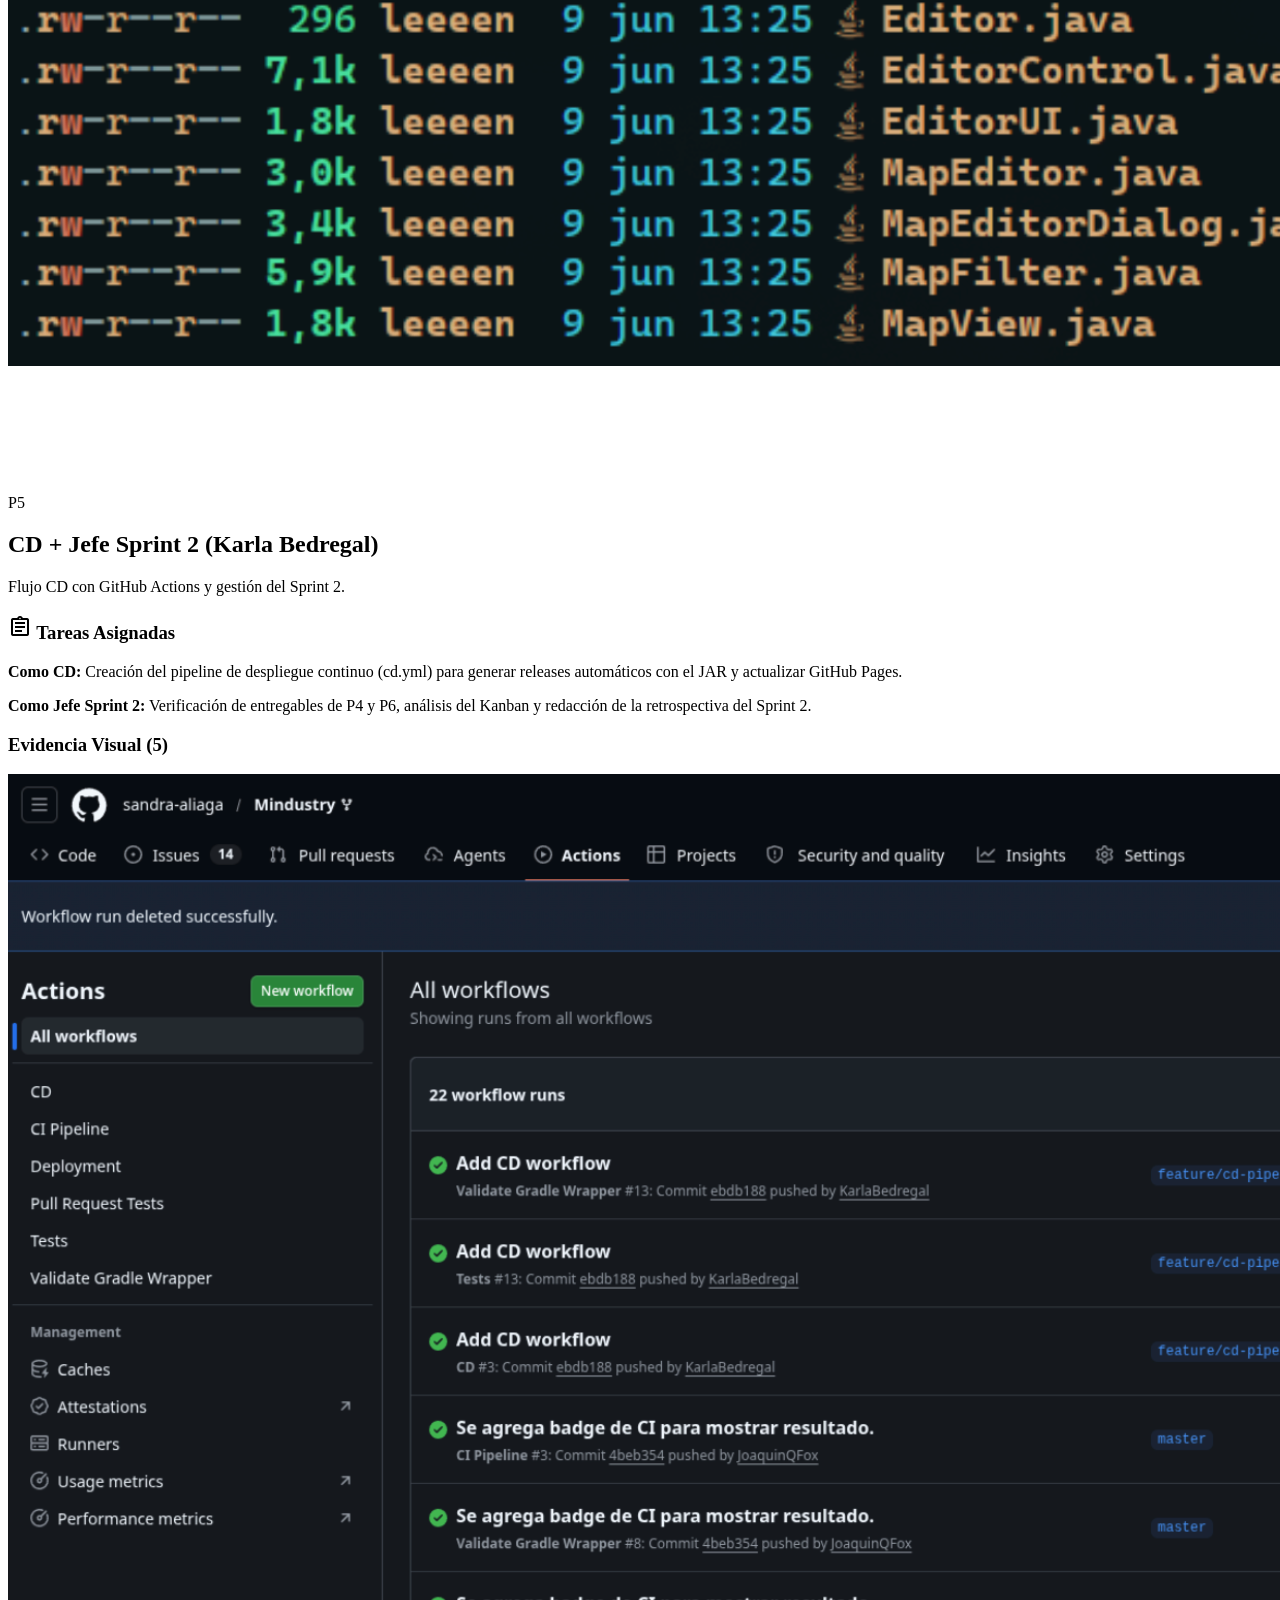
==== commit 96a95fb9: "fix(pages):new text and images in placeholderrs" ====
--- a/index.html
+++ b/index.html
@@ -1016,67 +1016,95 @@
                     </div>
 
                     <div class="flex overflow-x-auto gap-4 h-[550px] pb-4 snap-x hide-scrollbar">
-                        
+
                         <!-- Backlog -->
-                        <div class="bg-surface-container border border-outline-variant rounded-2xl flex flex-col overflow-hidden shadow-sm min-w-[280px] w-[280px] flex-shrink-0 snap-start">
-                            <div class="border-b border-outline-variant p-3 flex items-center justify-between bg-surface-container-low">
+                        <div
+                            class="bg-surface-container border border-outline-variant rounded-2xl flex flex-col overflow-hidden shadow-sm min-w-[280px] w-[280px] flex-shrink-0 snap-start">
+                            <div
+                                class="border-b border-outline-variant p-3 flex items-center justify-between bg-surface-container-low">
                                 <div class="flex items-center gap-2 text-on-surface">
-                                    <span class="material-symbols-outlined text-outline text-[18px]">radio_button_unchecked</span>
+                                    <span
+                                        class="material-symbols-outlined text-outline text-[18px]">radio_button_unchecked</span>
                                     <h3 class="font-bold text-[14px]">Backlog</h3>
                                 </div>
-                                <span id="count-backlog" class="bg-surface-variant text-on-surface-variant text-[11px] px-2 py-0.5 rounded-full font-bold">0</span>
-                            </div>
-                            <div id="kanban-backlog" class="p-3 space-y-3 overflow-y-auto hide-scrollbar flex-1 bg-surface-container-lowest/50">
-                                <div class="animate-pulse flex space-x-2 items-center text-outline-variant text-sm justify-center py-4"><span class="material-symbols-outlined text-[16px] animate-spin">sync</span></div>
+                                <span id="count-backlog"
+                                    class="bg-surface-variant text-on-surface-variant text-[11px] px-2 py-0.5 rounded-full font-bold">0</span>
+                            </div>
+                            <div id="kanban-backlog"
+                                class="p-3 space-y-3 overflow-y-auto hide-scrollbar flex-1 bg-surface-container-lowest/50">
+                                <div
+                                    class="animate-pulse flex space-x-2 items-center text-outline-variant text-sm justify-center py-4">
+                                    <span class="material-symbols-outlined text-[16px] animate-spin">sync</span>
+                                </div>
                             </div>
                         </div>
 
                         <!-- Sprint Actual -->
-                        <div class="bg-surface-container border border-outline-variant rounded-2xl flex flex-col overflow-hidden shadow-sm min-w-[280px] w-[280px] flex-shrink-0 snap-start">
-                            <div class="border-b border-outline-variant p-3 flex items-center justify-between bg-surface-container-low">
+                        <div
+                            class="bg-surface-container border border-outline-variant rounded-2xl flex flex-col overflow-hidden shadow-sm min-w-[280px] w-[280px] flex-shrink-0 snap-start">
+                            <div
+                                class="border-b border-outline-variant p-3 flex items-center justify-between bg-surface-container-low">
                                 <div class="flex items-center gap-2 text-primary">
                                     <span class="material-symbols-outlined text-[18px]">directions_run</span>
                                     <h3 class="font-bold text-[14px]">Sprint Actual</h3>
                                 </div>
-                                <span id="count-sprint" class="bg-primary/10 text-primary text-[11px] px-2 py-0.5 rounded-full font-bold">0</span>
-                            </div>
-                            <div id="kanban-sprint" class="p-3 space-y-3 overflow-y-auto hide-scrollbar flex-1 bg-surface-container-lowest/50"></div>
+                                <span id="count-sprint"
+                                    class="bg-primary/10 text-primary text-[11px] px-2 py-0.5 rounded-full font-bold">0</span>
+                            </div>
+                            <div id="kanban-sprint"
+                                class="p-3 space-y-3 overflow-y-auto hide-scrollbar flex-1 bg-surface-container-lowest/50">
+                            </div>
                         </div>
 
                         <!-- In Progress -->
-                        <div class="bg-surface-container border border-outline-variant rounded-2xl flex flex-col overflow-hidden shadow-sm min-w-[280px] w-[280px] flex-shrink-0 snap-start">
-                            <div class="border-b border-outline-variant p-3 flex items-center justify-between bg-surface-container-low">
+                        <div
+                            class="bg-surface-container border border-outline-variant rounded-2xl flex flex-col overflow-hidden shadow-sm min-w-[280px] w-[280px] flex-shrink-0 snap-start">
+                            <div
+                                class="border-b border-outline-variant p-3 flex items-center justify-between bg-surface-container-low">
                                 <div class="flex items-center gap-2 text-secondary">
                                     <span class="material-symbols-outlined text-[18px]">clock_loader_40</span>
                                     <h3 class="font-bold text-[14px]">In Progress</h3>
                                 </div>
-                                <span id="count-inprogress" class="bg-secondary/10 text-secondary text-[11px] px-2 py-0.5 rounded-full font-bold">0</span>
-                            </div>
-                            <div id="kanban-inprogress" class="p-3 space-y-3 overflow-y-auto hide-scrollbar flex-1 bg-surface-container-lowest/50"></div>
+                                <span id="count-inprogress"
+                                    class="bg-secondary/10 text-secondary text-[11px] px-2 py-0.5 rounded-full font-bold">0</span>
+                            </div>
+                            <div id="kanban-inprogress"
+                                class="p-3 space-y-3 overflow-y-auto hide-scrollbar flex-1 bg-surface-container-lowest/50">
+                            </div>
                         </div>
 
                         <!-- In Review -->
-                        <div class="bg-surface-container border border-outline-variant rounded-2xl flex flex-col overflow-hidden shadow-sm min-w-[280px] w-[280px] flex-shrink-0 snap-start">
-                            <div class="border-b border-outline-variant p-3 flex items-center justify-between bg-surface-container-low">
+                        <div
+                            class="bg-surface-container border border-outline-variant rounded-2xl flex flex-col overflow-hidden shadow-sm min-w-[280px] w-[280px] flex-shrink-0 snap-start">
+                            <div
+                                class="border-b border-outline-variant p-3 flex items-center justify-between bg-surface-container-low">
                                 <div class="flex items-center gap-2 text-[#bb9af7]">
                                     <span class="material-symbols-outlined text-[18px]">rate_review</span>
                                     <h3 class="font-bold text-[14px] text-on-surface">In Review</h3>
                                 </div>
-                                <span id="count-review" class="bg-[#bb9af7]/10 text-[#bb9af7] text-[11px] px-2 py-0.5 rounded-full font-bold">0</span>
-                            </div>
-                            <div id="kanban-review" class="p-3 space-y-3 overflow-y-auto hide-scrollbar flex-1 bg-surface-container-lowest/50"></div>
+                                <span id="count-review"
+                                    class="bg-[#bb9af7]/10 text-[#bb9af7] text-[11px] px-2 py-0.5 rounded-full font-bold">0</span>
+                            </div>
+                            <div id="kanban-review"
+                                class="p-3 space-y-3 overflow-y-auto hide-scrollbar flex-1 bg-surface-container-lowest/50">
+                            </div>
                         </div>
 
                         <!-- Done -->
-                        <div class="bg-surface-container border border-outline-variant rounded-2xl flex flex-col overflow-hidden shadow-sm min-w-[280px] w-[280px] flex-shrink-0 snap-start">
-                            <div class="border-b border-outline-variant p-3 flex items-center justify-between bg-surface-container-low">
+                        <div
+                            class="bg-surface-container border border-outline-variant rounded-2xl flex flex-col overflow-hidden shadow-sm min-w-[280px] w-[280px] flex-shrink-0 snap-start">
+                            <div
+                                class="border-b border-outline-variant p-3 flex items-center justify-between bg-surface-container-low">
                                 <div class="flex items-center gap-2 text-[#9ece6a]">
                                     <span class="material-symbols-outlined text-[18px]">check_circle</span>
                                     <h3 class="font-bold text-[14px] text-on-surface">Done</h3>
                                 </div>
-                                <span id="count-done" class="bg-[#9ece6a]/10 text-[#9ece6a] text-[11px] px-2 py-0.5 rounded-full font-bold">0</span>
-                            </div>
-                            <div id="kanban-done" class="p-3 space-y-3 overflow-y-auto hide-scrollbar flex-1 bg-surface-container-lowest/50"></div>
+                                <span id="count-done"
+                                    class="bg-[#9ece6a]/10 text-[#9ece6a] text-[11px] px-2 py-0.5 rounded-full font-bold">0</span>
+                            </div>
+                            <div id="kanban-done"
+                                class="p-3 space-y-3 overflow-y-auto hide-scrollbar flex-1 bg-surface-container-lowest/50">
+                            </div>
                         </div>
                     </div>
                 </div>
@@ -1086,23 +1114,30 @@
             <section class="slide-container bg-surface-container-low/30">
                 <div class="max-w-7xl mx-auto px-margin-mobile md:px-margin-desktop space-y-md">
                     <div class="border-b border-outline-variant pb-xs flex items-center gap-sm">
-                        <div class="w-10 h-10 rounded-full bg-[#f7768e] text-white flex items-center justify-center font-bold shadow-md">
+                        <div
+                            class="w-10 h-10 rounded-full bg-[#f7768e] text-white flex items-center justify-center font-bold shadow-md">
                             P1</div>
                         <div>
-                            <h2 class="font-headline-lg text-headline-lg text-primary">Core + Rendering (Jack Llaique)</h2>
-                            <p class="font-body-sm text-body-sm text-on-surface-variant">Análisis del módulo Core y Rendering.</p>
+                            <h2 class="font-headline-lg text-headline-lg text-primary">Core + Rendering (Jack Llaique)
+                            </h2>
+                            <p class="font-body-sm text-body-sm text-on-surface-variant">Análisis del módulo Core y
+                                Rendering.</p>
                         </div>
                     </div>
                     <div class="grid grid-cols-1 lg:grid-cols-12 gap-xl">
                         <!-- Text Col: Reduced size -->
                         <div class="lg:col-span-4 flex flex-col gap-md">
                             <div class="bg-white border border-outline-variant rounded-2xl p-lg shadow-sm">
-                                <h3 class="font-headline-md text-headline-md text-on-surface mb-sm flex items-center gap-xs">
-                                    <span class="material-symbols-outlined text-[#f7768e] text-[20px]">architecture</span>
+                                <h3
+                                    class="font-headline-md text-headline-md text-on-surface mb-sm flex items-center gap-xs">
+                                    <span
+                                        class="material-symbols-outlined text-[#f7768e] text-[20px]">architecture</span>
                                     Tareas Asignadas
                                 </h3>
                                 <div class="space-y-sm text-body-sm text-on-surface-variant leading-relaxed">
-                                    <p>Análisis del árbol Git de los módulos core, graphics y arc-core. Captura de estructura, git log, y redacción de análisis de decisiones técnicas. Ejecución de Mindustry V8 con capturas de menú y gameplay.</p>
+                                    <p>Análisis del árbol Git de los módulos core, graphics y arc-core. Captura de
+                                        estructura, git log, y redacción de análisis de decisiones técnicas. Ejecución
+                                        de Mindustry V8 con capturas de menú y gameplay.</p>
                                 </div>
                             </div>
                         </div>
@@ -1145,23 +1180,29 @@
             <section class="slide-container bg-surface-container-lowest">
                 <div class="max-w-7xl mx-auto px-margin-mobile md:px-margin-desktop space-y-md">
                     <div class="border-b border-outline-variant pb-xs flex items-center gap-sm">
-                        <div class="w-10 h-10 rounded-full bg-[#ff9e64] text-white flex items-center justify-center font-bold shadow-md">
+                        <div
+                            class="w-10 h-10 rounded-full bg-[#ff9e64] text-white flex items-center justify-center font-bold shadow-md">
                             P2</div>
                         <div>
                             <h2 class="font-headline-lg text-headline-lg text-primary">Gameplay + IA (Tania Ayque)</h2>
-                            <p class="font-body-sm text-body-sm text-on-surface-variant">Análisis de la IA y lógica de juego.</p>
+                            <p class="font-body-sm text-body-sm text-on-surface-variant">Análisis de la IA y lógica de
+                                juego.</p>
                         </div>
                     </div>
                     <div class="grid grid-cols-1 lg:grid-cols-12 gap-xl">
                         <!-- Text Col -->
                         <div class="lg:col-span-4 flex flex-col gap-md">
-                            <div class="bg-surface-container-low border border-outline-variant rounded-2xl p-lg shadow-sm">
-                                <h3 class="font-headline-md text-headline-md text-on-surface mb-sm flex items-center gap-xs">
+                            <div
+                                class="bg-surface-container-low border border-outline-variant rounded-2xl p-lg shadow-sm">
+                                <h3
+                                    class="font-headline-md text-headline-md text-on-surface mb-sm flex items-center gap-xs">
                                     <span class="material-symbols-outlined text-[#ff9e64] text-[20px]">smart_toy</span>
                                     Tareas Asignadas
                                 </h3>
                                 <div class="space-y-sm text-body-sm text-on-surface-variant leading-relaxed">
-                                    <p>Exploración del árbol Git de world, content, ai y desktop. Análisis del commit de introducción de la lógica IA y pathfinding. Redacción de análisis de decisiones técnicas.</p>
+                                    <p>Exploración del árbol Git de world, content, ai y desktop. Análisis del commit de
+                                        introducción de la lógica IA y pathfinding. Redacción de análisis de decisiones
+                                        técnicas.</p>
                                 </div>
                             </div>
                         </div>
@@ -1179,7 +1220,7 @@
                                     src="./imgs/fig07.png" />
                                 <img alt="Fig 8: git log IA"
                                     class="lightbox-trigger w-full h-full object-cover bg-surface-container rounded-lg border border-outline-variant/50 aspect-video"
-                                    src="https://lh3.googleusercontent.com/aida-public/[base64]" />
+                                    src="./imgs/fig08.png" />
                             </div>
                         </div>
                     </div>
@@ -1189,26 +1230,33 @@
             <section class="slide-container bg-surface-container-low/30">
                 <div class="max-w-7xl mx-auto px-margin-mobile md:px-margin-desktop space-y-md">
                     <div class="border-b border-outline-variant pb-xs flex items-center gap-sm">
-                        <div class="w-10 h-10 rounded-full bg-[#e0af68] text-white flex items-center justify-center font-bold shadow-md">
+                        <div
+                            class="w-10 h-10 rounded-full bg-[#e0af68] text-white flex items-center justify-center font-bold shadow-md">
                             P3</div>
                         <div>
-                            <h2 class="font-headline-lg text-headline-lg text-primary">CI + Jefe Sprint 1 (Joaquín Quispe)</h2>
-                            <p class="font-body-sm text-body-sm text-on-surface-variant">Flujo CI con GitHub Actions y gestión del Sprint 1.</p>
+                            <h2 class="font-headline-lg text-headline-lg text-primary">CI + Jefe Sprint 1 (Joaquín
+                                Quispe)</h2>
+                            <p class="font-body-sm text-body-sm text-on-surface-variant">Flujo CI con GitHub Actions y
+                                gestión del Sprint 1.</p>
                         </div>
                     </div>
                     <div class="grid grid-cols-1 lg:grid-cols-12 gap-xl">
                         <!-- Text Col -->
                         <div class="lg:col-span-4 flex flex-col gap-md">
                             <div class="bg-white border border-outline-variant rounded-2xl p-lg shadow-sm">
-                                <h3 class="font-headline-md text-headline-md text-on-surface mb-sm flex items-center gap-xs">
-                                    <span class="material-symbols-outlined text-[#e0af68] text-[20px]">engineering</span>
+                                <h3
+                                    class="font-headline-md text-headline-md text-on-surface mb-sm flex items-center gap-xs">
+                                    <span
+                                        class="material-symbols-outlined text-[#e0af68] text-[20px]">engineering</span>
                                     Tareas Asignadas
                                 </h3>
                                 <div class="mb-sm">
                                 </div>
                                 <div class="space-y-sm text-body-sm text-on-surface-variant leading-relaxed">
-                                    <p><strong>Como CI:</strong> Configuración del flujo de integración continua (ci.yml) con validación de build y tests end-to-end.</p>
-                                    <p><strong>Como Jefe Sprint 1:</strong> Verificación de entregables de P1 y P2, análisis del Kanban y redacción de la retrospectiva del Sprint 1.</p>
+                                    <p><strong>Como CI:</strong> Configuración del flujo de integración continua
+                                        (ci.yml) con validación de build y tests end-to-end.</p>
+                                    <p><strong>Como Jefe Sprint 1:</strong> Verificación de entregables de P1 y P2,
+                                        análisis del Kanban y redacción de la retrospectiva del Sprint 1.</p>
                                 </div>
                             </div>
                         </div>
@@ -1244,23 +1292,30 @@
             <section class="slide-container bg-surface-container-lowest">
                 <div class="max-w-7xl mx-auto px-margin-mobile md:px-margin-desktop space-y-md">
                     <div class="border-b border-outline-variant pb-xs flex items-center gap-sm">
-                        <div class="w-10 h-10 rounded-full bg-[#9ece6a] text-white flex items-center justify-center font-bold shadow-md">
+                        <div
+                            class="w-10 h-10 rounded-full bg-[#9ece6a] text-white flex items-center justify-center font-bold shadow-md">
                             P4</div>
                         <div>
-                            <h2 class="font-headline-lg text-headline-lg text-primary">Android + Guardado + Editor (Sandra Aliaga)</h2>
-                            <p class="font-body-sm text-body-sm text-on-surface-variant">Análisis de la arquitectura de la app móvil y el guardado.</p>
+                            <h2 class="font-headline-lg text-headline-lg text-primary">Android + Guardado + Editor
+                                (Sandra Aliaga)</h2>
+                            <p class="font-body-sm text-body-sm text-on-surface-variant">Análisis de la arquitectura de
+                                la app móvil y el guardado.</p>
                         </div>
                     </div>
                     <div class="grid grid-cols-1 lg:grid-cols-12 gap-xl">
                         <!-- Text Col -->
                         <div class="lg:col-span-4 flex flex-col gap-md">
-                            <div class="bg-surface-container-low border border-outline-variant rounded-2xl p-lg shadow-sm">
-                                <h3 class="font-headline-md text-headline-md text-on-surface mb-sm flex items-center gap-xs">
+                            <div
+                                class="bg-surface-container-low border border-outline-variant rounded-2xl p-lg shadow-sm">
+                                <h3
+                                    class="font-headline-md text-headline-md text-on-surface mb-sm flex items-center gap-xs">
                                     <span class="material-symbols-outlined text-[#9ece6a] text-[20px]">event</span>
                                     Tareas Asignadas
                                 </h3>
                                 <div class="space-y-sm text-body-sm text-on-surface-variant leading-relaxed">
-                                    <p>Exploración de los módulos de Android, guardado y editor. Análisis histórico de commits clave (2017) y redacción de decisiones técnicas sobre la arquitectura móvil y persistencia.</p>
+                                    <p>Exploración de los módulos de Android, guardado y editor. Análisis histórico de
+                                        commits clave (2017) y redacción de decisiones técnicas sobre la arquitectura
+                                        móvil y persistencia.</p>
                                 </div>
                             </div>
                         </div>
@@ -1296,24 +1351,30 @@
             <section class="slide-container bg-surface-container-low/30">
                 <div class="max-w-7xl mx-auto px-margin-mobile md:px-margin-desktop space-y-md">
                     <div class="border-b border-outline-variant pb-xs flex items-center gap-sm">
-                        <div class="w-10 h-10 rounded-full bg-[#7aa2f7] text-white flex items-center justify-center font-bold shadow-md">
+                        <div
+                            class="w-10 h-10 rounded-full bg-[#7aa2f7] text-white flex items-center justify-center font-bold shadow-md">
                             P5</div>
                         <div>
-                            <h2 class="font-headline-lg text-headline-lg text-primary">CD + Jefe Sprint 2 (Karla Bedregal)</h2>
-                            <p class="font-body-sm text-body-sm text-on-surface-variant">Flujo CD con GitHub Actions y gestión del Sprint 2.</p>
+                            <h2 class="font-headline-lg text-headline-lg text-primary">CD + Jefe Sprint 2 (Karla
+                                Bedregal)</h2>
+                            <p class="font-body-sm text-body-sm text-on-surface-variant">Flujo CD con GitHub Actions y
+                                gestión del Sprint 2.</p>
                         </div>
                     </div>
                     <div class="grid grid-cols-1 lg:grid-cols-12 gap-xl">
                         <!-- Text Col -->
                         <div class="lg:col-span-4 flex flex-col gap-md">
                             <div class="bg-white border border-outline-variant rounded-2xl p-lg shadow-sm">
-                                <h3 class="font-headline-md text-headline-md text-on-surface mb-sm flex items-center gap-xs">
+                                <h3
+                                    class="font-headline-md text-headline-md text-on-surface mb-sm flex items-center gap-xs">
                                     <span class="material-symbols-outlined text-[#7aa2f7] text-[20px]">assignment</span>
                                     Tareas Asignadas
                                 </h3>
                                 <div class="space-y-sm text-body-sm text-on-surface-variant leading-relaxed">
-                                    <p><strong>Como CD:</strong> Creación del pipeline de despliegue continuo (cd.yml) para generar releases automáticos con el JAR y actualizar GitHub Pages.</p>
-                                    <p><strong>Como Jefe Sprint 2:</strong> Verificación de entregables de P4 y P6, análisis del Kanban y redacción de la retrospectiva del Sprint 2.</p>
+                                    <p><strong>Como CD:</strong> Creación del pipeline de despliegue continuo (cd.yml)
+                                        para generar releases automáticos con el JAR y actualizar GitHub Pages.</p>
+                                    <p><strong>Como Jefe Sprint 2:</strong> Verificación de entregables de P4 y P6,
+                                        análisis del Kanban y redacción de la retrospectiva del Sprint 2.</p>
                                 </div>
                             </div>
                         </div>
@@ -1335,12 +1396,7 @@
                                 <img alt="Fig 22"
                                     class="lightbox-trigger w-full h-full object-cover bg-surface-container rounded-lg border border-outline-variant/50 aspect-video"
                                     src="./imgs/fig22.png" />
-                                <img alt="Fig 23"
-                                    class="lightbox-trigger w-full h-full object-cover bg-surface-container rounded-lg border border-outline-variant/50 aspect-video"
-                                    src="./imgs/fig23.png" />
-                                <img alt="Fig 24"
-                                    class="lightbox-trigger w-full h-full object-cover bg-surface-container rounded-lg border border-outline-variant/50 aspect-video"
-                                    src="./imgs/fig24.png" />
+
                             </div>
                         </div>
                     </div>
@@ -1350,23 +1406,29 @@
             <section class="slide-container bg-surface-container-lowest">
                 <div class="max-w-7xl mx-auto px-margin-mobile md:px-margin-desktop space-y-md">
                     <div class="border-b border-outline-variant pb-xs flex items-center gap-sm">
-                        <div class="w-10 h-10 rounded-full bg-[#bb9af7] text-white flex items-center justify-center font-bold shadow-md">
+                        <div
+                            class="w-10 h-10 rounded-full bg-[#bb9af7] text-white flex items-center justify-center font-bold shadow-md">
                             P6</div>
                         <div>
                             <h2 class="font-headline-lg text-headline-lg text-primary">GitHub Pages (Rodrigo Layme)</h2>
-                            <p class="font-body-sm text-body-sm text-on-surface-variant">Despliegue del sitio en GitHub Pages y coordinación del HTML.</p>
+                            <p class="font-body-sm text-body-sm text-on-surface-variant">Despliegue del sitio en GitHub
+                                Pages y coordinación del HTML.</p>
                         </div>
                     </div>
                     <div class="grid grid-cols-1 lg:grid-cols-12 gap-xl">
                         <!-- Text Col -->
                         <div class="lg:col-span-4 flex flex-col gap-md">
-                            <div class="bg-surface-container-low border border-outline-variant rounded-2xl p-lg shadow-sm">
-                                <h3 class="font-headline-md text-headline-md text-on-surface mb-sm flex items-center gap-xs">
+                            <div
+                                class="bg-surface-container-low border border-outline-variant rounded-2xl p-lg shadow-sm">
+                                <h3
+                                    class="font-headline-md text-headline-md text-on-surface mb-sm flex items-center gap-xs">
                                     <span class="material-symbols-outlined text-[#bb9af7] text-[20px]">cloud_sync</span>
                                     Tareas Asignadas
                                 </h3>
                                 <div class="space-y-sm text-body-sm text-on-surface-variant leading-relaxed">
-                                    <p>Actualización del HTML del sitio incorporando las secciones del Sprint 1 y 2 con sus respectivos resúmenes, badges y cronograma. Coordinación del flujo de despliegue en GitHub Pages.</p>
+                                    <p>Actualización del HTML del sitio incorporando las secciones del Sprint 1 y 2 con
+                                        sus respectivos resúmenes, badges y cronograma. Coordinación del flujo de
+                                        despliegue en GitHub Pages.</p>
                                 </div>
                             </div>
                         </div>
@@ -1376,10 +1438,10 @@
                             <h3 class="font-headline-md text-headline-md text-on-surface mb-md">Evidencia Visual (2)
                             </h3>
                             <div class="grid grid-cols-1 md:grid-cols-2 gap-sm">
-                                <img alt="Fig 25"
+                                <img alt="Fig 23"
                                     class="lightbox-trigger w-full h-full object-cover bg-surface-container rounded-lg border border-outline-variant/50 aspect-video"
                                     src="./imgs/fig25.png" />
-                                <img alt="Fig 26"
+                                <img alt="Fig 24"
                                     class="lightbox-trigger w-full h-full object-cover bg-surface-container rounded-lg border border-outline-variant/50 aspect-video"
                                     src="./imgs/fig26.png" />
                             </div>
@@ -1585,7 +1647,7 @@
                 review: document.getElementById('kanban-review'),
                 done: document.getElementById('kanban-done')
             };
-            
+
             if (!cols.backlog) return;
 
             const iconSync = document.querySelector('#refresh-kanban-btn .material-symbols-outlined');
@@ -1598,16 +1660,16 @@
                 });
 
                 if (!response.ok) throw new Error(`HTTP Error: ${response.status}`);
-                
+
                 const issues = await response.json();
-                
+
                 Object.values(cols).forEach(c => c.innerHTML = '');
-                
+
                 let counts = { backlog: 0, sprint: 0, inprogress: 0, review: 0, done: 0 };
 
                 issues.forEach(issue => {
                     let status = 'backlog';
-                    
+
                     if (issue.state === 'closed') {
                         status = 'done';
                     } else if (issue.pull_request) {
@@ -1617,7 +1679,7 @@
                     } else {
                         status = 'backlog';
                     }
-                    
+
                     // Allow label override
                     if (status !== 'done') {
                         const lbls = issue.labels.map(l => l.name.toLowerCase());
@@ -1659,7 +1721,7 @@
                 document.getElementById('count-done').textContent = counts.done;
 
                 const emptyMsg = (icon, text) => `<div class="text-center text-outline-variant text-xs py-6 flex flex-col items-center gap-2"><span class="material-symbols-outlined text-[24px]">${icon}</span>${text}</div>`;
-                
+
                 if (counts.backlog === 0) cols.backlog.innerHTML = emptyMsg('inventory_2', 'No hay tareas');
                 if (counts.sprint === 0) cols.sprint.innerHTML = emptyMsg('directions_run', 'No hay tareas activas');
                 if (counts.inprogress === 0) cols.inprogress.innerHTML = emptyMsg('pending_actions', 'Nada en progreso');
